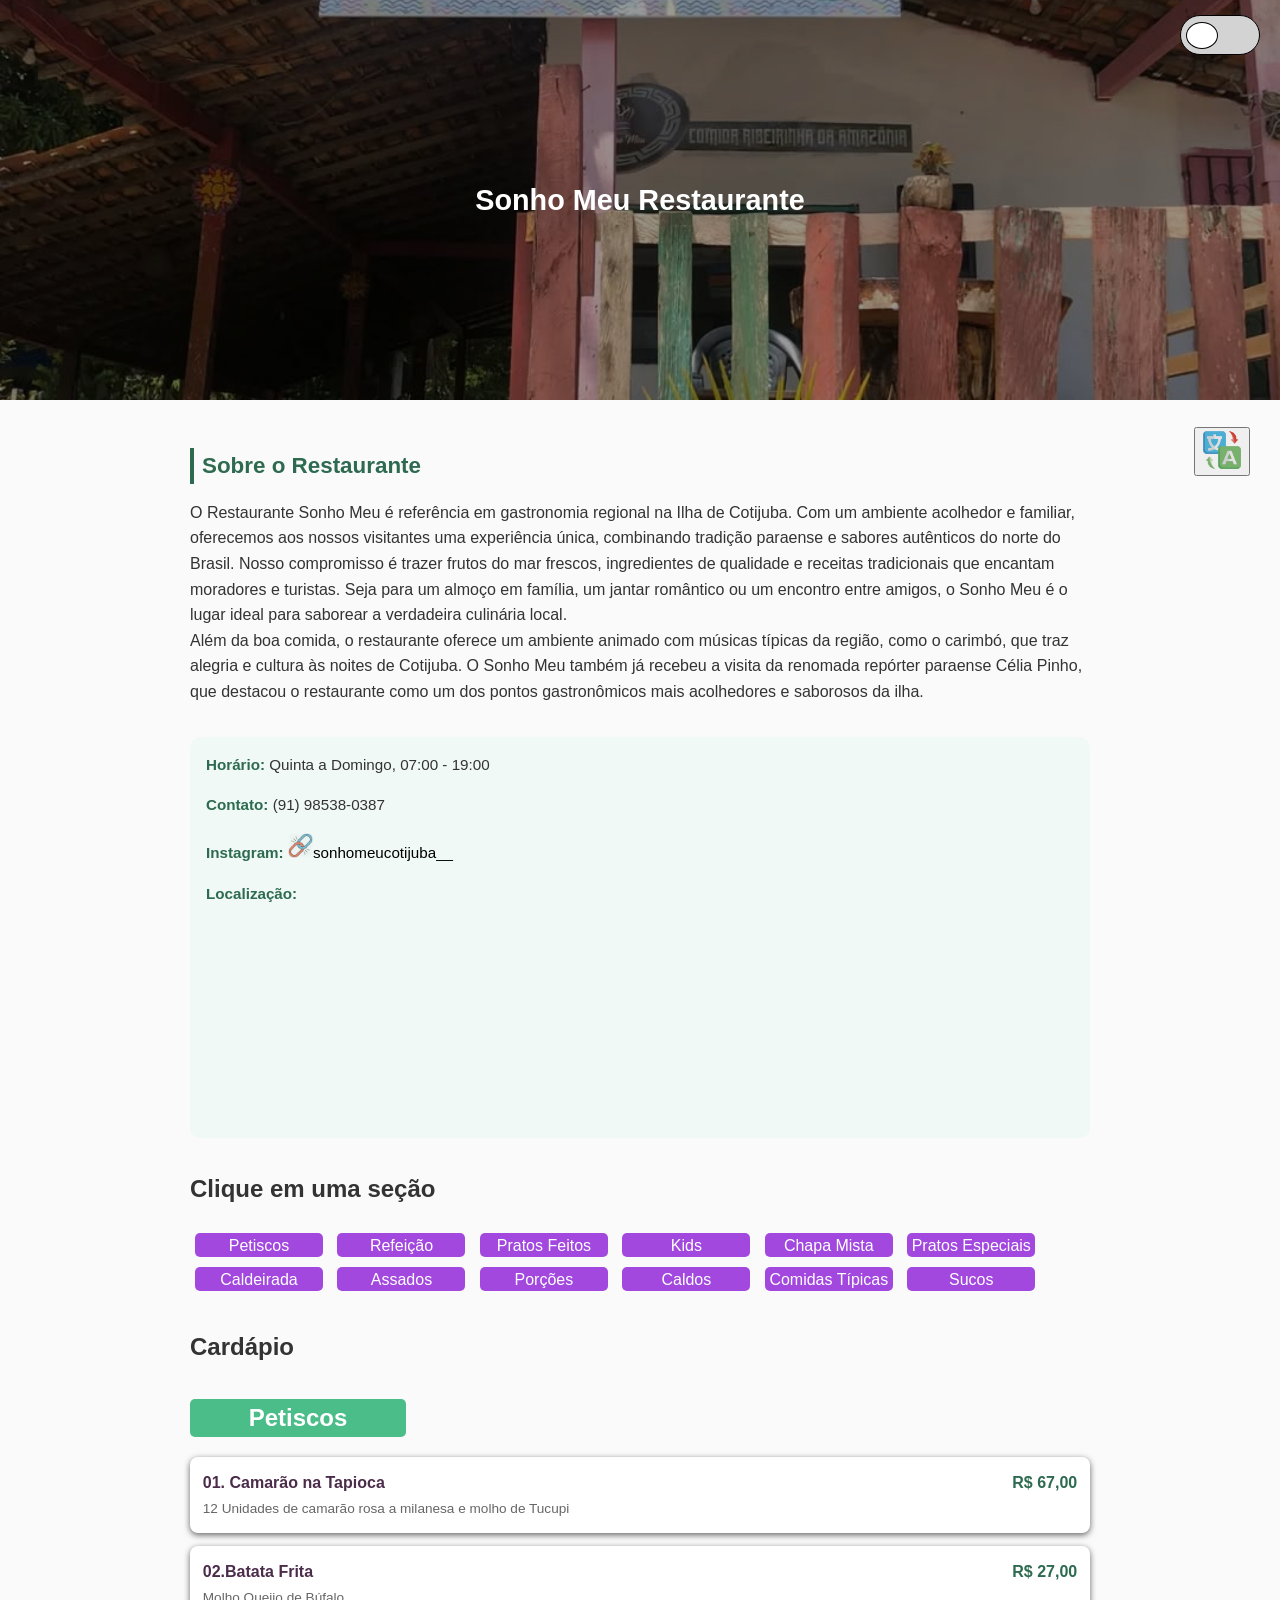
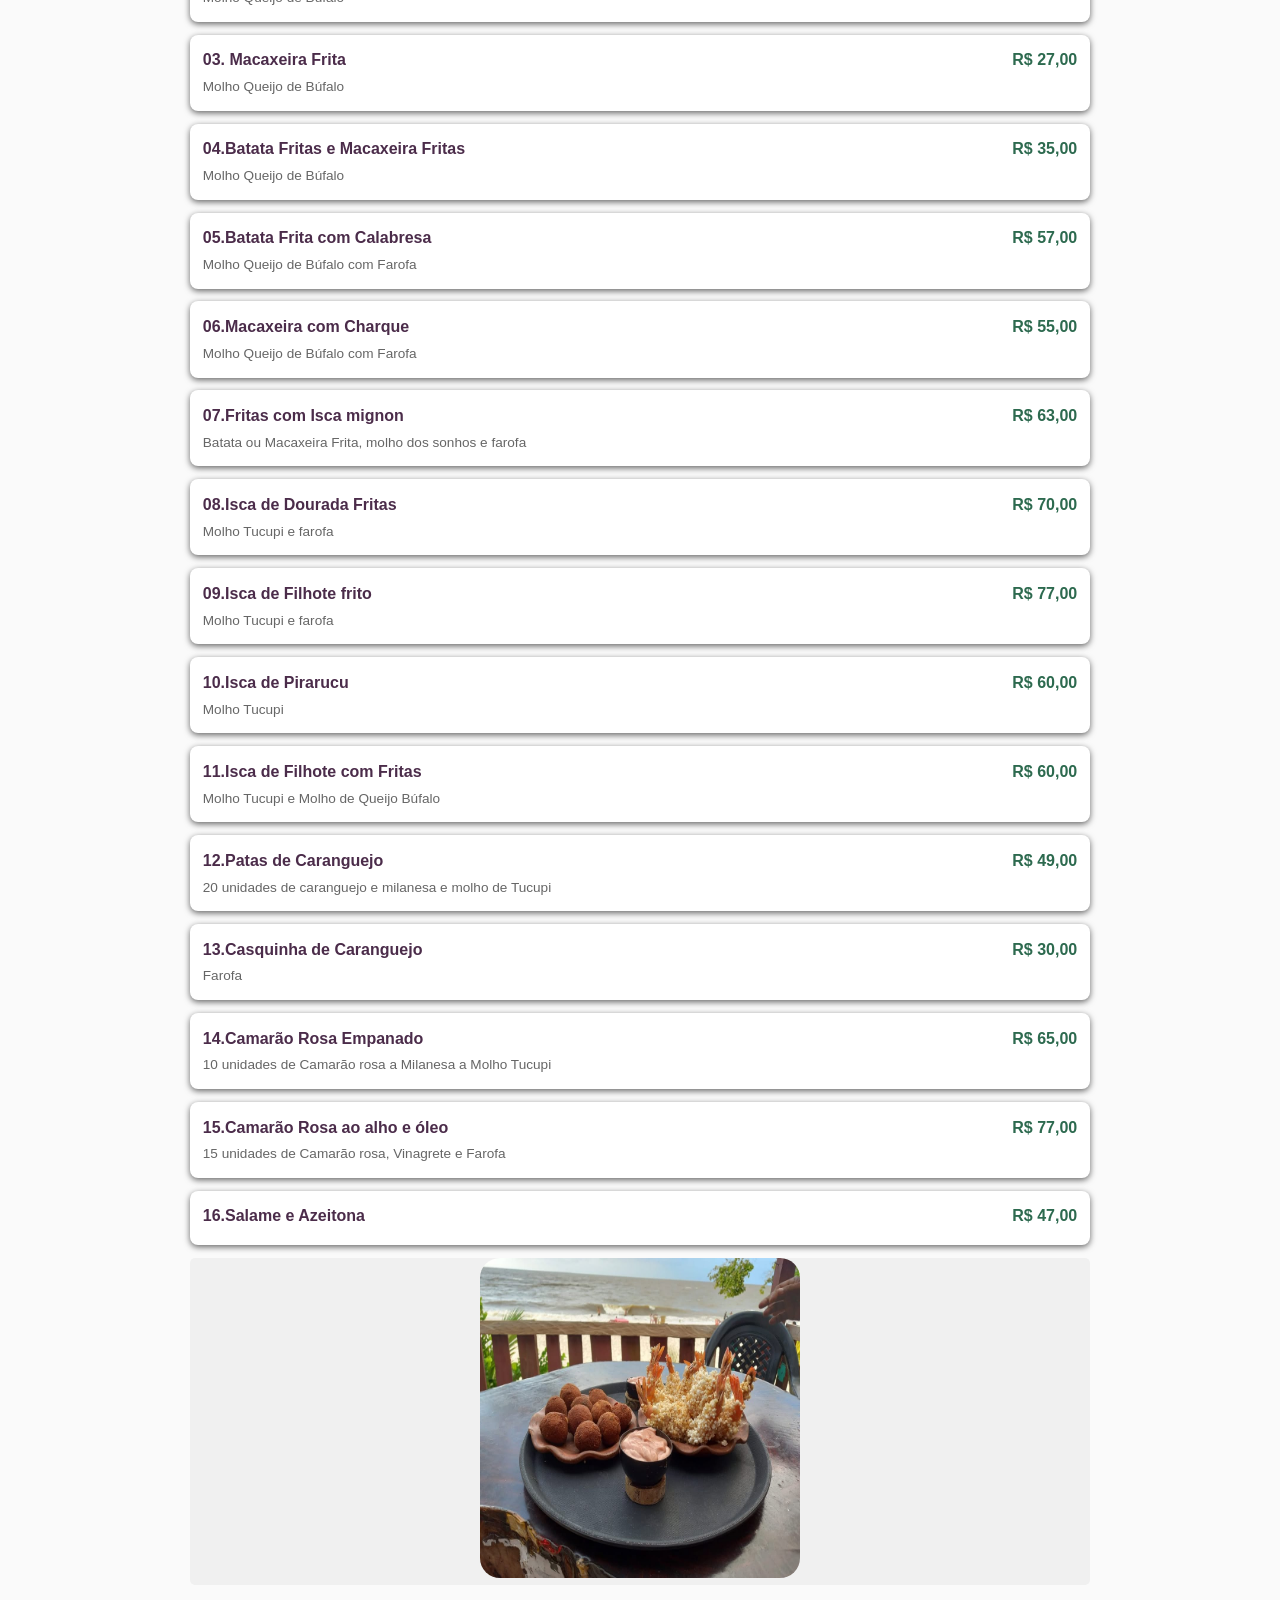
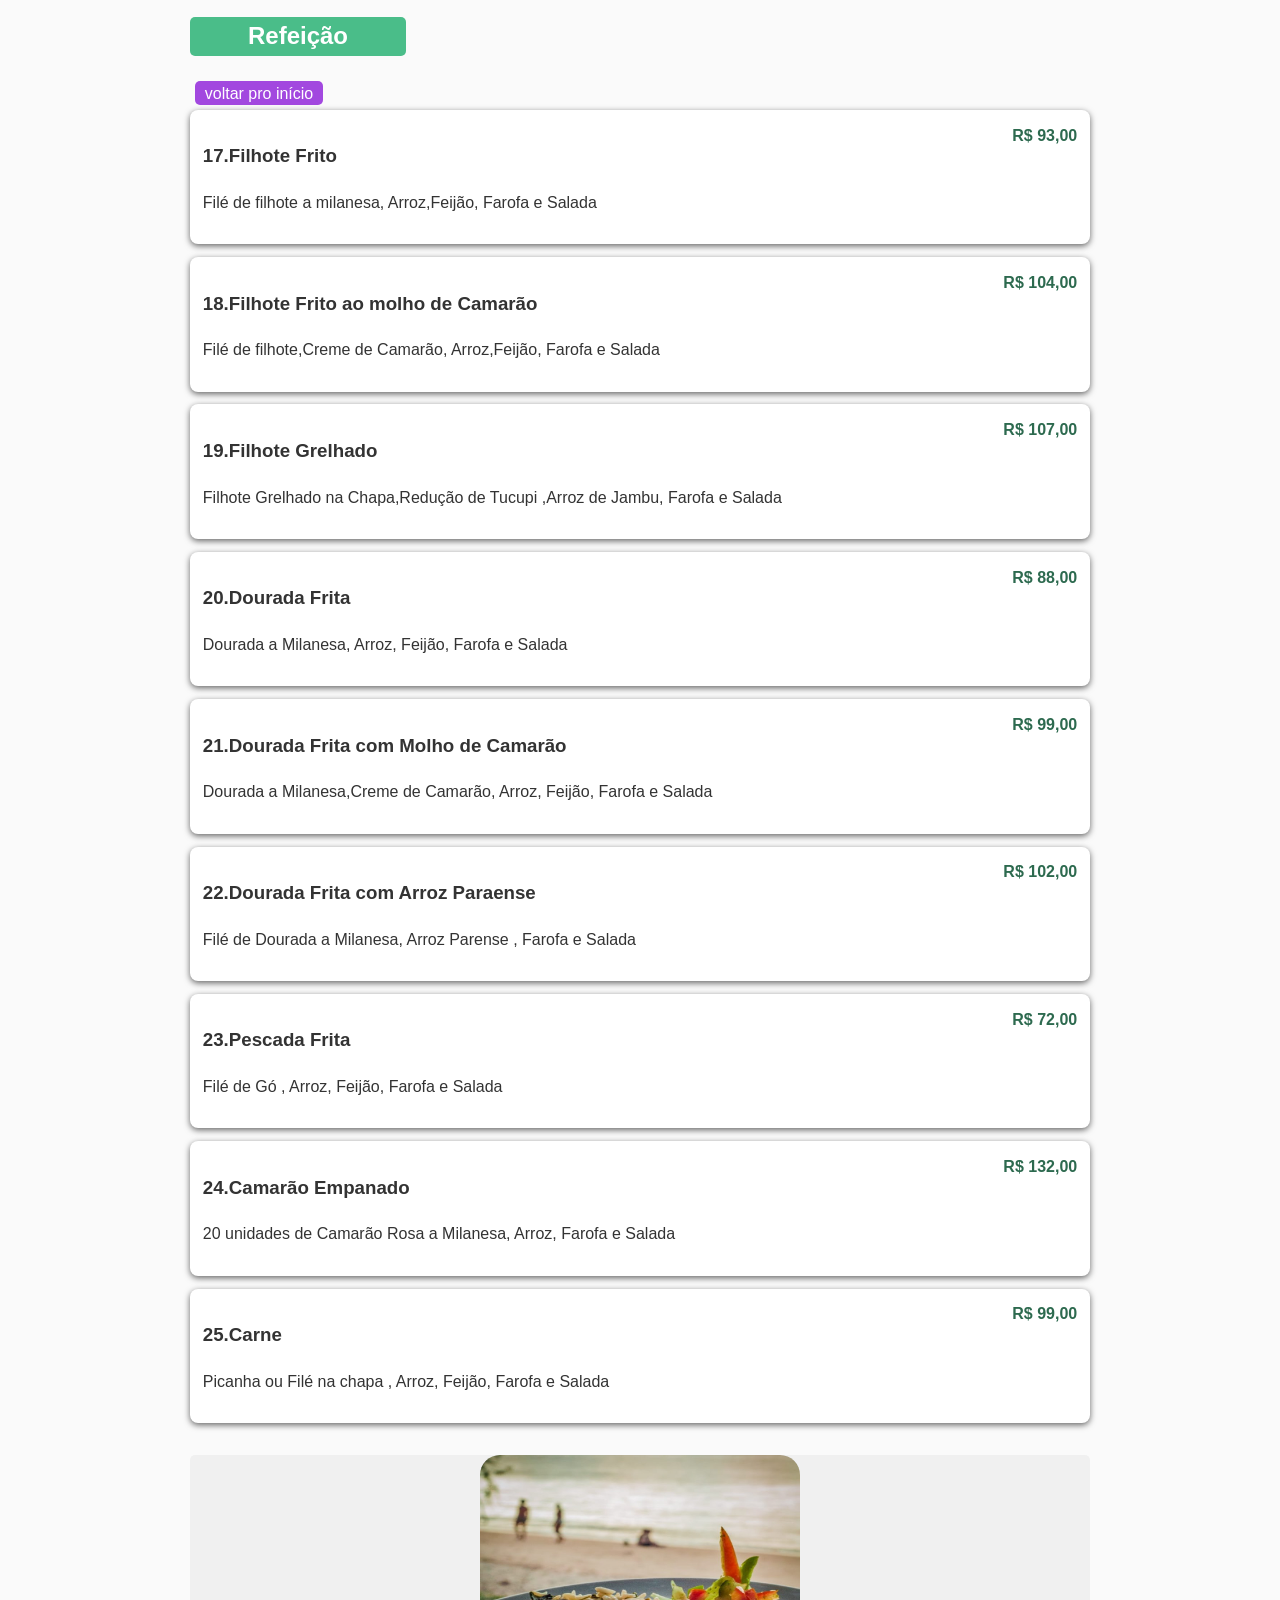
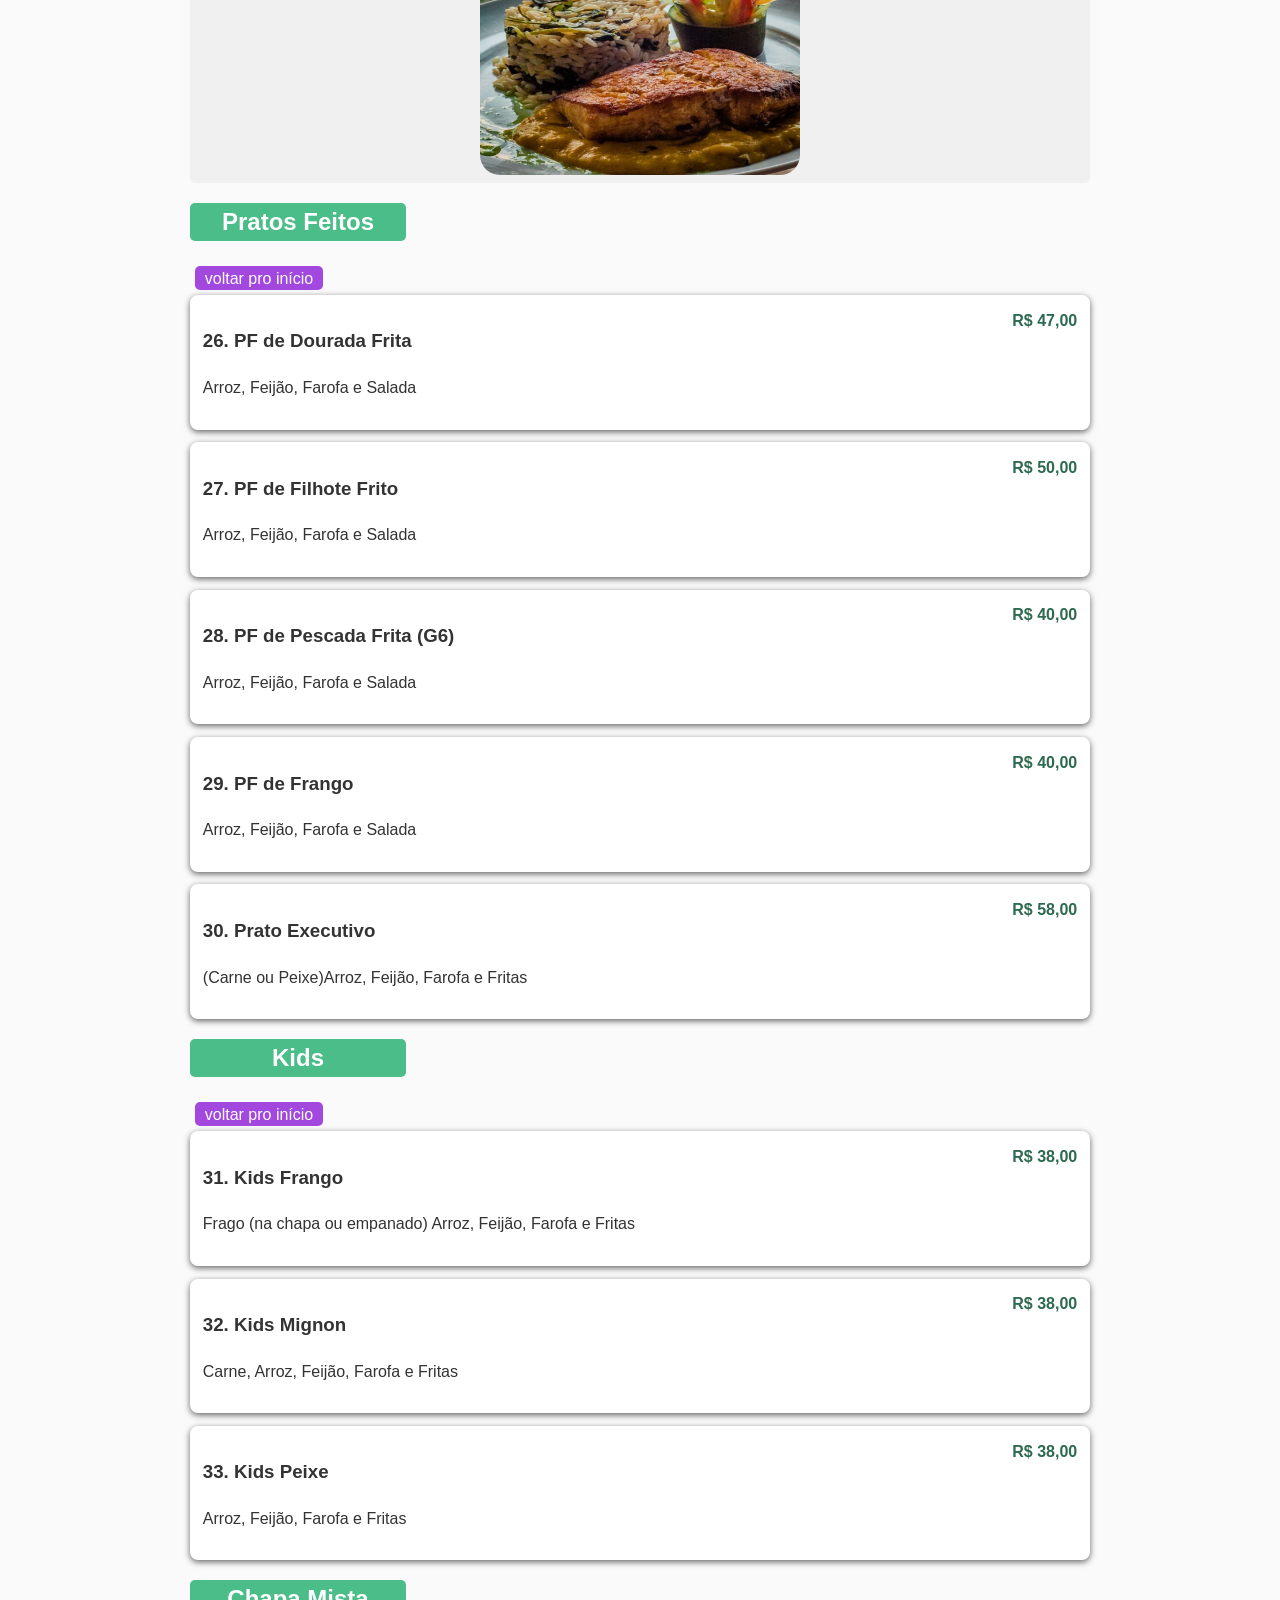
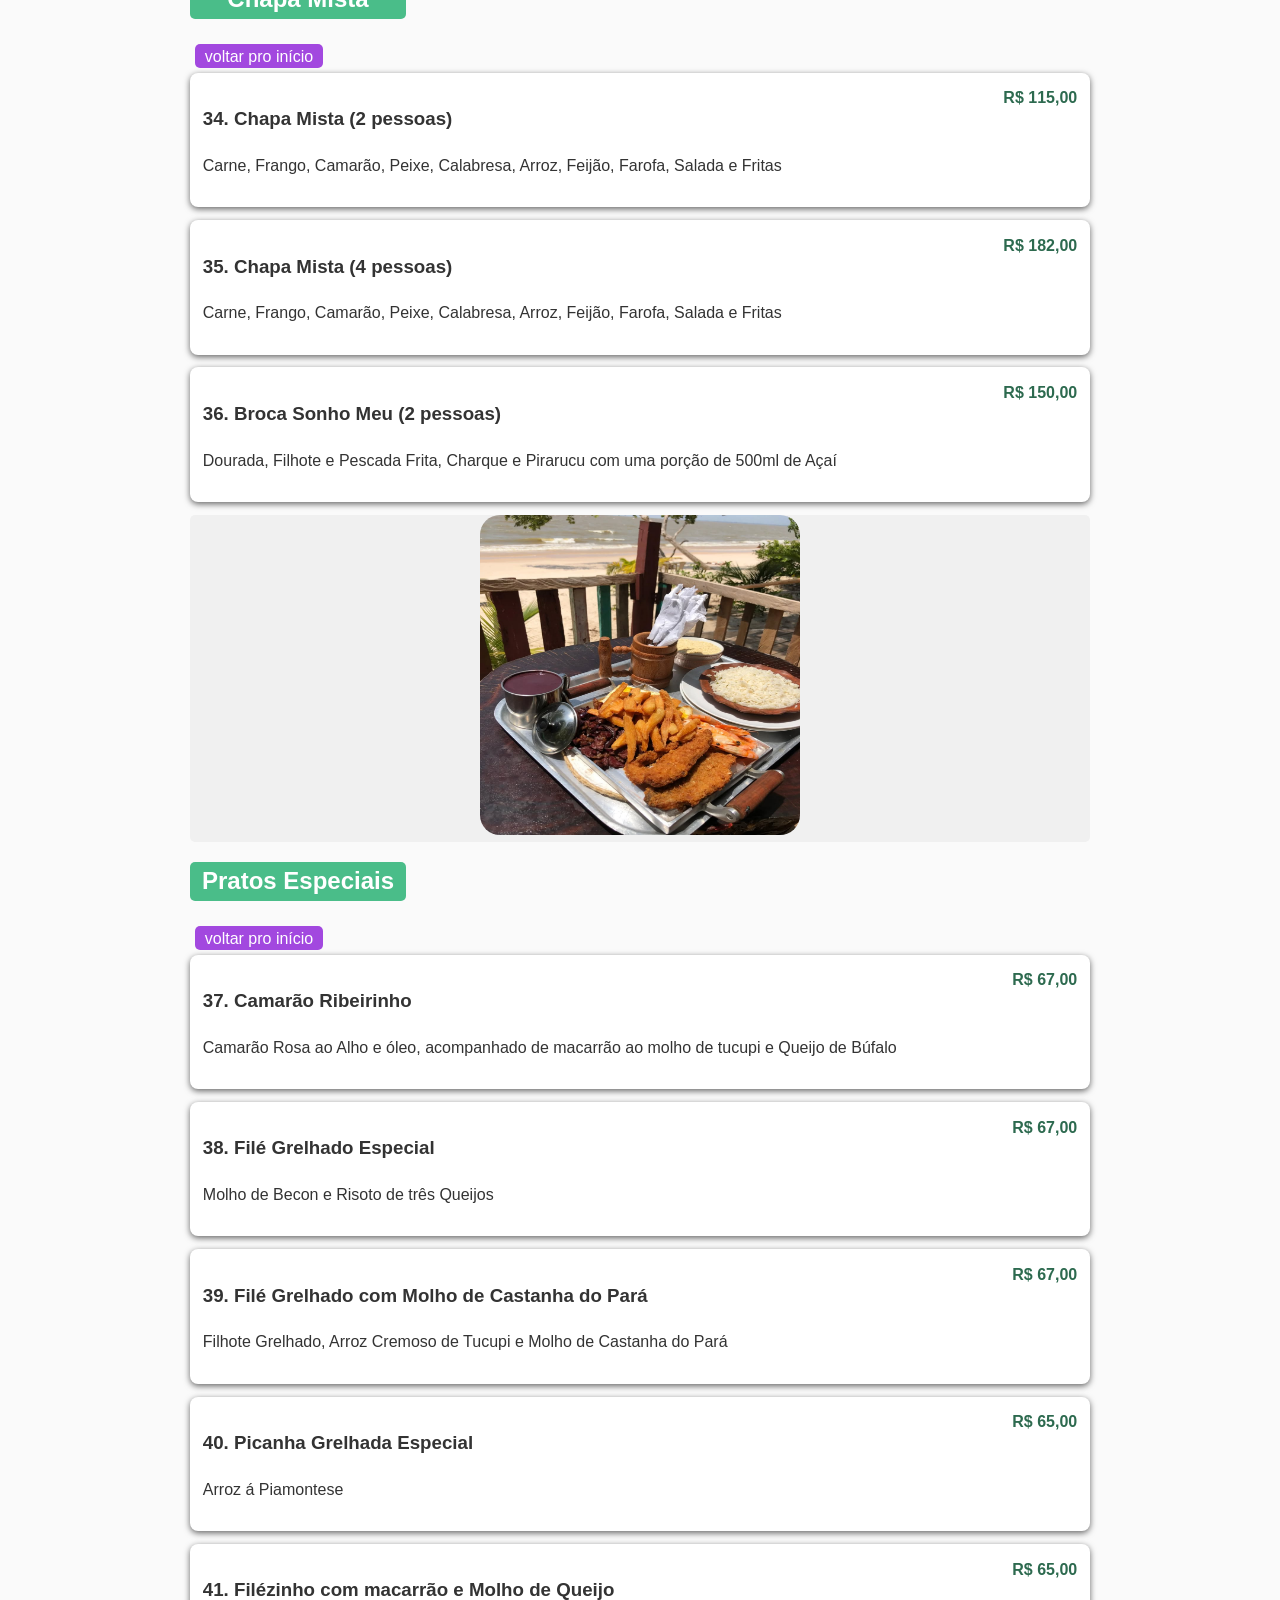
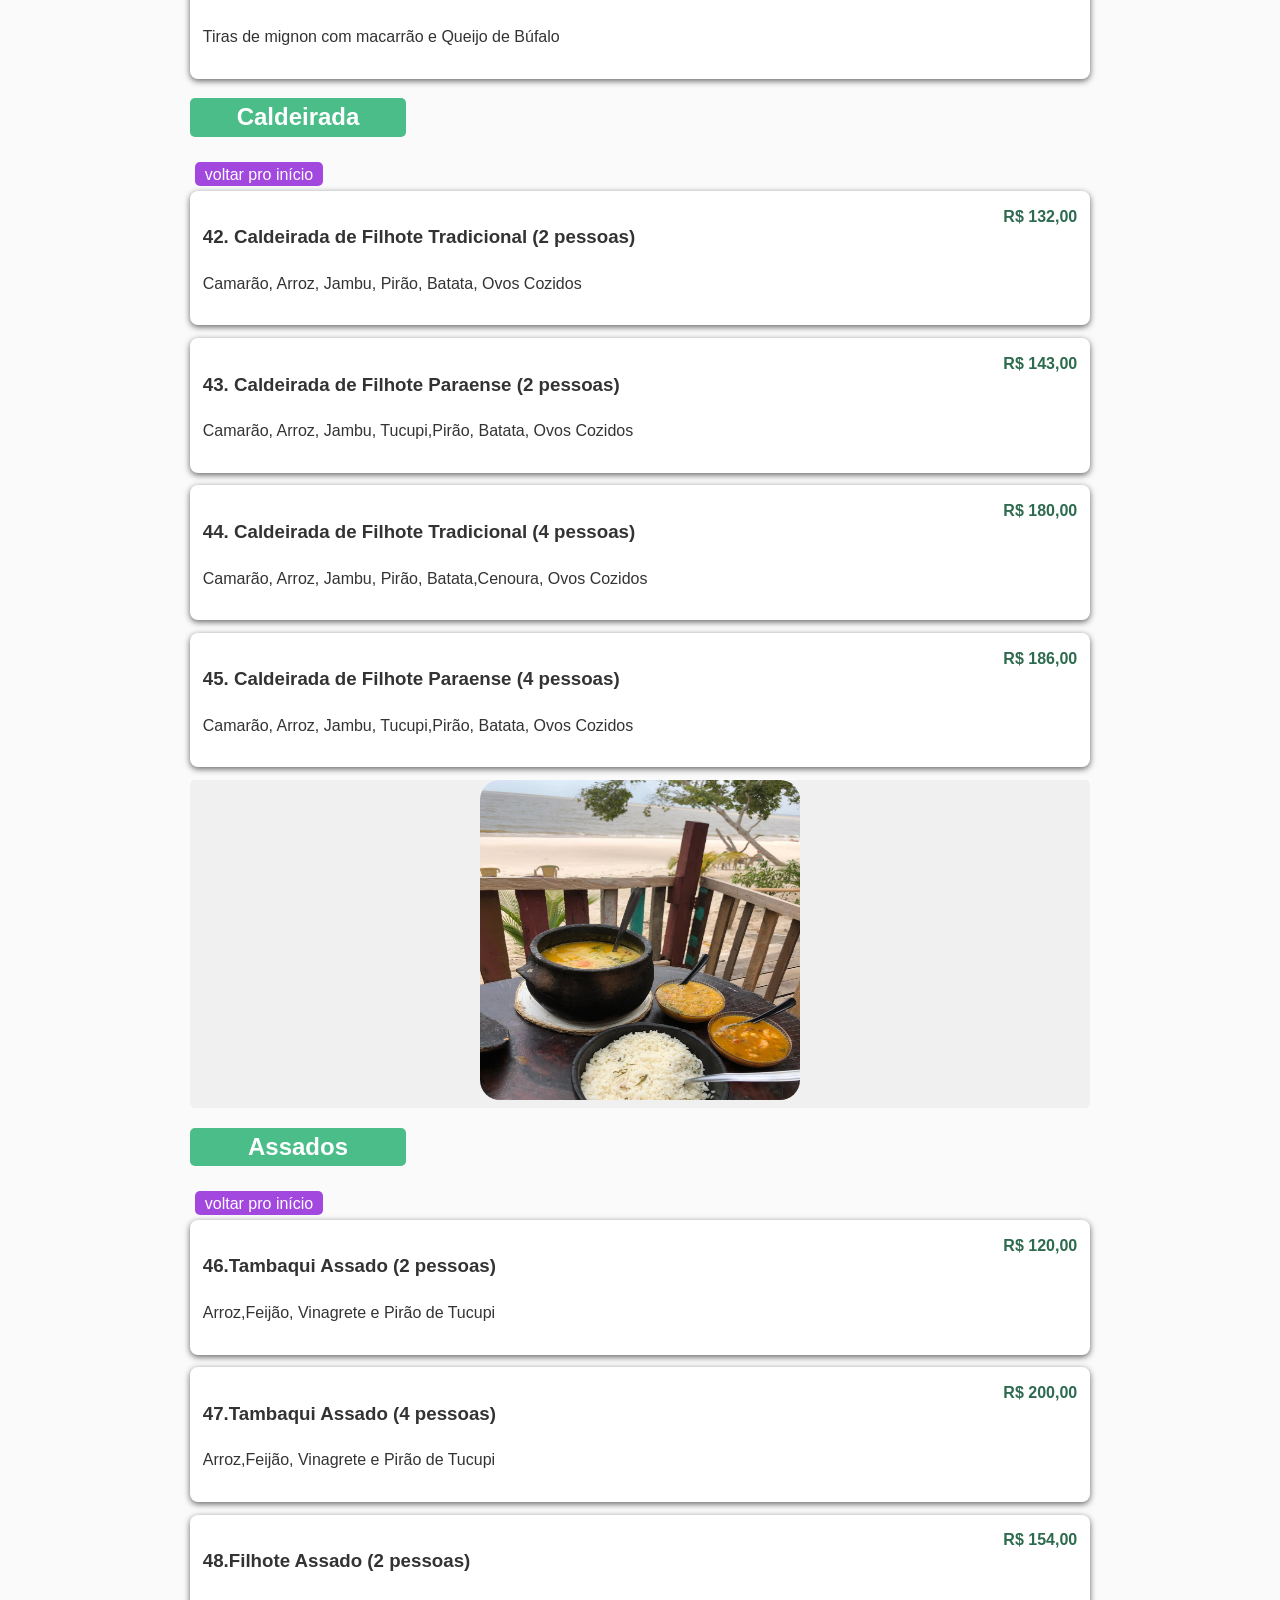
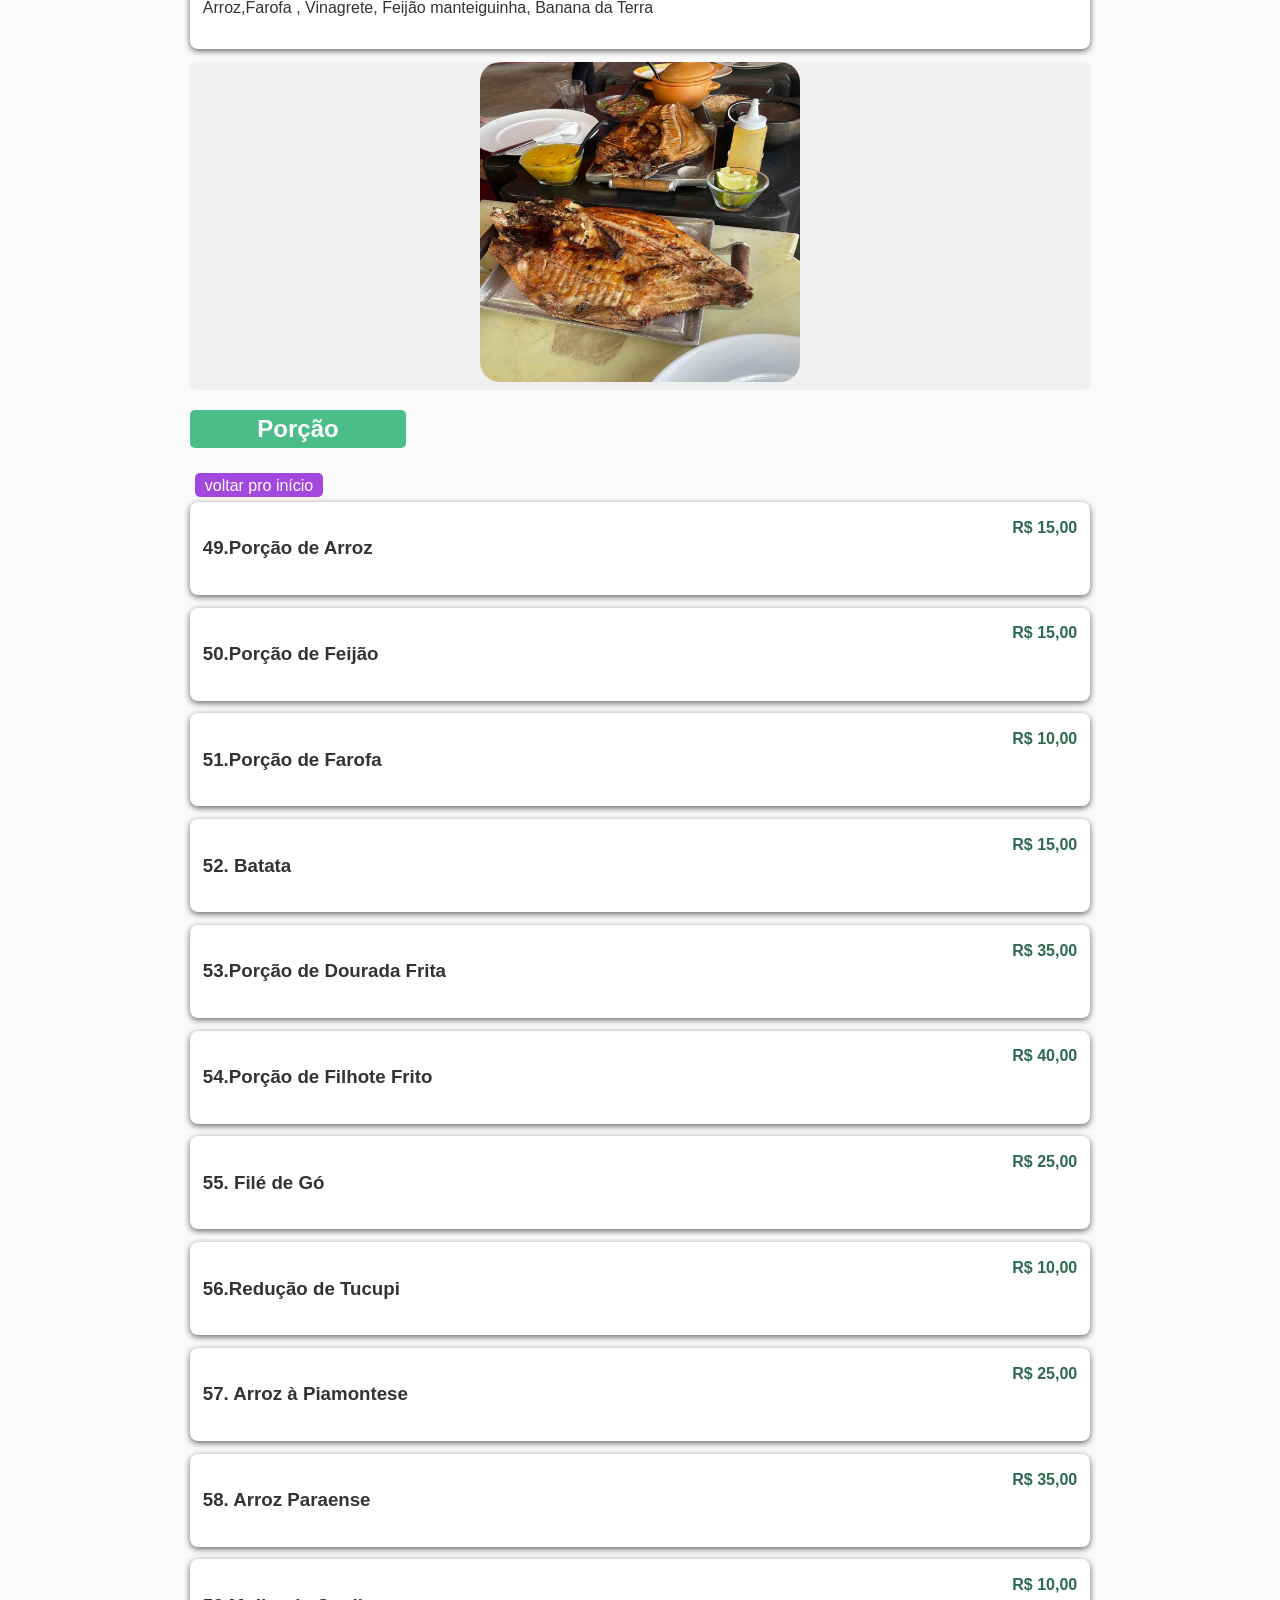
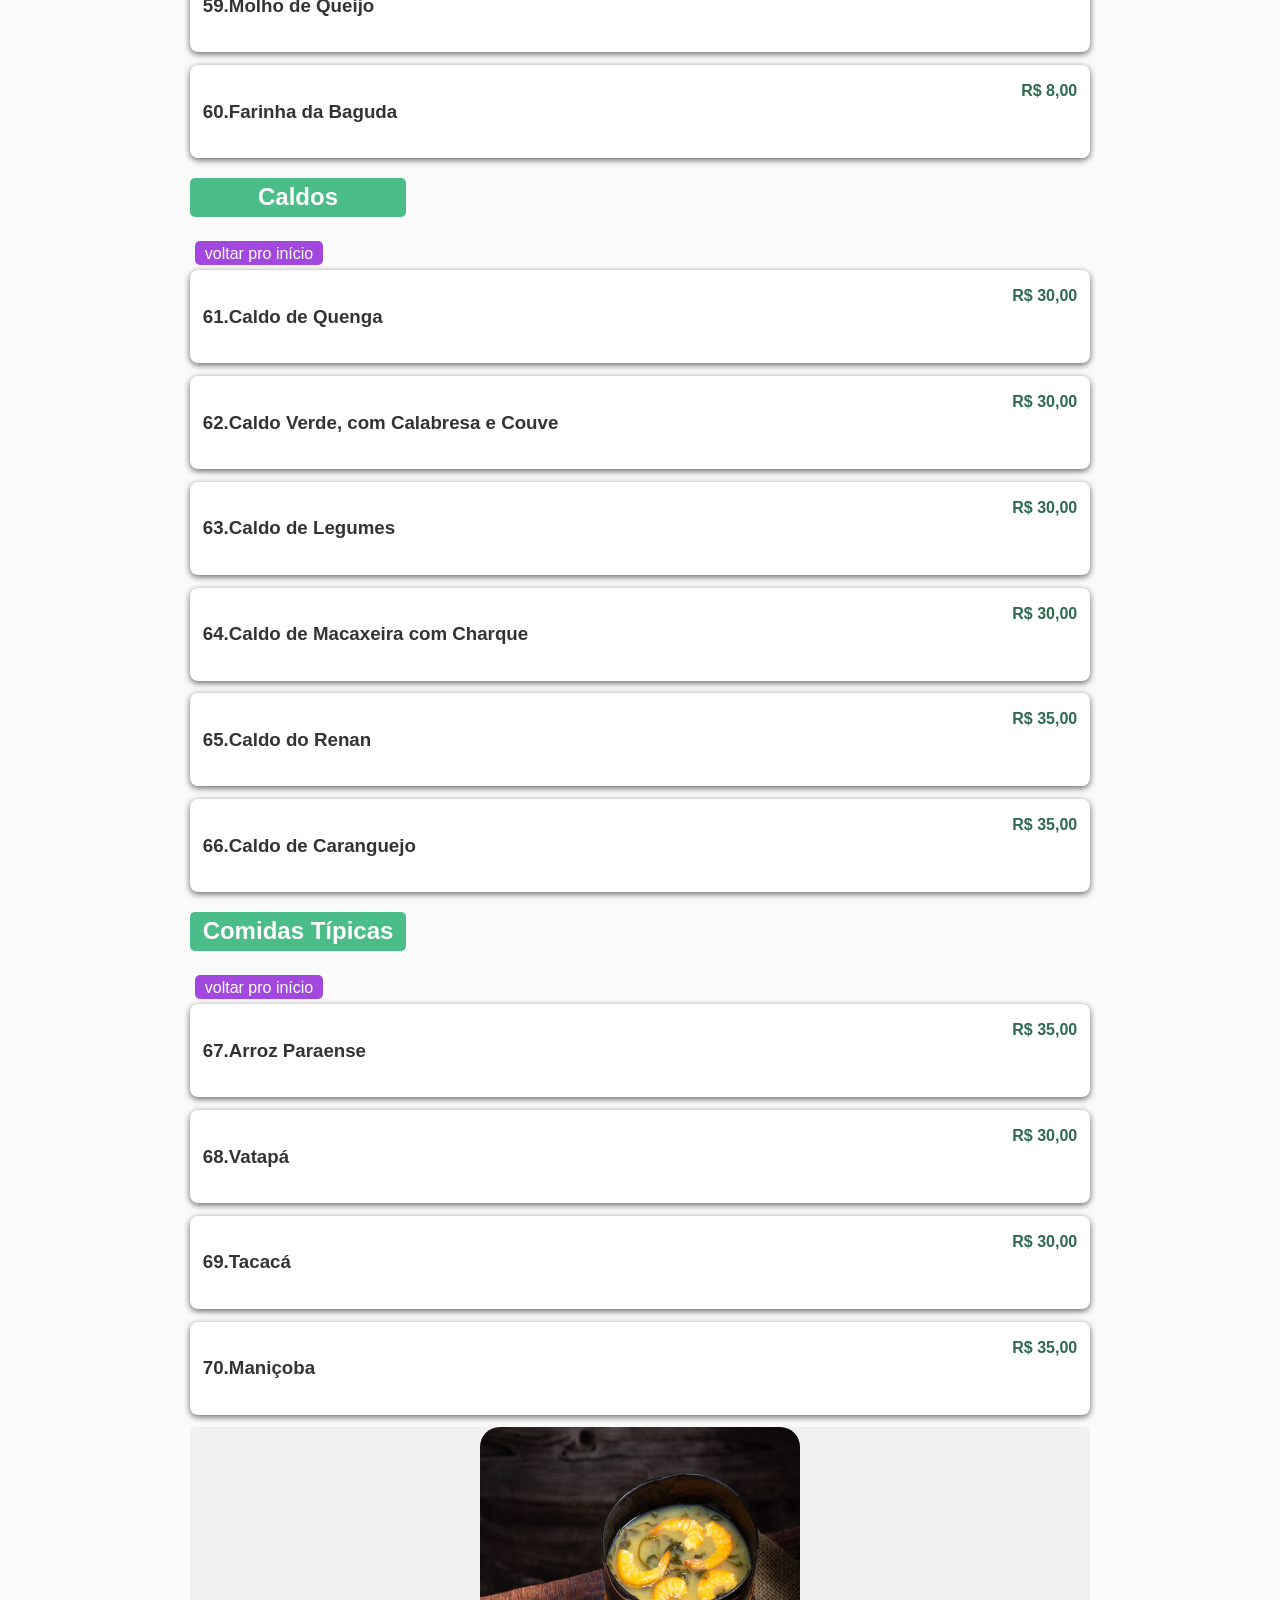
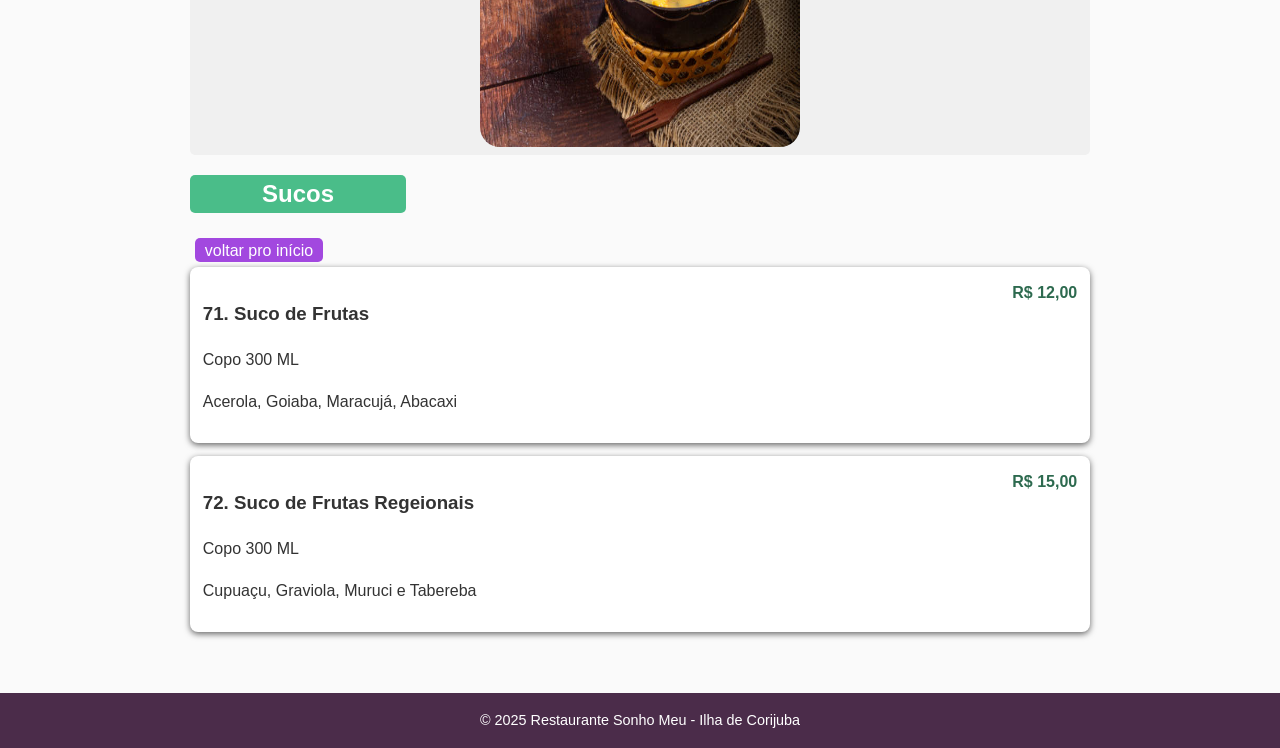
==== restaurantes/res1(1).html @ 06e5417c "versao2" ====
<!DOCTYPE html>
<html lang="pt-BR">

<head>
      <meta charset="UTF-8">
      <meta name="viewport" content="width=device-width, initial-scale=1.0">
      <link rel="stylesheet" href="../estilos/style(1).css">
      <link rel="stylesheet" href="../estilos/res1.css">
      <link rel="shortcut icon" href="../imagem/icone_ilha.webp">
      <title>Restaurante Sabores da Ilha</title>
</head>

<body>
      <button class="btnDarkMode">
            <span class="circle"></span>
      </button>

      <header>
            <h1>Sonho Meu Restaurante</h1>
      </header>

      <button class="icone_tradução"><a href="res1(versão ingles).html"><img style="   width: 3em;
    height: 3em;" src="../imagem/icone_traducao-removebg-preview.png" alt=""></a></button>

      <div class="container">
            <!-- História -->
            <section class="history">
                  <h2>Sobre o Restaurante</h2>
                  <p>
                        O Restaurante Sonho Meu é referência em gastronomia regional na Ilha de Cotijuba. Com um
                        ambiente acolhedor e familiar, oferecemos aos nossos visitantes uma experiência única,
                        combinando tradição paraense e sabores autênticos do norte do Brasil.

                        Nosso compromisso é trazer frutos do mar frescos, ingredientes de qualidade e receitas
                        tradicionais que encantam moradores e turistas. Seja para um almoço em família, um jantar
                        romântico ou um encontro entre amigos, o Sonho Meu é o lugar ideal para saborear a verdadeira
                        culinária local. <br>


                        Além da boa comida, o restaurante oferece um ambiente animado com músicas típicas da região,
                        como o carimbó, que traz alegria e cultura às noites de Cotijuba.

                        O Sonho Meu também já recebeu a visita da renomada repórter paraense Célia Pinho, que destacou o
                        restaurante como um dos pontos gastronômicos mais acolhedores e saborosos da ilha.

                  </p>
            </section>

            <!-- Informações -->
            <section class="info">
                  <div><strong>Horário:</strong> Quinta a Domingo, 07:00 - 19:00</div>
                  <div><strong>Contato:</strong> (91) 98538-0387</div>
                  <div><strong>Instagram:</strong> <a class="instagram" href="https://www.instagram.com/sonhomeucotijuba__/" 
                              target="_blank"> <img class="instagram" src="../imagem/link-quebrado-1921749-1627441.webp" width="25em"  height="25em">sonhomeucotijuba__</a></div>
                  <div><strong>Localização:</strong></div>
                  <iframe
                        src="https://www.google.com/maps/embed?pb=!1m18!1m12!1m3!1d3988.912061819131!2d-48.555133124119116!3d-1.2212240355603712!2m3!1f0!2f0!3f0!3m2!1i1024!2i768!4f13.1!3m3!1m2!1s0x92a46e2f3e67f0e1%3A0x65326433aa85cadb!2sSonho%20Meu!5e0!3m2!1spt-BR!2sbr!4v1761140699485!5m2!1spt-BR!2sbr"
                        width="600" height="450" style="border:0;" allowfullscreen="" loading="lazy"
                        referrerpolicy="no-referrer-when-downgrade"></iframe>
            </section>
            <div id="voltar"></div>

            <!-- Cardápio -->

            <h2>Clique em uma seção</h2>
            <a class="escolha" href="#anchor">Petiscos</a>
            <a class="escolha" href="#refei">Refeição</a>
            <a class="escolha" href="#eitos">Pratos Feitos</a>
            <a class="escolha" href="#kids">Kids</a>
            

            <a class="escolha" href="#mista">Chapa Mista</a>
            
            <a class="escolha" href="#especial">Pratos Especiais</a>
            <a class="escolha" href="#caldeirada">Caldeirada</a>
            <a class="escolha" href="#assados">Assados</a>
            <a class="escolha" href="#porcoes">Porções</a>
            <a class="escolha" href="#caldo">Caldos</a>
            <a class="escolha" href="#tipicas">Comidas Típicas</a>
            <a class="escolha" href="#sucos">Sucos</a>




            <section id="escolha"></section>
            <section class="menu-section">
                  <h2>Cardápio</h2>


            </section>
            <div id="anchor"></div>


            <h2 id="petiscos" class="nova">Petiscos</h2>
            <div class="menu-item">
                  <div>
                        <h3 class="menu-item-h3">01. Camarão na Tapioca</h3>
                        <p class="menu-item-p"> 12 Unidades de camarão rosa a milanesa e molho de Tucupi </p>
                  </div>
                  <span class="price">R$ 67,00</span>
            </div>

            <div class="menu-item">
                  <div>
                        <h3 class="menu-item-h3">02.Batata Frita</h3>
                        <p class="menu-item-p">Molho Queijo de Búfalo</p>
                  </div>
                  <span class="price">R$ 27,00</span>
            </div>

            <div class="menu-item">
                  <div>
                        <h3 class="menu-item-h3">03. Macaxeira Frita</h3>
                        <p class="menu-item-p">Molho Queijo de Búfalo</p>
                  </div>
                  <span class="price">R$ 27,00</span>
            </div>
            <div class="menu-item">
                  <div>
                        <h3 class="menu-item-h3">04.Batata Fritas e Macaxeira Fritas </h3>
                        <p class="menu-item-p">Molho Queijo de Búfalo</p>
                  </div>
                  <span class="price">R$ 35,00</span>
            </div>
            <div class="menu-item">
                  <div>
                        <h3 class="menu-item-h3">05.Batata Frita com Calabresa</h3>
                        <p class="menu-item-p">Molho Queijo de Búfalo com Farofa</p>
                  </div>
                  <span class="price">R$ 57,00</span>
            </div>
            <div class="menu-item">
                  <div>
                        <h3 class="menu-item-h3">06.Macaxeira com Charque</h3>
                        <p class="menu-item-p">Molho Queijo de Búfalo com Farofa</p>
                  </div>
                  <span class="price">R$ 55,00</span>
            </div>

            <div class="menu-item">
                  <div>
                        <h3 class="menu-item-h3">07.Fritas com Isca mignon</h3>
                        <p class="menu-item-p">Batata ou Macaxeira Frita, molho dos sonhos e farofa </p>
                  </div>
                  <span class="price">R$ 63,00</span>

            </div>
            <div class="menu-item">
                  <div>
                        <h3 class="menu-item-h3">08.Isca de Dourada Fritas </h3>
                        <p class="menu-item-p">Molho Tucupi e farofa </p>
                  </div>
                  <span class="price">R$ 70,00</span>
            </div>
            <div class="menu-item">


                  <div>
                        <h3 class="menu-item-h3">09.Isca de Filhote frito </h3>
                        <p class="menu-item-p">Molho Tucupi e farofa </p>
                  </div>
                  <span class="price">R$ 77,00</span>
            </div>

            <div class="menu-item">
                  <div>
                        <h3 class="menu-item-h3">10.Isca de Pirarucu </h3>
                        <p class="menu-item-p">Molho Tucupi </p>
                  </div>
                  <span class="price">R$ 60,00</span>
            </div>

            <div class="menu-item">
                  <div>
                        <h3 class="menu-item-h3">11.Isca de Filhote com Fritas </h3>
                        <p class="menu-item-p">Molho Tucupi e Molho de Queijo Búfalo </p>
                  </div>
                  <span class="price">R$ 60,00</span>
            </div>

            <div class="menu-item">
                  <div>
                        <h3 class="menu-item-h3">12.Patas de Caranguejo </h3>
                        <p class="menu-item-p">20 unidades de caranguejo e milanesa e molho de Tucupi </p>
                  </div>
                  <span class="price">R$ 49,00</span>
            </div>

            <div class="menu-item">
                  <div>
                        <h3 class="menu-item-h3">13.Casquinha de Caranguejo</h3>
                        <p class="menu-item-p">Farofa </p>
                  </div>
                  <span class="price">R$ 30,00</span>
            </div>

            <div class="menu-item">
                  <div>
                        <h3 class="menu-item-h3">14.Camarão Rosa Empanado </h3>
                        <p class="menu-item-p">10 unidades de Camarão rosa a Milanesa a Molho Tucupi </p>
                  </div>
                  <span class="price">R$ 65,00</span>
            </div>
            <div class="menu-item">
                  <div>
                        <h3 class="menu-item-h3">15.Camarão Rosa ao alho e óleo </h3>
                        <p class="menu-item-p">15 unidades de Camarão rosa, Vinagrete e Farofa </p>
                  </div>
                  <span class="price">R$ 77,00</span>
            </div>


            <div class="menu-item">
                  <div>
                        <h3 class="menu-item-h3">16.Salame e Azeitona </h3>
                        <p class="menu-item-p"> </p>
                  </div>
                  <span class="price">R$ 47,00</span>
            </div>

            <div id="fotos">
                  <img src="../imagem/tapioca.jpg" alt="fotos_comidas">
            </div>
            <div id="refei"></div>
            <section class="menu-section">


                  <h2 id="refeição" class="nova">Refeição</h2> <a class="escolha" href="#voltar">voltar pro início</a>
                  <div class="menu-item">
                        <div>
                              <h3>17.Filhote Frito </h3>
                              <p>Filé de filhote a milanesa, Arroz,Feijão, Farofa e Salada </p>
                        </div>
                        <span class="price">R$ 93,00</span>
                  </div>

                  <div>
                        <div class="menu-item">
                              <div>
                                    <h3>18.Filhote Frito ao molho de Camarão </h3>
                                    <p>Filé de filhote,Creme de Camarão, Arroz,Feijão, Farofa e Salada </p>
                              </div>
                              <span class="price">R$ 104,00</span>
                        </div>


                        <div>
                              <div class="menu-item">
                                    <div>
                                          <h3>19.Filhote Grelhado </h3>
                                          <p> Filhote Grelhado na Chapa,Redução de Tucupi ,Arroz de Jambu, Farofa
                                                e Salada </p>
                                    </div>
                                    <span class="price">R$ 107,00</span>
                              </div>


                              <div>
                                    <div class="menu-item">
                                          <div>
                                                <h3>20.Dourada Frita </h3>
                                                <p>Dourada a Milanesa, Arroz, Feijão, Farofa e Salada</p>
                                          </div>
                                          <span class="price">R$ 88,00</span>
                                    </div>


                                    <div>
                                          <div class="menu-item">
                                                <div>
                                                      <h3>21.Dourada Frita com Molho de Camarão </h3>
                                                      <p>Dourada a Milanesa,Creme de Camarão, Arroz, Feijão,
                                                            Farofa e Salada</p>
                                                </div>
                                                <span class="price">R$ 99,00</span>
                                          </div>

                                          <div>
                                                <div class="menu-item">
                                                      <div>
                                                            <h3>22.Dourada Frita com Arroz Paraense </h3>
                                                            <p> Filé de Dourada a Milanesa, Arroz Parense , Farofa
                                                                  e Salada</p>
                                                      </div>
                                                      <span class="price">R$ 102,00</span>
                                                </div>

                                                <div>
                                                      <div class="menu-item">
                                                            <div>
                                                                  <h3>23.Pescada Frita </h3>
                                                                  <p>Filé de Gó , Arroz, Feijão, Farofa e Salada
                                                                  </p>
                                                            </div>
                                                            <span class="price">R$ 72,00</span>
                                                      </div>

                                                      <div>
                                                            <div class="menu-item">
                                                                  <div>
                                                                        <h3>24.Camarão Empanado </h3>
                                                                        <p>20 unidades de Camarão Rosa a Milanesa,
                                                                              Arroz, Farofa e Salada</p>
                                                                  </div>
                                                                  <span class="price">R$ 132,00</span>
                                                            </div>

                                                            <div>
                                                                  <div class="menu-item">
                                                                        <div>
                                                                              <h3>25.Carne </h3>
                                                                              <p>Picanha ou Filé na chapa , Arroz,
                                                                                    Feijão, Farofa e Salada</p>
                                                                        </div>
                                                                        <span class="price">R$ 99,00</span>
                                                                  </div>


                                                                  <div id="eitos"></div>

            </section>
            <div id="fotos">
                  <img src="../imagem/file.jpg" alt="fotos_comidas">
            </div>

            <h2 id="pratosFeitos" class="nova">Pratos Feitos</h2>
            <a class="escolha" href="#voltar">voltar pro início</a>
            <div>
                  <div class="menu-item">
                        <div>
                              <h3> 26. PF de Dourada Frita </h3>
                              <p> Arroz, Feijão, Farofa e Salada</p>
                        </div>
                        <span class="price">R$ 47,00</span>
                  </div>
                  <div class="menu-item">
                        <div>
                              <h3> 27. PF de Filhote Frito </h3>
                              <p> Arroz, Feijão, Farofa e Salada</p>
                        </div>
                        <span class="price">R$ 50,00</span>
                  </div>
                  <div class="menu-item">
                        <div>
                              <h3> 28. PF de Pescada Frita (G6) </h3>
                              <p> Arroz, Feijão, Farofa e Salada</p>
                        </div>
                        <span class="price">R$ 40,00</span>
                  </div>

            </div>
            <div class="menu-item">
                  <div>
                        <h3> 29. PF de Frango </h3>
                        <p> Arroz, Feijão, Farofa e Salada</p>
                  </div>
                  <span class="price">R$ 40,00</span>
            </div>


            <div class="menu-item">
                  <div>
                        <h3> 30. Prato Executivo </h3>
                        <p> (Carne ou Peixe)Arroz, Feijão, Farofa e Fritas</p>
                  </div>
                  <span class="price">R$ 58,00</span>
            </div>

            <div id="kids" class="nova"></div>


            </section>
            <h2 id="kids" class="nova">Kids</h2>
            <a class="escolha" href="#voltar">voltar pro início</a>
            <div class="menu-item">
                  <div>
                        <h3> 31. Kids Frango</h3>
                        <p> Frago (na chapa ou empanado) Arroz, Feijão, Farofa e Fritas</p>
                  </div>
                  <span class="price">R$ 38,00</span>
            </div>
            <div class="menu-item">
                  <div>
                        <h3> 32. Kids Mignon</h3>
                        <p> Carne, Arroz, Feijão, Farofa e Fritas</p>
                  </div>
                  <span class="price">R$ 38,00</span>
            </div>
            <div class="menu-item">
                  <div>
                        <h3> 33. Kids Peixe</h3>
                        <p> Arroz, Feijão, Farofa e Fritas</p>
                  </div>
                  <span class="price">R$ 38,00</span>
            </div>

            <div id="mista" class="nova"></div>
 
            <h2 id="chapaMista" class="nova">Chapa Mista </h2>
            <a class="escolha" href="#voltar">voltar pro início</a>
            <div class="menu-item">
                  <div>
                        <h3> 34. Chapa Mista (2 pessoas) </h3>
                        <p> Carne, Frango, Camarão, Peixe, Calabresa, Arroz, Feijão, Farofa, Salada e Fritas</p>
                  </div>
                  <span class="price">R$ 115,00</span>
            </div>
            <div class="menu-item">
                  <div>
                        <h3> 35. Chapa Mista (4 pessoas) </h3>
                        <p> Carne, Frango, Camarão, Peixe, Calabresa, Arroz, Feijão, Farofa, Salada e Fritas</p>
                  </div>
                  <span class="price">R$ 182,00</span>
            </div>
            <div class="menu-item">
                  <div>
                        <h3> 36. Broca Sonho Meu (2 pessoas) </h3>
                        <p> Dourada, Filhote e Pescada Frita, Charque e Pirarucu com uma porção de 500ml de Açaí </p>
                  </div>
                  <span class="price">R$ 150,00</span>

            </div>
            <div id="fotos">
                  <img src="../imagem/chapa.jpg" alt="fotos_comidas">
            </div>
            <div id="especial"></div>

            <h2 id="pratosEspeciais" class="nova">Pratos Especiais </h2>
            <a class="escolha" href="#voltar">voltar pro início</a>
            <div class="menu-item">
                  <div>
                        <h3> 37. Camarão Ribeirinho </h3>
                        <p> Camarão Rosa ao Alho e óleo, acompanhado de macarrão ao molho de tucupi e Queijo de Búfalo
                        </p>
                  </div>
                  <span class="price">R$ 67,00</span>



            </div>
            <div class="menu-item">
                  <div>
                        <h3> 38. Filé Grelhado Especial </h3>
                        <p> Molho de Becon e Risoto de três Queijos </p>
                  </div>
                  <span class="price">R$ 67,00</span>


            </div>
            <div class="menu-item">
                  <div>
                        <h3> 39. Filé Grelhado com Molho de Castanha do Pará </h3>
                        <p> Filhote Grelhado, Arroz Cremoso de Tucupi e Molho de Castanha do Pará </p>
                  </div>
                  <span class="price">R$ 67,00</span>


            </div>
            <div class="menu-item">
                  <div>
                        <h3> 40. Picanha Grelhada Especial</h3>
                        <p> Arroz á Piamontese </p>
                  </div>
                  <span class="price">R$ 65,00</span>


            </div>
            <div class="menu-item">
                  <div>
                        <h3> 41. Filézinho com macarrão e Molho de Queijo</h3>
                        <p> Tiras de mignon com macarrão e Queijo de Búfalo </p>
                  </div>
                  <span class="price">R$ 65,00</span>


            </div>
            <div id="caldeirada" class="nova"></div>

            <h2 class="nova">Caldeirada </h2>
            <a class="escolha" href="#voltar">voltar pro início</a>
            <div class="menu-item">
                  <div>
                        <h3> 42. Caldeirada de Filhote Tradicional (2 pessoas) </h3>
                        <p> Camarão, Arroz, Jambu, Pirão, Batata, Ovos Cozidos </p>
                  </div>
                  <span class="price">R$ 132,00</span>


            </div>
            <div class="menu-item">
                  <div>
                        <h3> 43. Caldeirada de Filhote Paraense (2 pessoas) </h3>
                        <p> Camarão, Arroz, Jambu, Tucupi,Pirão, Batata, Ovos Cozidos </p>
                  </div>
                  <span class="price">R$ 143,00</span>


            </div>
            <div class="menu-item">
                  <div>
                        <h3> 44. Caldeirada de Filhote Tradicional (4 pessoas) </h3>
                        <p> Camarão, Arroz, Jambu, Pirão, Batata,Cenoura, Ovos Cozidos </p>
                  </div>
                  <span class="price">R$ 180,00</span>


            </div>
            <div class="menu-item">
                  <div>
                        <h3> 45. Caldeirada de Filhote Paraense (4 pessoas) </h3>
                        <p> Camarão, Arroz, Jambu, Tucupi,Pirão, Batata, Ovos Cozidos </p>
                  </div>
                  <span class="price">R$ 186,00</span>
            </div>
            <div id="fotos">
                  <img src="../imagem/cozidos.jpg" alt="fotos_comidas">
            </div>

            <div id="assados" class="nova"></div>
            <h2 class="nova">Assados </h2>
            <a class="escolha" href="#voltar">voltar pro início</a>
            <div class="menu-item">
                  <div>
                        <h3> 46.Tambaqui Assado (2 pessoas) </h3>
                        <p> Arroz,Feijão, Vinagrete e Pirão de Tucupi </p>
                  </div>
                  <span class="price">R$ 120,00</span>
            </div>
            <div class="menu-item">
                  <div>
                        <h3> 47.Tambaqui Assado (4 pessoas) </h3>
                        <p> Arroz,Feijão, Vinagrete e Pirão de Tucupi </p>
                  </div>
                  <span class="price">R$ 200,00</span>
            </div>
            <div class="menu-item">
                  <div>
                        <h3> 48.Filhote Assado (2 pessoas) </h3>
                        <p> Arroz,Farofa , Vinagrete, Feijão manteiguinha, Banana da Terra </p>
                  </div>
                  <span class="price">R$ 154,00</span>


            </div>

            <div id="fotos">
                  <img src="../imagem/assados.jpg" alt="fotos_comidas">
            </div>
            <div id="porcoes" class="nova"></div>
            <h2 class="nova">Porção </h2>
            <a class="escolha" href="#voltar">voltar pro início</a>
            <div class="menu-item">
                  <div>
                        <h3> 49.Porção de Arroz </h3>

                  </div>
                  <span class="price">R$ 15,00</span>
            </div>
            <div class="menu-item">
                  <div>
                        <h3> 50.Porção de Feijão </h3>

                  </div>
                  <span class="price">R$ 15,00</span>
            </div>
            <div class="menu-item">
                  <div>
                        <h3> 51.Porção de Farofa </h3>

                  </div>
                  <span class="price">R$ 10,00</span>
            </div>
            <div class="menu-item">
                  <div>
                        <h3> 52. Batata </h3>

                  </div>
                  <span class="price">R$ 15,00</span>
            </div>
            <div class="menu-item">
                  <div>
                        <h3> 53.Porção de Dourada Frita </h3>

                  </div>
                  <span class="price">R$ 35,00</span>
            </div>
            <div class="menu-item">
                  <div>
                        <h3> 54.Porção de Filhote Frito </h3>

                  </div>
                  <span class="price">R$ 40,00</span>
            </div>
            <div class="menu-item">
                  <div>
                        <h3> 55. Filé de Gó </h3>

                  </div>
                  <span class="price">R$ 25,00</span>
            </div>
            <div class="menu-item">
                  <div>
                        <h3> 56.Redução de Tucupi </h3>

                  </div>
                  <span class="price">R$ 10,00</span>
            </div>

            <div class="menu-item">
                  <div>
                        <h3> 57. Arroz à Piamontese </h3>

                  </div>
                  <span class="price">R$ 25,00</span>
            </div>
            <div class="menu-item">
                  <div>
                        <h3> 58. Arroz Paraense </h3>

                  </div>
                  <span class="price">R$ 35,00</span>
            </div>
            <div class="menu-item">
                  <div>
                        <h3> 59.Molho de Queijo </h3>

                  </div>
                  <span class="price">R$ 10,00</span>
            </div>
            <div class="menu-item">
                  <div>
                        <h3> 60.Farinha da Baguda </h3>

                  </div>
                  <span class="price">R$ 8,00</span>
            </div>
            <div id="caldo"></div>
            <h2 id="caldos" class="nova">Caldos </h2>
            <a class="escolha" href="#voltar">voltar pro início</a>
            <div class="menu-item">
                  <div>
                        <h3> 61.Caldo de Quenga </h3>

                  </div>
                  <span class="price">R$ 30,00</span>
            </div>
            <div class="menu-item">
                  <div>
                        <h3> 62.Caldo Verde, com Calabresa e Couve </h3>

                  </div>
                  <span class="price">R$ 30,00</span>

            </div>
            <div class="menu-item">
                  <div>
                        <h3> 63.Caldo de Legumes </h3>

                  </div>
                  <span class="price">R$ 30,00</span>

            </div>
            <div class="menu-item">
                  <div>
                        <h3> 64.Caldo de Macaxeira com Charque </h3>

                  </div>
                  <span class="price">R$ 30,00</span>

            </div>
            <div class="menu-item">
                  <div>
                        <h3> 65.Caldo do Renan </h3>

                  </div>
                  <span class="price">R$ 35,00</span>

            </div>

            <div class="menu-item">
                  <div>
                        <h3> 66.Caldo de Caranguejo</h3>

                  </div>
                  <span class="price">R$ 35,00</span>

            </div>
            <div id="tipicas"></div>

            <h2 id="comidasTípicas" class="nova">Comidas Típicas </h2>
            <a class="escolha" href="#voltar">voltar pro início</a>
            <div class="menu-item">
                  <div>
                        <h3> 67.Arroz Paraense </h3>

                  </div>
                  <span class="price">R$ 35,00</span>

            </div>

            <div class="menu-item">
                  <div>
                        <h3> 68.Vatapá</h3>

                  </div>
                  <span class="price">R$ 30,00</span>

            </div>
            <div class="menu-item">
                  <div>
                        <h3> 69.Tacacá</h3>

                  </div>
                  <span class="price">R$ 30,00</span>

            </div>
            <div class="menu-item">
                  <div>
                        <h3> 70.Maniçoba</h3>

                  </div>
                  <span class="price">R$ 35,00</span>

            </div>

            <div id="fotos">
                  <img src="../imagem/foto-tacaca.jpg" alt="fotos_comidas">
            </div>
            <h2 class="nova">Sucos </h2>
            <a class="escolha" href="#voltar">voltar pro início</a>
            <div id="sucos"></div>

            <div class="menu-item">
                  <div>
                        <h3>71. Suco de Frutas </h3>
                        <p> Copo 300 ML </p>
                        <p> Acerola, Goiaba, Maracujá, Abacaxi</p>

                  </div>
                  <span class="price">R$ 12,00</span>

            </div>
            <div class="menu-item">
                  <div>
                        <h3>72. Suco de Frutas Regeionais </h3>
                        <p> Copo 300 ML </p>
                        <p> Cupuaçu, Graviola, Muruci e Tabereba </p>

                  </div>
                  <span class="price">R$ 15,00</span>

            </div>



      </div>

      <footer>
            © 2025 Restaurante Sonho Meu - Ilha de Corijuba
      </footer>
      <script type="module" src="../scripts/page1(1).js"></script>
      <script src="../scripts/rolagem(1).js"></script>
</body>

</html>
---- estilos/style(1).css ----
body {
  margin: 0;
  font-family: "Poppins", sans-serif;
  color: #333;
  transition: background .3s ease-in-out;
  /* background-color: black; */
  /*  PRECISO ADICIONAR UMA COR PRETA DIFERENTE PARA O MODO ESCURO  */
}

.btnDarkMode {
  min-width: 80px;
  min-height: 40px;
  border-radius: 20px;
  border: 1px solid black;
  position: absolute;
  top: 15px;
  right: 20px;
  background-color: lightGray;
  color: white;
  z-index: 1;
  transition: all ease-in-out .3s;
}

.circle {
  min-width: 30px;
  min-height: 25px;
  border: 1px solid black;
  border-radius: 50%;
  position: absolute;
  top: 6px;
  left: 5px;
  background-color: white;
  transition: all .3s ease-in-out;
}

.eventBtn {
  background-color: lightgreen;
}

.eventBtnCircle {
  left: 40px;
}

.hero {
  height: 80vh;
  background: url("../imagem/praia.jpg") no-repeat center center/cover;
  display: flex;
  flex-direction: column;
  justify-content: center;
  align-items: center;
  text-align: center;
  color: #fff;
  position: relative;
}

.hero::after {
  content: "";
  position: absolute;
  top: 0;
  left: 0;
  right: 0;
  bottom: 0;
  background: rgba(0, 0, 0, 0.619);
}

.hero-conteudo {
  z-index: 2;
}

.hero h1 {
  font-size: 2.5rem;
  margin: 0 0 1rem;
}

.hero p {
  font-size: 1.2rem;
  margin-bottom: 2rem;
}

.ver-restaurante {
  background-color: #2d6a4f;
  color: white;
  padding: 0.9rem 1.6rem;
  border-radius: 8px;
  font-size: 1rem;
  cursor: pointer;
  transition: background 0.3s;
}
.btn:hover {
  background-color: #24543e;
}

.ver-restaurante {
  text-decoration: none;
}

/*História*/

.historia {
  display: grid;
  grid-template-columns: 1fr 1fr;
  align-items: center;
  gap: 2rem;
  max-width: 1200px;
  margin: 4rem auto;
  padding: 0 1rem;
}

#img-historia {
  width: 100%;
  border-radius: 12px;
  box-shadow: 0 4px 10px rgba(0, 0, 0, 0.15);
  object-fit: cover;
  height: 450px;
}

.subtitulo {
  font-size: 2rem;
  color: #2d6a4f;
  margin-bottom: 1rem;
  transition: all ease-in-out .5s;
}

.paragraph {
  font-size: 1rem;
  line-height: 1.6;
  color: #444;
  text-indent: 0.3em;
}

/*Restaurantes*/
.restaurantes {
  padding: 30px 10px;
  max-width: 1200px;
  margin: 0 auto;
  text-align: center;
  background-color: white;
}

.restaurantes h2 {
  font-size: 2rem;
  margin-bottom: 2rem;
}
.cards {
  display: grid;
  grid-template-columns: repeat(auto-fit, minmax(300px, 1fr));
  gap: 1.5rem;
  
}
.card {
  background: #fff;
  border-radius: 12px;
  overflow: hidden;
  box-shadow: 0 4px 10px rgba(0, 0, 0, 0.1);
  transition: transform 0.2s ease;
}

.card:hover {
  transform: translateY(-3px);
}

.card img {
  width: 100%;
  height: 200px;
  object-fit: cover;
}

.card-conteudo {
  padding: 1rem;
  text-align: left;
}

.nameRestaurant {
  margin: 0;
  font-size: 1.2rem;
  color: #2d6a4f;
}

.infoRestaurant {
  font-size: 0.95rem;
  margin: 0.5rem 0 1rem;
  color: #555;
}

.btn {
  display: inline-block;
  text-decoration: none;
  background: #2d6a4f;
  color: #fff;
  padding: 0.6rem 1rem;
  border-radius: 6px;
  font-size: 0.9rem;
  transition: background 0.3s;
}

.card-conteudo a:hover {
  background: #24543e;
}

.features {
  margin: 30px 0;
  background: #edf9f4;
  padding: 2rem 1rem;
  display: flex;
  justify-content: center;
  gap: 2rem;
  text-align: center;
  flex-wrap: wrap;
}

.feature {
  max-width: 200px;
  padding: 20px;
  border-radius: 10px;
}

.tittleFeature {
  margin: 0.5rem 0;
  color: #2d6a4f;
}

footer {
  background-color: #2d6a4f;
  color: #fff;
  text-align: center;
  padding: 1rem;
  margin-top: 2rem;
}

.black {
  background-color: #0D0D0D;
}

.darkModeContrast {
  background-color: #121212;
}

.darkModeMainText {
  color: #EAEAEA;
}

.darkModeSecondaryText {
  color: #B3B3B3;
}

.darkModeBorder {
  border: #2A2A2A;
}

.darkVioletText {
  color: #9B2EC6;
}


@media (max-width: 600px) {
  .hero h1 {
    font-size: 1.8rem;
  }
  .hero p {
    font-size: 1rem;
  }
}
---- estilos/res1.css ----
@charset "utf-8";

a {
  color: #FFF;
  text-decoration: none;
}

body {
  margin: 0;
  font-family: "Poppins", sans-serif;
  background-color: #fafafa;
  color: #333;
  line-height: 1.6;
}

header {
  position: relative;
  height: 400px;
  background: url("../imagem/logo5.jpg") center/cover
    no-repeat;
  display: flex;
  align-items: center;
  justify-content: center;
  color: #fff;
}

header::after {
  content: "";
  position: absolute;
  inset: 0;
  background: rgba(0, 0, 0, 0.4);
}

header h1 {
  position: relative;
  font-size: 1.8rem;
  z-index: 1;
}

.container {
  max-width: 900px;
  margin: auto;
  padding: 1rem;
}

/* História */
.history {
  margin: 2rem 0;
}

.history h2 {
  margin-bottom: 0.5rem;
  font-size: 1.4rem;
  border-left: 4px solid #2d6a4f;
  padding-left: 0.5rem;
  color: #2d6a4f;
}

/* Informações práticas */
.info {
  display: grid;
  gap: 1rem;
  background: #f0f9f5;
  padding: 1rem;
  border-radius: 10px;
  margin-bottom: 2rem;
}

.info div {
  font-size: 0.95rem;
}

.info strong {
  color: #2d6a4f;
}

.instagram {
  color: #000;
}

iframe {
  width: 100%;
  border: none;
  border-radius: 10px;
  height: 200px;
}

/* Cardápio */
.menu-section {
  margin: 2rem 0;
}

.menu-item {
  display: flex;
  justify-content: space-between;
  background: #fff;
  padding: 0.8rem;
  border-radius: 8px;
  margin-bottom: 0.8rem;
  box-shadow: 0 2px 6px rgba(0, 0, 0, 0.6);
}

.menu-item-h3 {
  margin: 0;
  font-size: 1rem;
  color: #4b2c4a;
}

.menu-item-p {
  margin: 0.2rem 0 0;
  font-size: 0.85rem;
  color: #666;
}

.price {
  font-weight: bold;
  color: #2d6a4f;
  margin-left: 1rem;
  white-space: nowrap;
}

footer {
  text-align: center;
  background: #4b2c4a;
  color: #fff;
  padding: 1rem;
  font-size: 0.9rem;
  margin-top: 2rem;
}

.nova {
  text-decoration: none;
  border: none;
  border-radius: 5px;
  color: white;
  background-color: #4abd89;
  width: 9em;
  text-align: center;

}

a.escolha {
  display: inline-block ;
  background-color: #a248df;
  color: white;
  text-decoration: none;
  text-align: center;

  width: 8em ;
  height: 1.5em;

  border-radius: 5px;
  gap: 5px;
  margin: 5px;
}




 #fotos {
    background-color: #f0f0f0;
    text-align: center;
    border-radius: 5px;
  }


  #fotos img {
    width: 20em;
    height: 20em;
    border-radius: 20px;

  
  }
 .icone_tradução {
  position: absolute;
  top: 32em;
  right: 30px;
  
}

.icone_tradução img {
  width: 5em;
  height: 5em;
   mix-blend-mode: multiply;
}

.black {
  background-color: #0D0D0D;
}

.darkModeContrast {
  background-color: #121212;
}

.darkModeMainText {
  color: #EAEAEA;
}

.darkModeSecondaryText {
  color: #B3B3B3;
}

.darkModeBorder {
  border: #2A2A2A;
}

.darkVioletText {
  color: #9B2EC6;
}
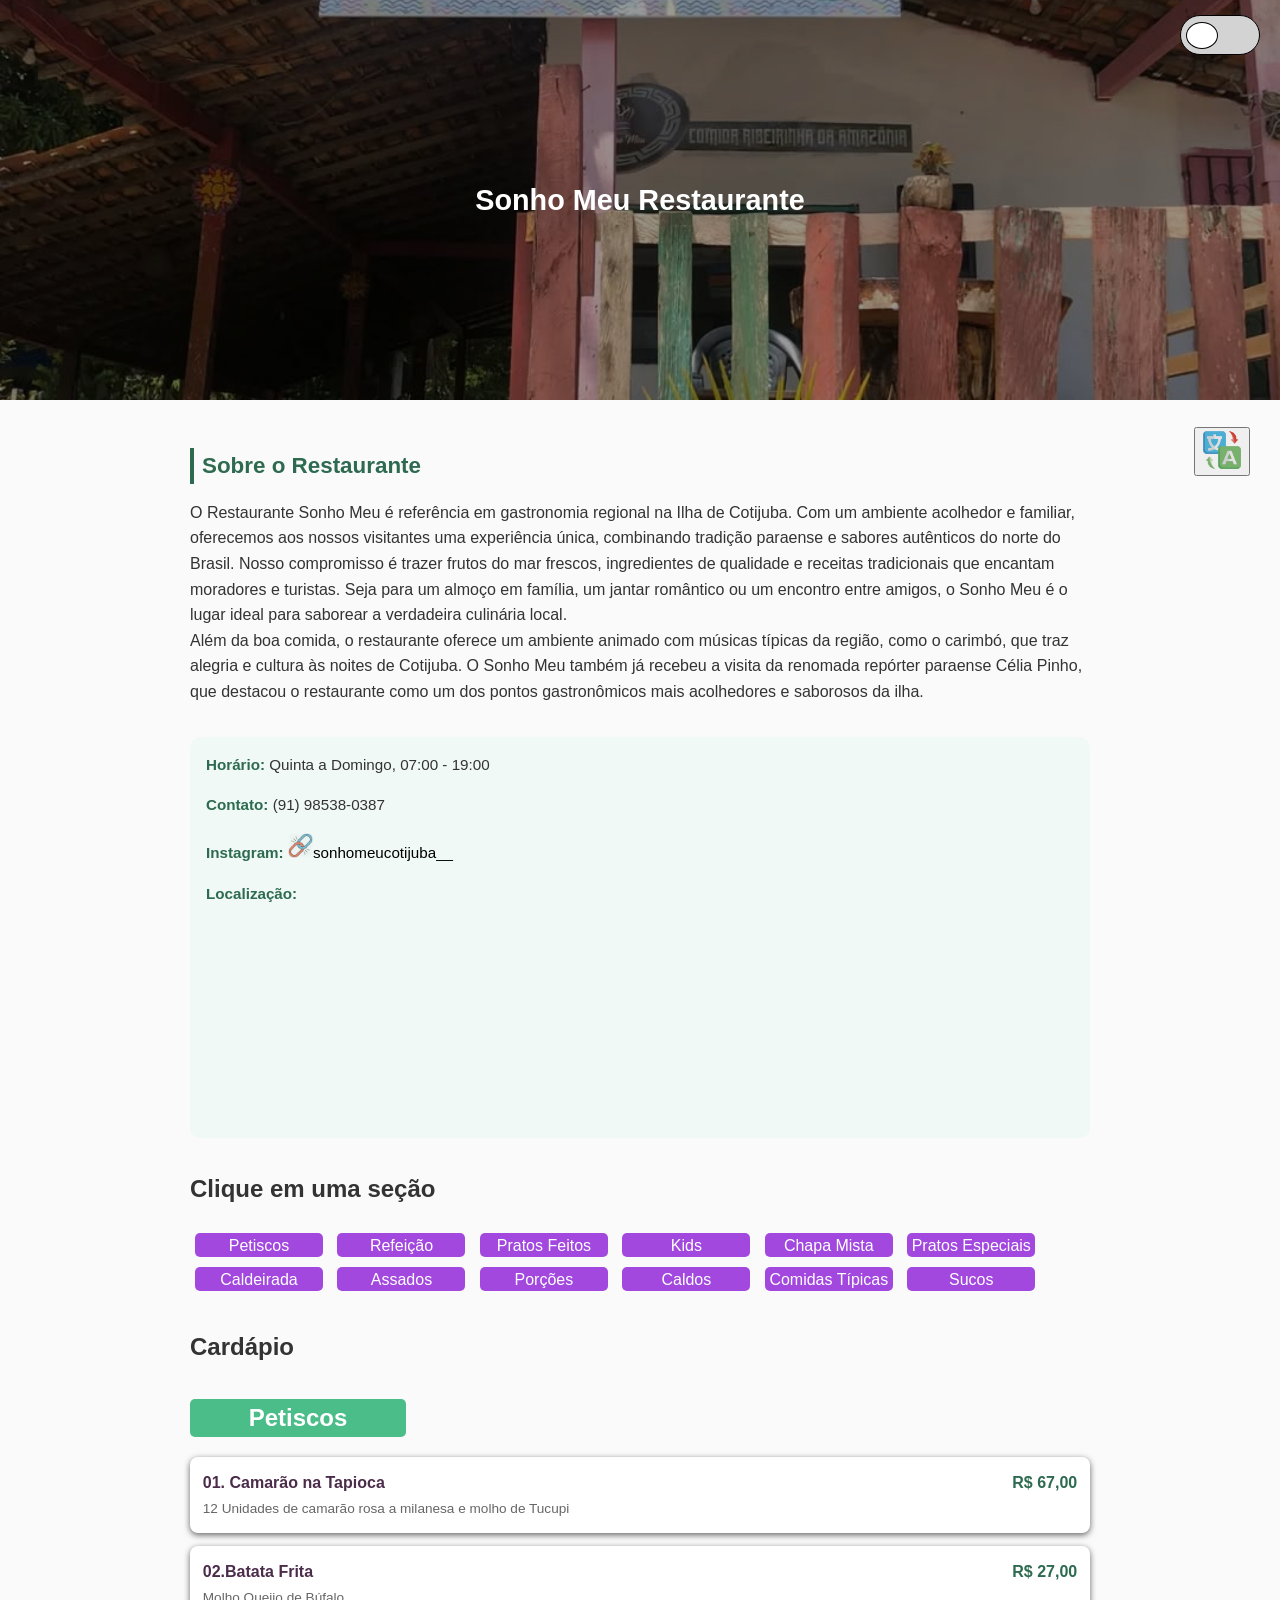
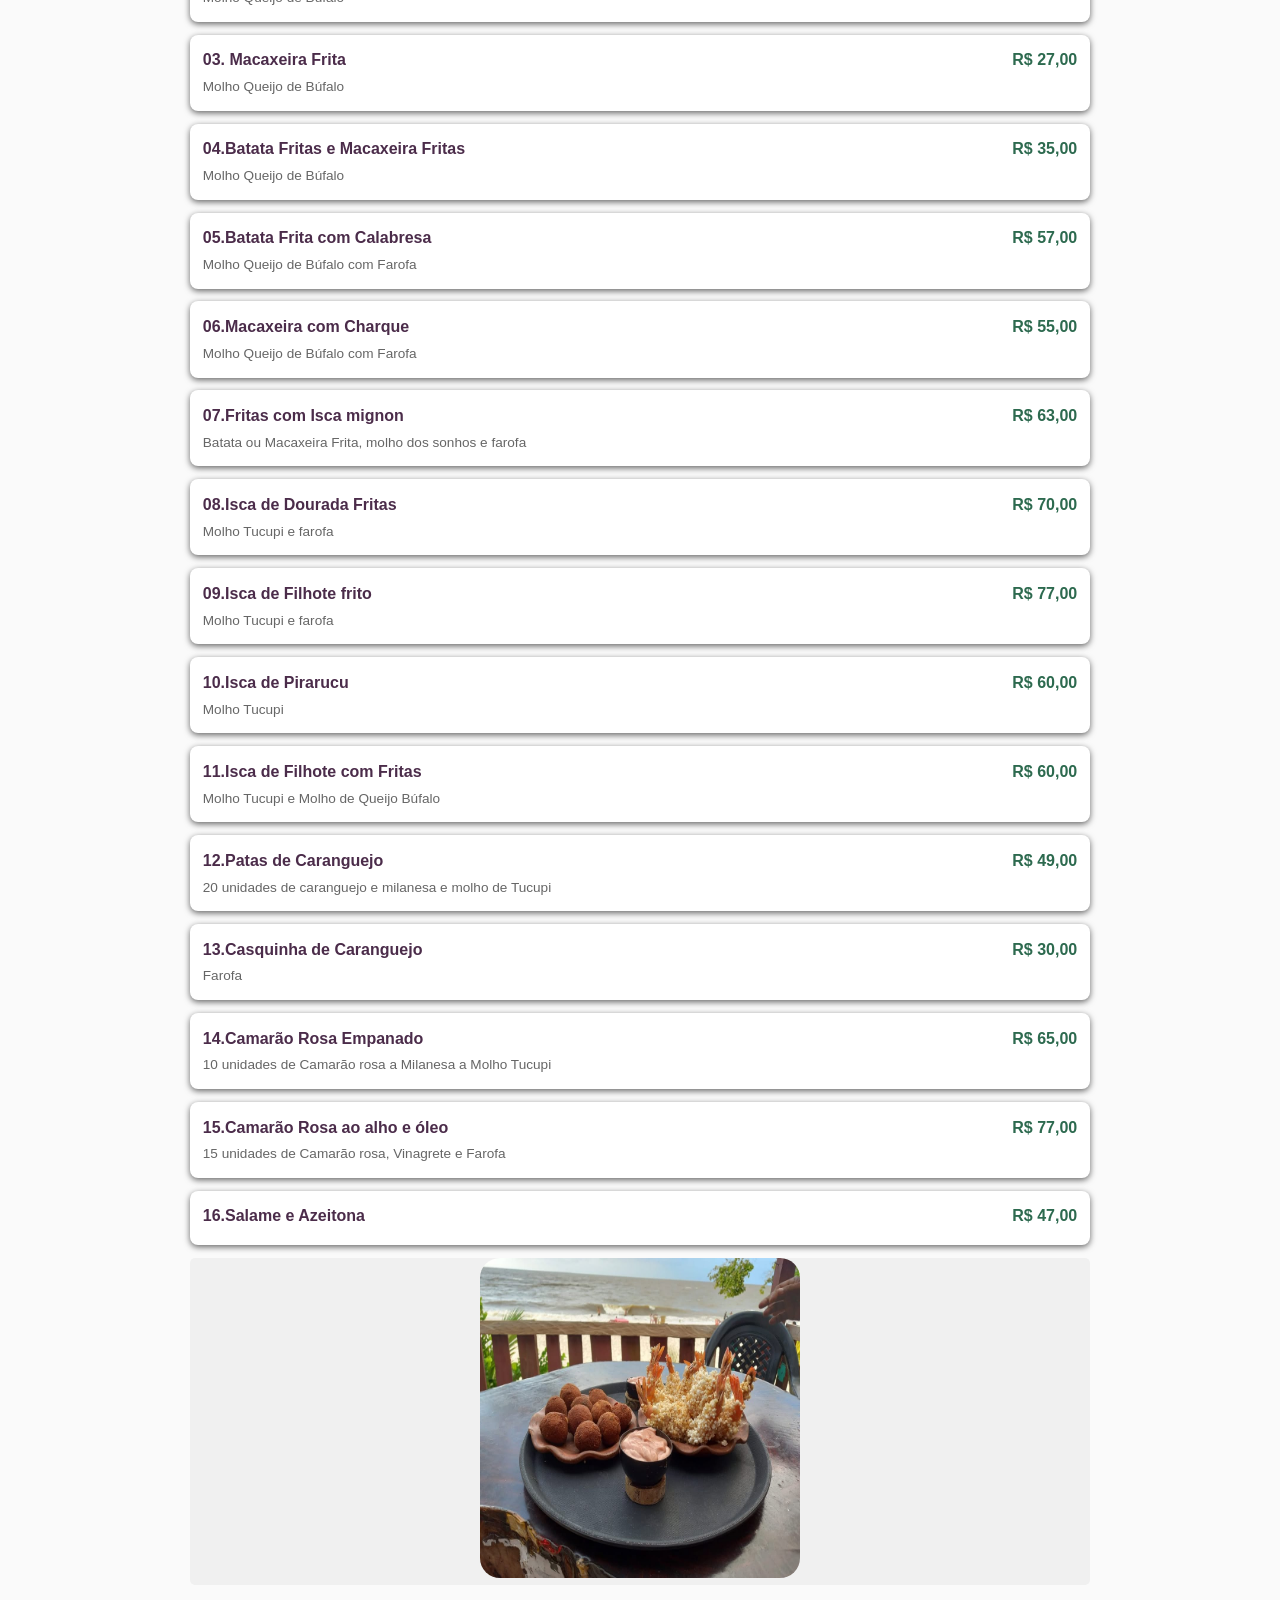
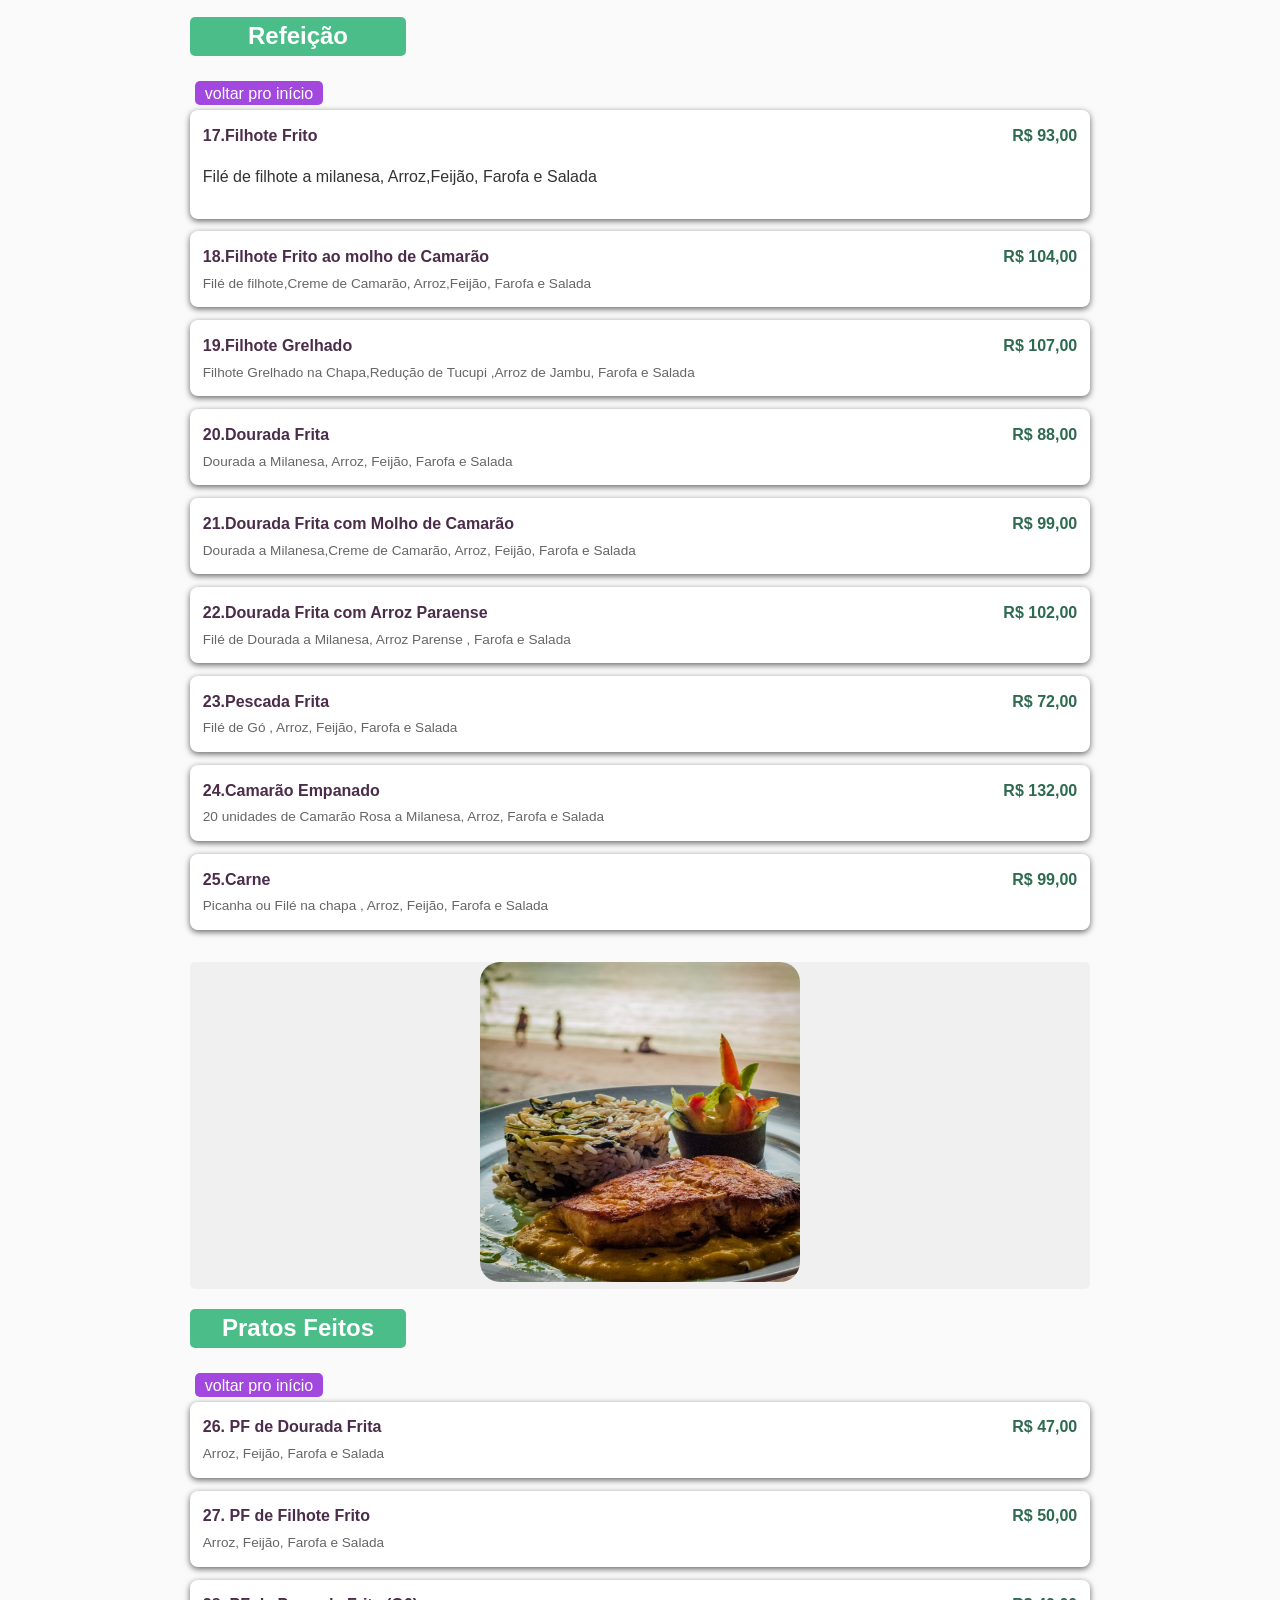
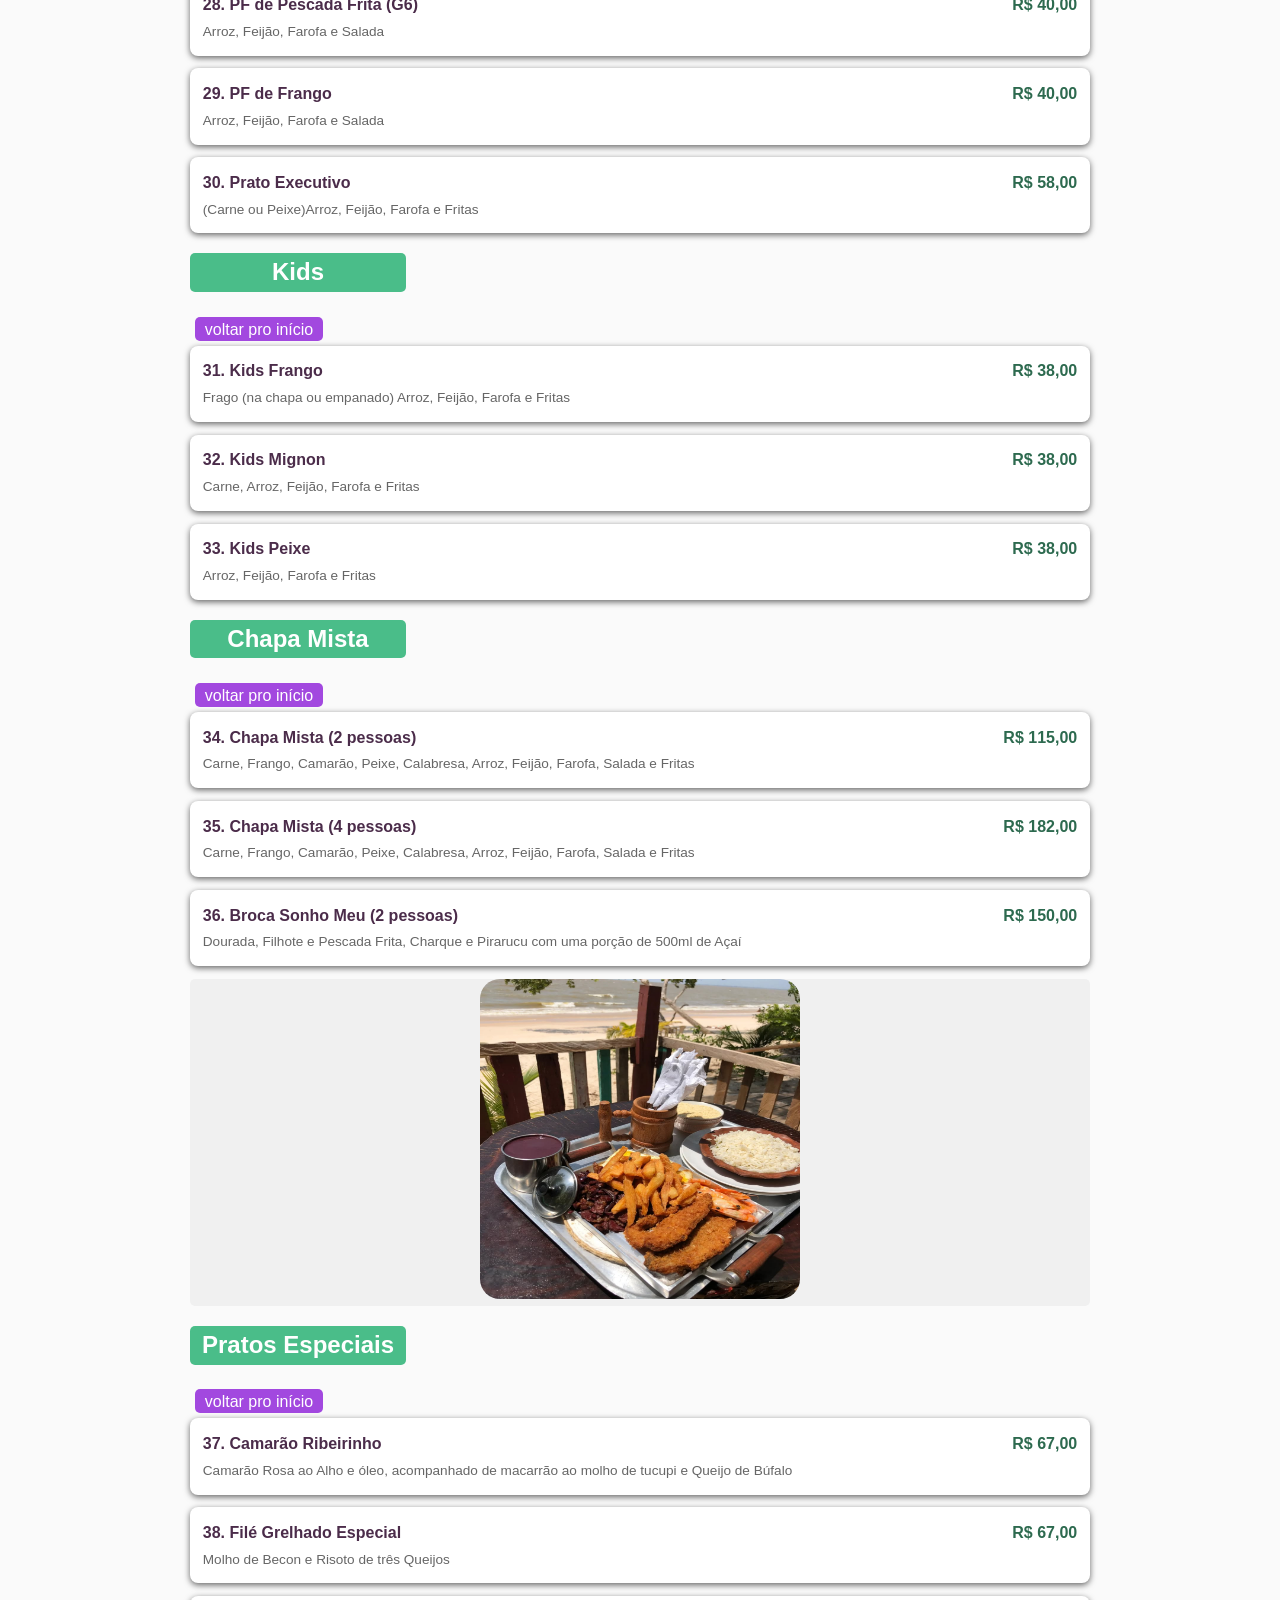
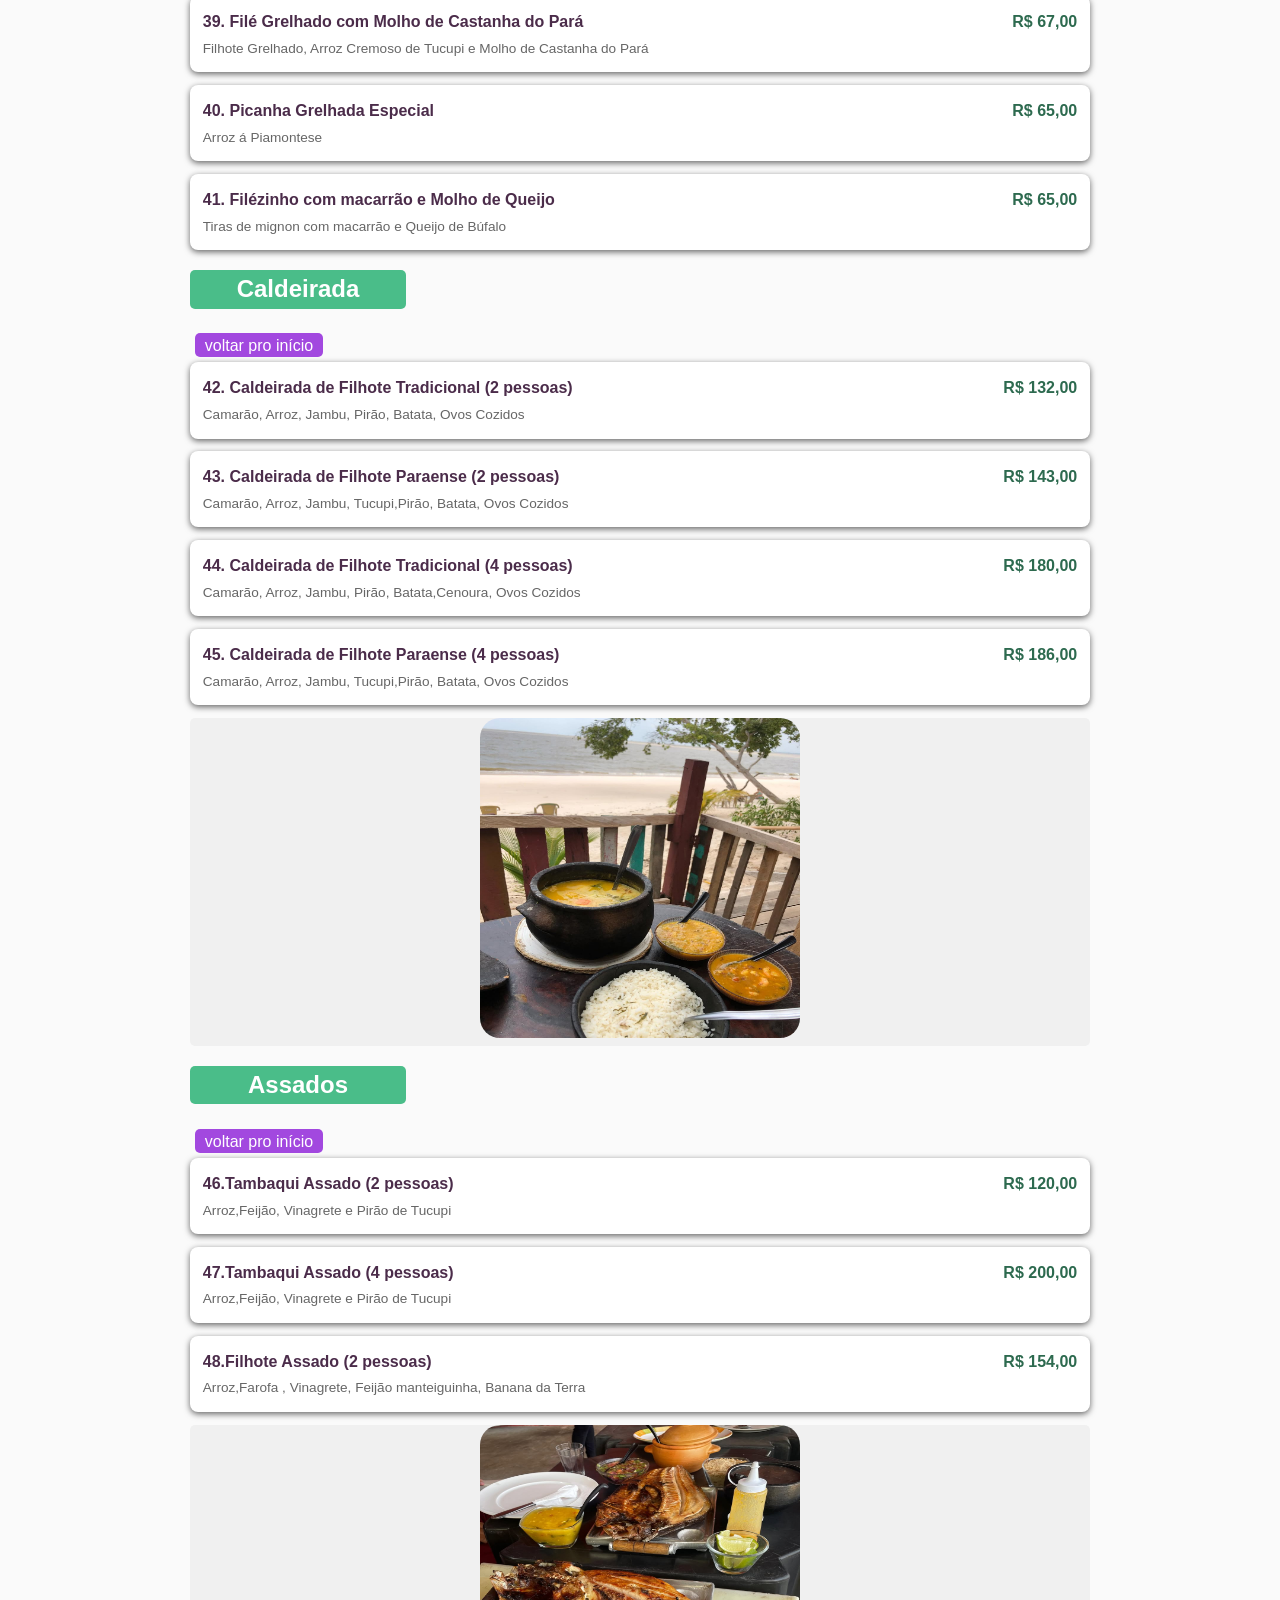
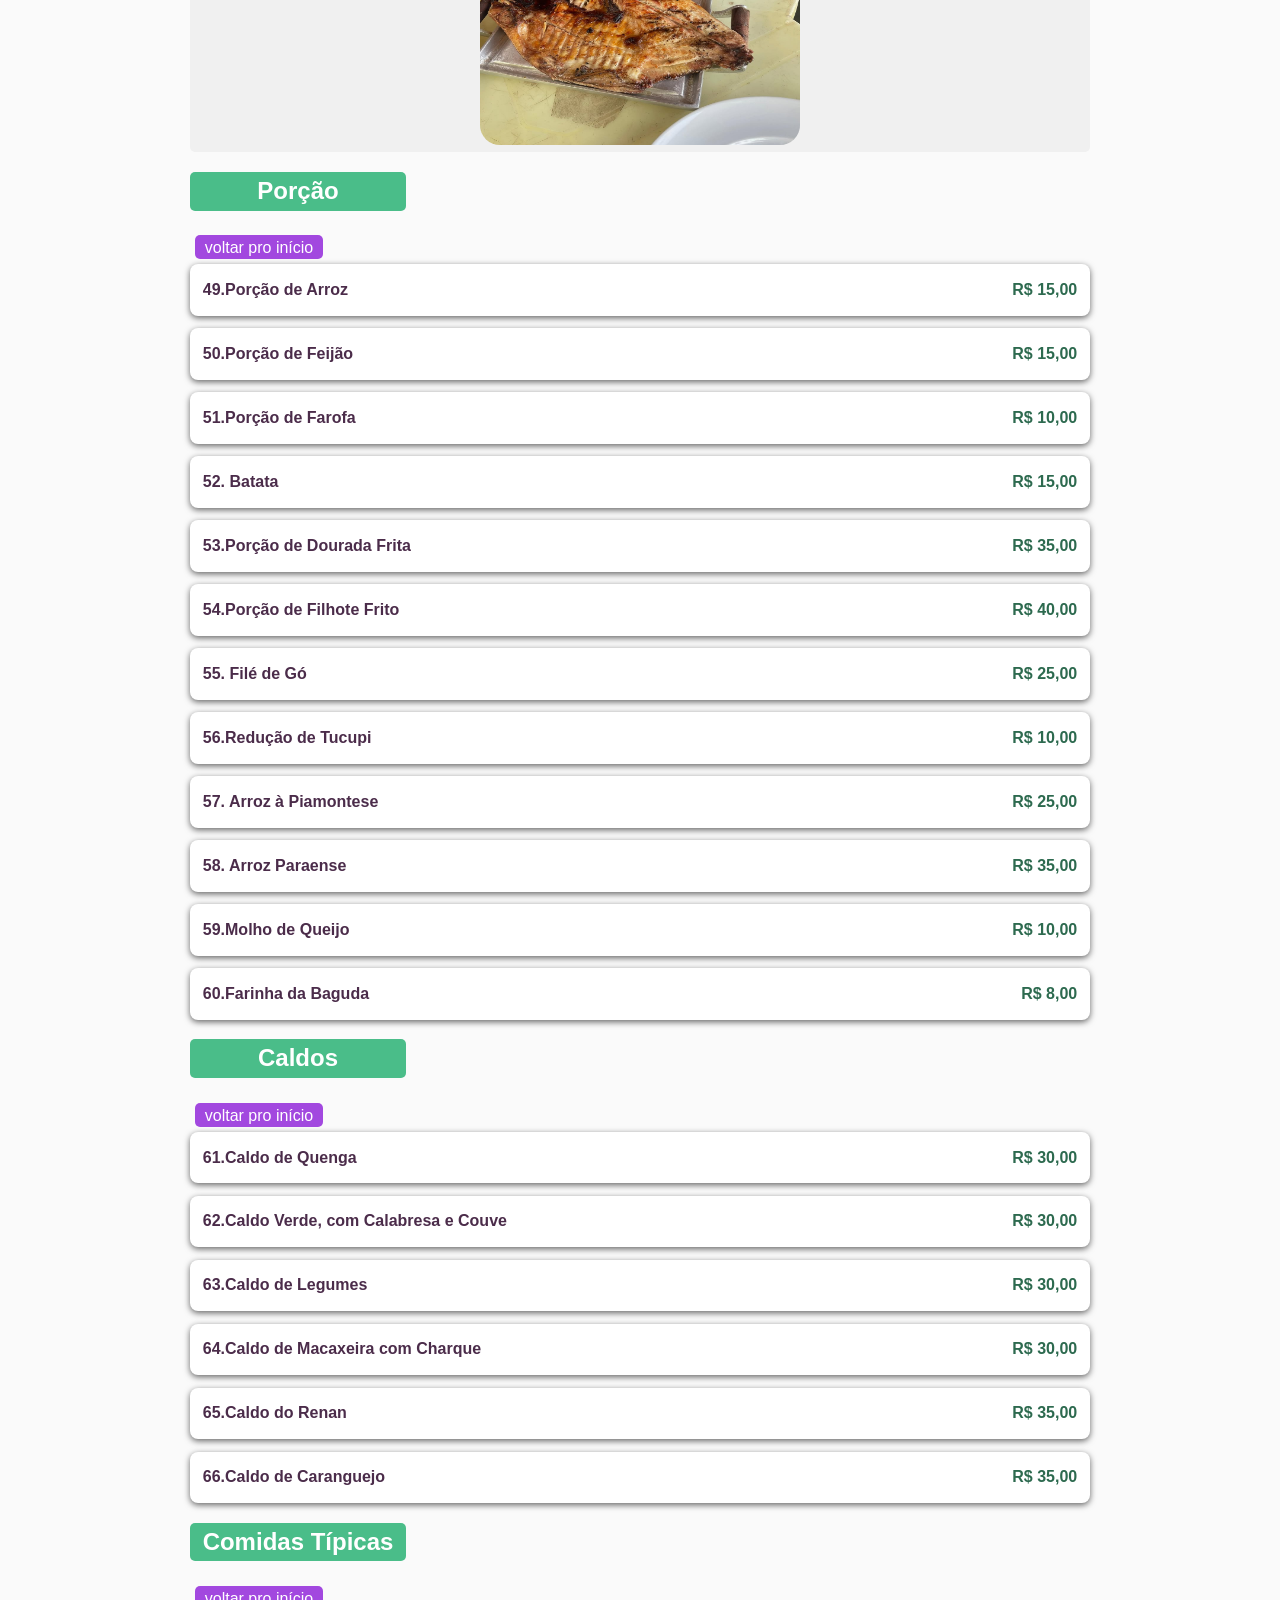
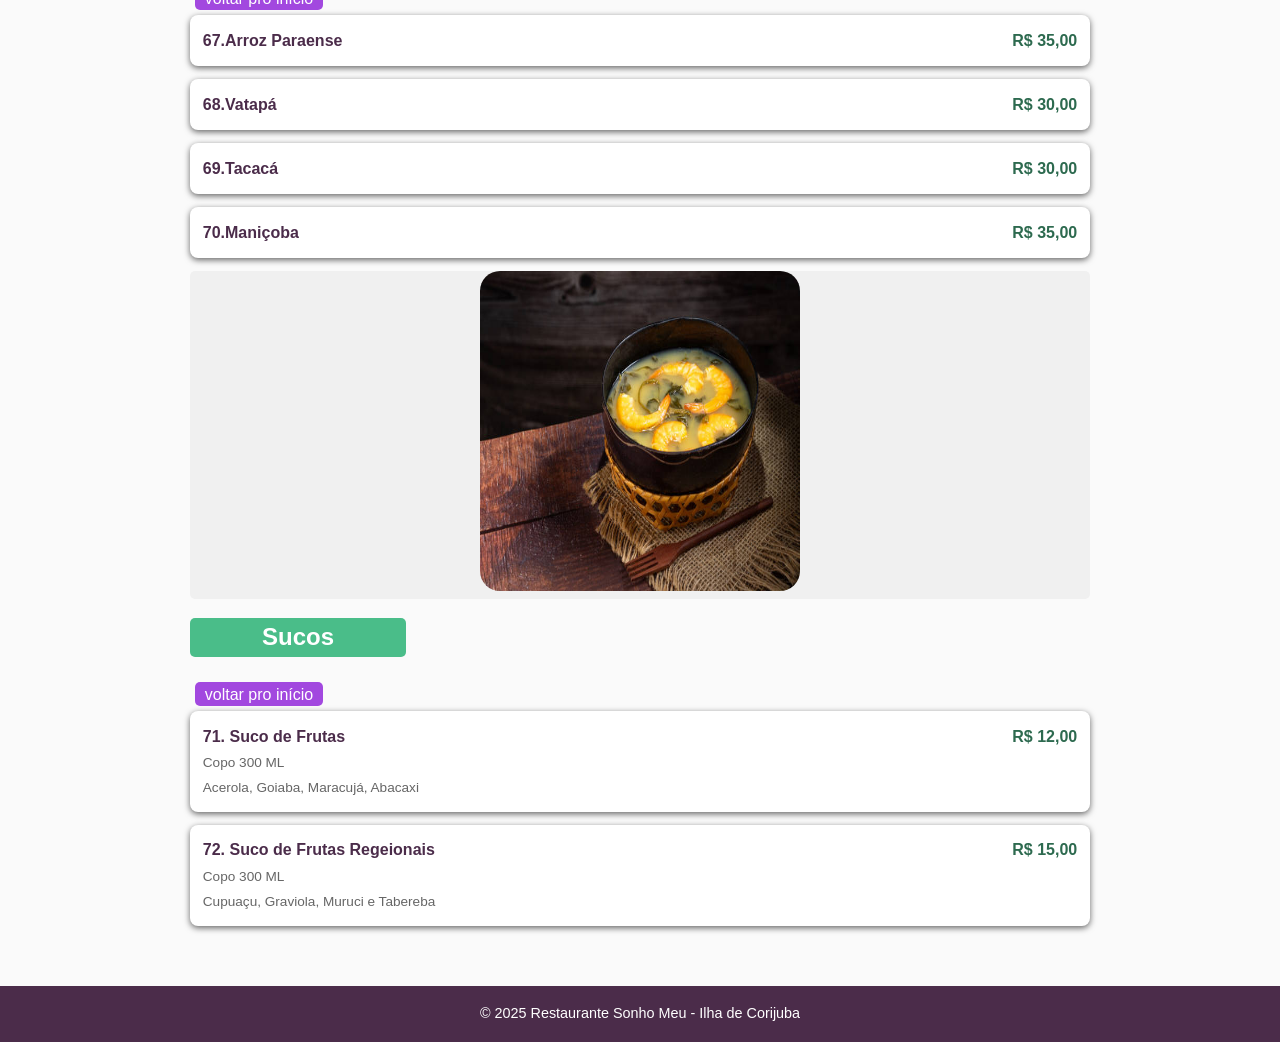
==== commit 76e1ecd5: "02" ====
--- a/restaurantes/res1(1).html
+++ b/restaurantes/res1(1).html
@@ -4,6 +4,7 @@
 <head>
       <meta charset="UTF-8">
       <meta name="viewport" content="width=device-width, initial-scale=1.0">
+      <link rel="shortcut icon" href="/imagem/icone_ilha.webp">
       <link rel="stylesheet" href="../estilos/style(1).css">
       <link rel="stylesheet" href="../estilos/res1.css">
       <link rel="shortcut icon" href="../imagem/icone_ilha.webp">
@@ -228,7 +229,7 @@
                   <h2 id="refeição" class="nova">Refeição</h2> <a class="escolha" href="#voltar">voltar pro início</a>
                   <div class="menu-item">
                         <div>
-                              <h3>17.Filhote Frito </h3>
+                              <h3 class="menu-item-h3" >17.Filhote Frito </h3>
                               <p>Filé de filhote a milanesa, Arroz,Feijão, Farofa e Salada </p>
                         </div>
                         <span class="price">R$ 93,00</span>
@@ -237,8 +238,8 @@
                   <div>
                         <div class="menu-item">
                               <div>
-                                    <h3>18.Filhote Frito ao molho de Camarão </h3>
-                                    <p>Filé de filhote,Creme de Camarão, Arroz,Feijão, Farofa e Salada </p>
+                                    <h3 class="menu-item-h3" >18.Filhote Frito ao molho de Camarão </h3>
+                                    <p class="menu-item-p">Filé de filhote,Creme de Camarão, Arroz,Feijão, Farofa e Salada </p>
                               </div>
                               <span class="price">R$ 104,00</span>
                         </div>
@@ -247,8 +248,8 @@
                         <div>
                               <div class="menu-item">
                                     <div>
-                                          <h3>19.Filhote Grelhado </h3>
-                                          <p> Filhote Grelhado na Chapa,Redução de Tucupi ,Arroz de Jambu, Farofa
+                                          <h3 class="menu-item-h3">19.Filhote Grelhado </h3>
+                                          <p class="menu-item-p"> Filhote Grelhado na Chapa,Redução de Tucupi ,Arroz de Jambu, Farofa
                                                 e Salada </p>
                                     </div>
                                     <span class="price">R$ 107,00</span>
@@ -258,8 +259,8 @@
                               <div>
                                     <div class="menu-item">
                                           <div>
-                                                <h3>20.Dourada Frita </h3>
-                                                <p>Dourada a Milanesa, Arroz, Feijão, Farofa e Salada</p>
+                                                <h3 class="menu-item-h3" >20.Dourada Frita </h3>
+                                                <p class="menu-item-p">Dourada a Milanesa, Arroz, Feijão, Farofa e Salada</p>
                                           </div>
                                           <span class="price">R$ 88,00</span>
                                     </div>
@@ -268,8 +269,8 @@
                                     <div>
                                           <div class="menu-item">
                                                 <div>
-                                                      <h3>21.Dourada Frita com Molho de Camarão </h3>
-                                                      <p>Dourada a Milanesa,Creme de Camarão, Arroz, Feijão,
+                                                      <h3 class="menu-item-h3">21.Dourada Frita com Molho de Camarão </h3>
+                                                      <p class="menu-item-p">Dourada a Milanesa,Creme de Camarão, Arroz, Feijão,
                                                             Farofa e Salada</p>
                                                 </div>
                                                 <span class="price">R$ 99,00</span>
@@ -278,8 +279,8 @@
                                           <div>
                                                 <div class="menu-item">
                                                       <div>
-                                                            <h3>22.Dourada Frita com Arroz Paraense </h3>
-                                                            <p> Filé de Dourada a Milanesa, Arroz Parense , Farofa
+                                                            <h3 class="menu-item-h3">22.Dourada Frita com Arroz Paraense </h3>
+                                                            <p class="menu-item-p"> Filé de Dourada a Milanesa, Arroz Parense , Farofa
                                                                   e Salada</p>
                                                       </div>
                                                       <span class="price">R$ 102,00</span>
@@ -288,8 +289,8 @@
                                                 <div>
                                                       <div class="menu-item">
                                                             <div>
-                                                                  <h3>23.Pescada Frita </h3>
-                                                                  <p>Filé de Gó , Arroz, Feijão, Farofa e Salada
+                                                                  <h3 class="menu-item-h3">23.Pescada Frita </h3>
+                                                                  <p class="menu-item-p">Filé de Gó , Arroz, Feijão, Farofa e Salada
                                                                   </p>
                                                             </div>
                                                             <span class="price">R$ 72,00</span>
@@ -298,8 +299,8 @@
                                                       <div>
                                                             <div class="menu-item">
                                                                   <div>
-                                                                        <h3>24.Camarão Empanado </h3>
-                                                                        <p>20 unidades de Camarão Rosa a Milanesa,
+                                                                        <h3 class="menu-item-h3">24.Camarão Empanado </h3>
+                                                                        <p class="menu-item-p">20 unidades de Camarão Rosa a Milanesa,
                                                                               Arroz, Farofa e Salada</p>
                                                                   </div>
                                                                   <span class="price">R$ 132,00</span>
@@ -308,9 +309,9 @@
                                                             <div>
                                                                   <div class="menu-item">
                                                                         <div>
-                                                                              <h3>25.Carne </h3>
-                                                                              <p>Picanha ou Filé na chapa , Arroz,
-                                                                                    Feijão, Farofa e Salada</p>
+                                                                              <h3 class="menu-item-h3">25.Carne </h3>
+                                                                              <p class="menu-item-p">Picanha ou Filé na chapa , Arroz,
+                                                                                     Feijão, Farofa e Salada</p>
                                                                         </div>
                                                                         <span class="price">R$ 99,00</span>
                                                                   </div>
@@ -328,22 +329,22 @@
             <div>
                   <div class="menu-item">
                         <div>
-                              <h3> 26. PF de Dourada Frita </h3>
-                              <p> Arroz, Feijão, Farofa e Salada</p>
+                              <h3 class="menu-item-h3"> 26. PF de Dourada Frita </h3>
+                              <p class="menu-item-p"> Arroz, Feijão, Farofa e Salada</p>
                         </div>
                         <span class="price">R$ 47,00</span>
                   </div>
                   <div class="menu-item">
                         <div>
-                              <h3> 27. PF de Filhote Frito </h3>
-                              <p> Arroz, Feijão, Farofa e Salada</p>
+                              <h3 class="menu-item-h3"> 27. PF de Filhote Frito </h3>
+                              <p class="menu-item-p"> Arroz, Feijão, Farofa e Salada</p>
                         </div>
                         <span class="price">R$ 50,00</span>
                   </div>
                   <div class="menu-item">
                         <div>
-                              <h3> 28. PF de Pescada Frita (G6) </h3>
-                              <p> Arroz, Feijão, Farofa e Salada</p>
+                              <h3 class="menu-item-h3"> 28. PF de Pescada Frita (G6) </h3>
+                              <p class="menu-item-p"> Arroz, Feijão, Farofa e Salada</p>
                         </div>
                         <span class="price">R$ 40,00</span>
                   </div>
@@ -351,8 +352,8 @@
             </div>
             <div class="menu-item">
                   <div>
-                        <h3> 29. PF de Frango </h3>
-                        <p> Arroz, Feijão, Farofa e Salada</p>
+                        <h3 class="menu-item-h3"> 29. PF de Frango </h3>
+                        <p class="menu-item-p" > Arroz, Feijão, Farofa e Salada</p>
                   </div>
                   <span class="price">R$ 40,00</span>
             </div>
@@ -360,8 +361,8 @@
 
             <div class="menu-item">
                   <div>
-                        <h3> 30. Prato Executivo </h3>
-                        <p> (Carne ou Peixe)Arroz, Feijão, Farofa e Fritas</p>
+                        <h3 class="menu-item-h3"> 30. Prato Executivo </h3>
+                        <p class="menu-item-p"> (Carne ou Peixe)Arroz, Feijão, Farofa e Fritas</p>
                   </div>
                   <span class="price">R$ 58,00</span>
             </div>
@@ -374,22 +375,22 @@
             <a class="escolha" href="#voltar">voltar pro início</a>
             <div class="menu-item">
                   <div>
-                        <h3> 31. Kids Frango</h3>
-                        <p> Frago (na chapa ou empanado) Arroz, Feijão, Farofa e Fritas</p>
+                        <h3 class="menu-item-h3"> 31. Kids Frango</h3>
+                        <p class="menu-item-p"> Frago (na chapa ou empanado) Arroz, Feijão, Farofa e Fritas</p>
                   </div>
                   <span class="price">R$ 38,00</span>
             </div>
             <div class="menu-item">
                   <div>
-                        <h3> 32. Kids Mignon</h3>
-                        <p> Carne, Arroz, Feijão, Farofa e Fritas</p>
+                        <h3 class="menu-item-h3"> 32. Kids Mignon</h3>
+                        <p class="menu-item-p"> Carne, Arroz, Feijão, Farofa e Fritas</p>
                   </div>
                   <span class="price">R$ 38,00</span>
             </div>
             <div class="menu-item">
                   <div>
-                        <h3> 33. Kids Peixe</h3>
-                        <p> Arroz, Feijão, Farofa e Fritas</p>
+                        <h3 class="menu-item-h3"> 33. Kids Peixe</h3>
+                        <p class="menu-item-p"> Arroz, Feijão, Farofa e Fritas</p>
                   </div>
                   <span class="price">R$ 38,00</span>
             </div>
@@ -400,22 +401,22 @@
             <a class="escolha" href="#voltar">voltar pro início</a>
             <div class="menu-item">
                   <div>
-                        <h3> 34. Chapa Mista (2 pessoas) </h3>
-                        <p> Carne, Frango, Camarão, Peixe, Calabresa, Arroz, Feijão, Farofa, Salada e Fritas</p>
+                        <h3 class="menu-item-h3"> 34. Chapa Mista (2 pessoas) </h3>
+                        <p class="menu-item-p"> Carne, Frango, Camarão, Peixe, Calabresa, Arroz, Feijão, Farofa, Salada e Fritas</p>
                   </div>
                   <span class="price">R$ 115,00</span>
             </div>
             <div class="menu-item">
                   <div>
-                        <h3> 35. Chapa Mista (4 pessoas) </h3>
-                        <p> Carne, Frango, Camarão, Peixe, Calabresa, Arroz, Feijão, Farofa, Salada e Fritas</p>
+                        <h3 class="menu-item-h3"> 35. Chapa Mista (4 pessoas) </h3>
+                        <p class="menu-item-p"> Carne, Frango, Camarão, Peixe, Calabresa, Arroz, Feijão, Farofa, Salada e Fritas</p>
                   </div>
                   <span class="price">R$ 182,00</span>
             </div>
             <div class="menu-item">
                   <div>
-                        <h3> 36. Broca Sonho Meu (2 pessoas) </h3>
-                        <p> Dourada, Filhote e Pescada Frita, Charque e Pirarucu com uma porção de 500ml de Açaí </p>
+                        <h3 class="menu-item-h3"> 36. Broca Sonho Meu (2 pessoas) </h3>
+                        <p class="menu-item-p"> Dourada, Filhote e Pescada Frita, Charque e Pirarucu com uma porção de 500ml de Açaí </p>
                   </div>
                   <span class="price">R$ 150,00</span>
 
@@ -429,8 +430,8 @@
             <a class="escolha" href="#voltar">voltar pro início</a>
             <div class="menu-item">
                   <div>
-                        <h3> 37. Camarão Ribeirinho </h3>
-                        <p> Camarão Rosa ao Alho e óleo, acompanhado de macarrão ao molho de tucupi e Queijo de Búfalo
+                        <h3 class="menu-item-h3"> 37. Camarão Ribeirinho </h3>
+                        <p class="menu-item-p"> Camarão Rosa ao Alho e óleo, acompanhado de macarrão ao molho de tucupi e Queijo de Búfalo
                         </p>
                   </div>
                   <span class="price">R$ 67,00</span>
@@ -440,8 +441,8 @@
             </div>
             <div class="menu-item">
                   <div>
-                        <h3> 38. Filé Grelhado Especial </h3>
-                        <p> Molho de Becon e Risoto de três Queijos </p>
+                        <h3 class="menu-item-h3"> 38. Filé Grelhado Especial </h3>
+                        <p class="menu-item-p"> Molho de Becon e Risoto de três Queijos </p>
                   </div>
                   <span class="price">R$ 67,00</span>
 
@@ -449,8 +450,8 @@
             </div>
             <div class="menu-item">
                   <div>
-                        <h3> 39. Filé Grelhado com Molho de Castanha do Pará </h3>
-                        <p> Filhote Grelhado, Arroz Cremoso de Tucupi e Molho de Castanha do Pará </p>
+                        <h3 class="menu-item-h3"> 39. Filé Grelhado com Molho de Castanha do Pará </h3>
+                        <p class="menu-item-p"> Filhote Grelhado, Arroz Cremoso de Tucupi e Molho de Castanha do Pará </p>
                   </div>
                   <span class="price">R$ 67,00</span>
 
@@ -458,8 +459,8 @@
             </div>
             <div class="menu-item">
                   <div>
-                        <h3> 40. Picanha Grelhada Especial</h3>
-                        <p> Arroz á Piamontese </p>
+                        <h3 class="menu-item-h3"> 40. Picanha Grelhada Especial</h3>
+                        <p class="menu-item-p"> Arroz á Piamontese </p>
                   </div>
                   <span class="price">R$ 65,00</span>
 
@@ -467,8 +468,8 @@
             </div>
             <div class="menu-item">
                   <div>
-                        <h3> 41. Filézinho com macarrão e Molho de Queijo</h3>
-                        <p> Tiras de mignon com macarrão e Queijo de Búfalo </p>
+                        <h3 class="menu-item-h3"> 41. Filézinho com macarrão e Molho de Queijo</h3>
+                        <p class="menu-item-p"> Tiras de mignon com macarrão e Queijo de Búfalo </p>
                   </div>
                   <span class="price">R$ 65,00</span>
 
@@ -480,8 +481,8 @@
             <a class="escolha" href="#voltar">voltar pro início</a>
             <div class="menu-item">
                   <div>
-                        <h3> 42. Caldeirada de Filhote Tradicional (2 pessoas) </h3>
-                        <p> Camarão, Arroz, Jambu, Pirão, Batata, Ovos Cozidos </p>
+                        <h3 class="menu-item-h3">  42. Caldeirada de Filhote Tradicional (2 pessoas) </h3>
+                        <p class="menu-item-p"> Camarão, Arroz, Jambu, Pirão, Batata, Ovos Cozidos </p>
                   </div>
                   <span class="price">R$ 132,00</span>
 
@@ -489,8 +490,8 @@
             </div>
             <div class="menu-item">
                   <div>
-                        <h3> 43. Caldeirada de Filhote Paraense (2 pessoas) </h3>
-                        <p> Camarão, Arroz, Jambu, Tucupi,Pirão, Batata, Ovos Cozidos </p>
+                        <h3 class="menu-item-h3"> 43. Caldeirada de Filhote Paraense (2 pessoas) </h3>
+                        <p class="menu-item-p">  Camarão, Arroz, Jambu, Tucupi,Pirão, Batata, Ovos Cozidos </p>
                   </div>
                   <span class="price">R$ 143,00</span>
 
@@ -498,8 +499,8 @@
             </div>
             <div class="menu-item">
                   <div>
-                        <h3> 44. Caldeirada de Filhote Tradicional (4 pessoas) </h3>
-                        <p> Camarão, Arroz, Jambu, Pirão, Batata,Cenoura, Ovos Cozidos </p>
+                        <h3 class="menu-item-h3"> 44. Caldeirada de Filhote Tradicional (4 pessoas) </h3>
+                        <p class="menu-item-p"> Camarão, Arroz, Jambu, Pirão, Batata,Cenoura, Ovos Cozidos </p>
                   </div>
                   <span class="price">R$ 180,00</span>
 
@@ -507,8 +508,8 @@
             </div>
             <div class="menu-item">
                   <div>
-                        <h3> 45. Caldeirada de Filhote Paraense (4 pessoas) </h3>
-                        <p> Camarão, Arroz, Jambu, Tucupi,Pirão, Batata, Ovos Cozidos </p>
+                        <h3 class="menu-item-h3"> 45. Caldeirada de Filhote Paraense (4 pessoas) </h3>
+                        <p class="menu-item-p"> Camarão, Arroz, Jambu, Tucupi,Pirão, Batata, Ovos Cozidos </p>
                   </div>
                   <span class="price">R$ 186,00</span>
             </div>
@@ -521,22 +522,22 @@
             <a class="escolha" href="#voltar">voltar pro início</a>
             <div class="menu-item">
                   <div>
-                        <h3> 46.Tambaqui Assado (2 pessoas) </h3>
-                        <p> Arroz,Feijão, Vinagrete e Pirão de Tucupi </p>
+                        <h3 class="menu-item-h3" > 46.Tambaqui Assado (2 pessoas) </h3>
+                        <p class="menu-item-p"> Arroz,Feijão, Vinagrete e Pirão de Tucupi </p>
                   </div>
                   <span class="price">R$ 120,00</span>
             </div>
             <div class="menu-item">
                   <div>
-                        <h3> 47.Tambaqui Assado (4 pessoas) </h3>
-                        <p> Arroz,Feijão, Vinagrete e Pirão de Tucupi </p>
+                        <h3 class="menu-item-h3"> 47.Tambaqui Assado (4 pessoas) </h3>
+                        <p class="menu-item-p"> Arroz,Feijão, Vinagrete e Pirão de Tucupi </p>
                   </div>
                   <span class="price">R$ 200,00</span>
             </div>
             <div class="menu-item">
                   <div>
-                        <h3> 48.Filhote Assado (2 pessoas) </h3>
-                        <p> Arroz,Farofa , Vinagrete, Feijão manteiguinha, Banana da Terra </p>
+                        <h3 class="menu-item-h3"> 48.Filhote Assado (2 pessoas) </h3>
+                        <p class="menu-item-p"> Arroz,Farofa , Vinagrete, Feijão manteiguinha, Banana da Terra </p>
                   </div>
                   <span class="price">R$ 154,00</span>
 
@@ -551,56 +552,56 @@
             <a class="escolha" href="#voltar">voltar pro início</a>
             <div class="menu-item">
                   <div>
-                        <h3> 49.Porção de Arroz </h3>
+                        <h3 class="menu-item-h3"> 49.Porção de Arroz </h3>
 
                   </div>
                   <span class="price">R$ 15,00</span>
             </div>
             <div class="menu-item">
                   <div>
-                        <h3> 50.Porção de Feijão </h3>
+                        <h3 class="menu-item-h3"> 50.Porção de Feijão </h3>
 
                   </div>
                   <span class="price">R$ 15,00</span>
             </div>
             <div class="menu-item">
                   <div>
-                        <h3> 51.Porção de Farofa </h3>
+                        <h3 class="menu-item-h3"> 51.Porção de Farofa </h3>
 
                   </div>
                   <span class="price">R$ 10,00</span>
             </div>
             <div class="menu-item">
                   <div>
-                        <h3> 52. Batata </h3>
+                        <h3 class="menu-item-h3"> 52. Batata </h3>
 
                   </div>
                   <span class="price">R$ 15,00</span>
             </div>
             <div class="menu-item">
                   <div>
-                        <h3> 53.Porção de Dourada Frita </h3>
+                        <h3 class="menu-item-h3"> 53.Porção de Dourada Frita </h3>
 
                   </div>
                   <span class="price">R$ 35,00</span>
             </div>
             <div class="menu-item">
                   <div>
-                        <h3> 54.Porção de Filhote Frito </h3>
+                        <h3 class="menu-item-h3"> 54.Porção de Filhote Frito </h3>
 
                   </div>
                   <span class="price">R$ 40,00</span>
             </div>
             <div class="menu-item">
                   <div>
-                        <h3> 55. Filé de Gó </h3>
+                        <h3 class="menu-item-h3"> 55. Filé de Gó </h3>
 
                   </div>
                   <span class="price">R$ 25,00</span>
             </div>
             <div class="menu-item">
                   <div>
-                        <h3> 56.Redução de Tucupi </h3>
+                        <h3 class="menu-item-h3"> 56.Redução de Tucupi </h3>
 
                   </div>
                   <span class="price">R$ 10,00</span>
@@ -608,28 +609,28 @@
 
             <div class="menu-item">
                   <div>
-                        <h3> 57. Arroz à Piamontese </h3>
+                        <h3 class="menu-item-h3"> 57. Arroz à Piamontese </h3>
 
                   </div>
                   <span class="price">R$ 25,00</span>
             </div>
             <div class="menu-item">
                   <div>
-                        <h3> 58. Arroz Paraense </h3>
+                        <h3 class="menu-item-h3"> 58. Arroz Paraense </h3>
 
                   </div>
                   <span class="price">R$ 35,00</span>
             </div>
             <div class="menu-item">
                   <div>
-                        <h3> 59.Molho de Queijo </h3>
+                        <h3 class="menu-item-h3"> 59.Molho de Queijo </h3>
 
                   </div>
                   <span class="price">R$ 10,00</span>
             </div>
             <div class="menu-item">
                   <div>
-                        <h3> 60.Farinha da Baguda </h3>
+                        <h3 class="menu-item-h3"> 60.Farinha da Baguda </h3>
 
                   </div>
                   <span class="price">R$ 8,00</span>
@@ -639,14 +640,14 @@
             <a class="escolha" href="#voltar">voltar pro início</a>
             <div class="menu-item">
                   <div>
-                        <h3> 61.Caldo de Quenga </h3>
+                        <h3 class="menu-item-h3"> 61.Caldo de Quenga </h3>
 
                   </div>
                   <span class="price">R$ 30,00</span>
             </div>
             <div class="menu-item">
                   <div>
-                        <h3> 62.Caldo Verde, com Calabresa e Couve </h3>
+                        <h3 class="menu-item-h3"> 62.Caldo Verde, com Calabresa e Couve </h3>
 
                   </div>
                   <span class="price">R$ 30,00</span>
@@ -654,7 +655,7 @@
             </div>
             <div class="menu-item">
                   <div>
-                        <h3> 63.Caldo de Legumes </h3>
+                        <h3 class="menu-item-h3"> 63.Caldo de Legumes </h3>
 
                   </div>
                   <span class="price">R$ 30,00</span>
@@ -662,7 +663,7 @@
             </div>
             <div class="menu-item">
                   <div>
-                        <h3> 64.Caldo de Macaxeira com Charque </h3>
+                        <h3 class="menu-item-h3"> 64.Caldo de Macaxeira com Charque </h3>
 
                   </div>
                   <span class="price">R$ 30,00</span>
@@ -670,7 +671,7 @@
             </div>
             <div class="menu-item">
                   <div>
-                        <h3> 65.Caldo do Renan </h3>
+                        <h3 class="menu-item-h3"> 65.Caldo do Renan </h3>
 
                   </div>
                   <span class="price">R$ 35,00</span>
@@ -679,7 +680,7 @@
 
             <div class="menu-item">
                   <div>
-                        <h3> 66.Caldo de Caranguejo</h3>
+                        <h3 class="menu-item-h3"> 66.Caldo de Caranguejo</h3>
 
                   </div>
                   <span class="price">R$ 35,00</span>
@@ -691,7 +692,7 @@
             <a class="escolha" href="#voltar">voltar pro início</a>
             <div class="menu-item">
                   <div>
-                        <h3> 67.Arroz Paraense </h3>
+                        <h3 class="menu-item-h3"> 67.Arroz Paraense </h3>
 
                   </div>
                   <span class="price">R$ 35,00</span>
@@ -700,7 +701,7 @@
 
             <div class="menu-item">
                   <div>
-                        <h3> 68.Vatapá</h3>
+                        <h3 class="menu-item-h3"> 68.Vatapá</h3>
 
                   </div>
                   <span class="price">R$ 30,00</span>
@@ -708,7 +709,7 @@
             </div>
             <div class="menu-item">
                   <div>
-                        <h3> 69.Tacacá</h3>
+                        <h3 class="menu-item-h3"> 69.Tacacá</h3>
 
                   </div>
                   <span class="price">R$ 30,00</span>
@@ -716,7 +717,7 @@
             </div>
             <div class="menu-item">
                   <div>
-                        <h3> 70.Maniçoba</h3>
+                        <h3 class="menu-item-h3"> 70.Maniçoba</h3>
 
                   </div>
                   <span class="price">R$ 35,00</span>
@@ -732,9 +733,9 @@
 
             <div class="menu-item">
                   <div>
-                        <h3>71. Suco de Frutas </h3>
-                        <p> Copo 300 ML </p>
-                        <p> Acerola, Goiaba, Maracujá, Abacaxi</p>
+                        <h3 class="menu-item-h3">71. Suco de Frutas </h3>
+                        <p class="menu-item-p"> Copo 300 ML </p>
+                        <p class="menu-item-p"> Acerola, Goiaba, Maracujá, Abacaxi</p>
 
                   </div>
                   <span class="price">R$ 12,00</span>
@@ -742,9 +743,9 @@
             </div>
             <div class="menu-item">
                   <div>
-                        <h3>72. Suco de Frutas Regeionais </h3>
-                        <p> Copo 300 ML </p>
-                        <p> Cupuaçu, Graviola, Muruci e Tabereba </p>
+                        <h3 class="menu-item-h3">72. Suco de Frutas Regeionais </h3>
+                        <p class="menu-item-p">  Copo 300 ML </p>
+                        <p class="menu-item-p"> Cupuaçu, Graviola, Muruci e Tabereba </p>
 
                   </div>
                   <span class="price">R$ 15,00</span>
--- a/estilos/res1.css
+++ b/estilos/res1.css
@@ -184,6 +184,8 @@
    mix-blend-mode: multiply;
 }
 
+
+
 .black {
   background-color: #0D0D0D;
 }
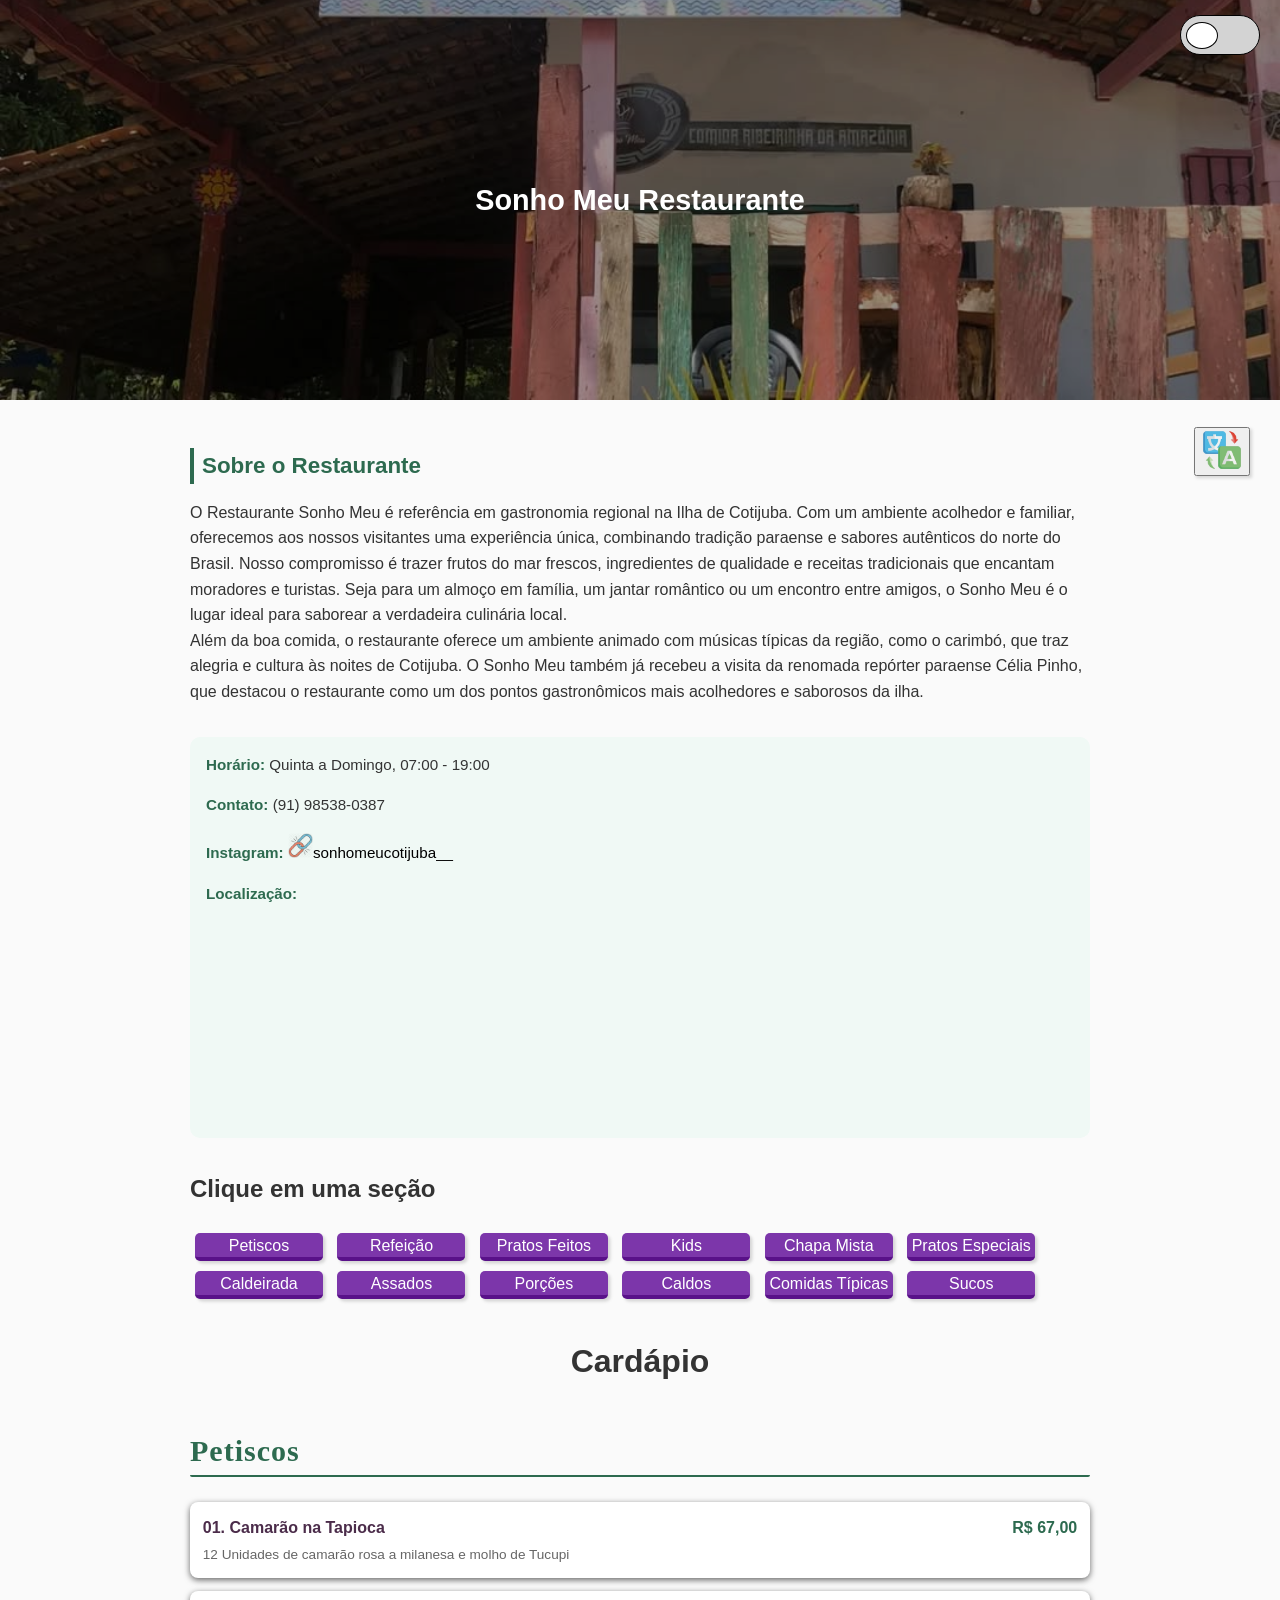
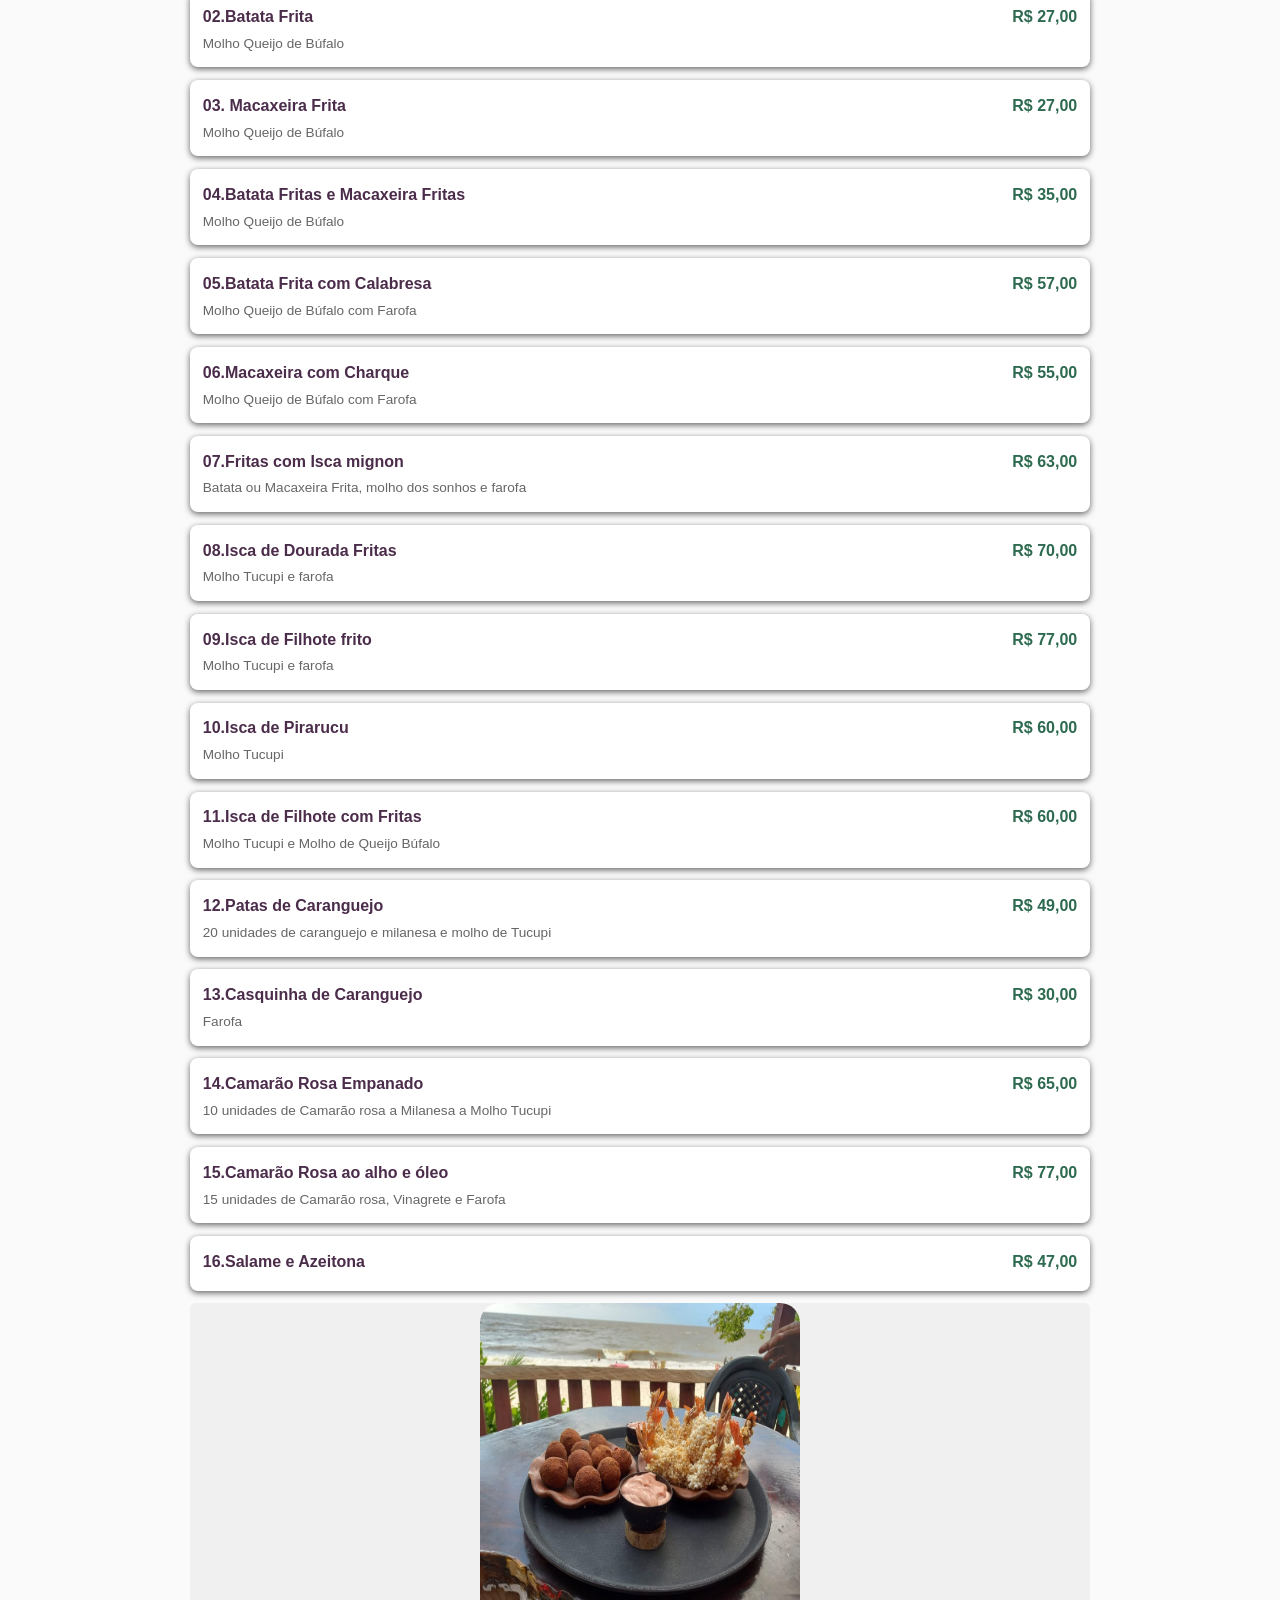
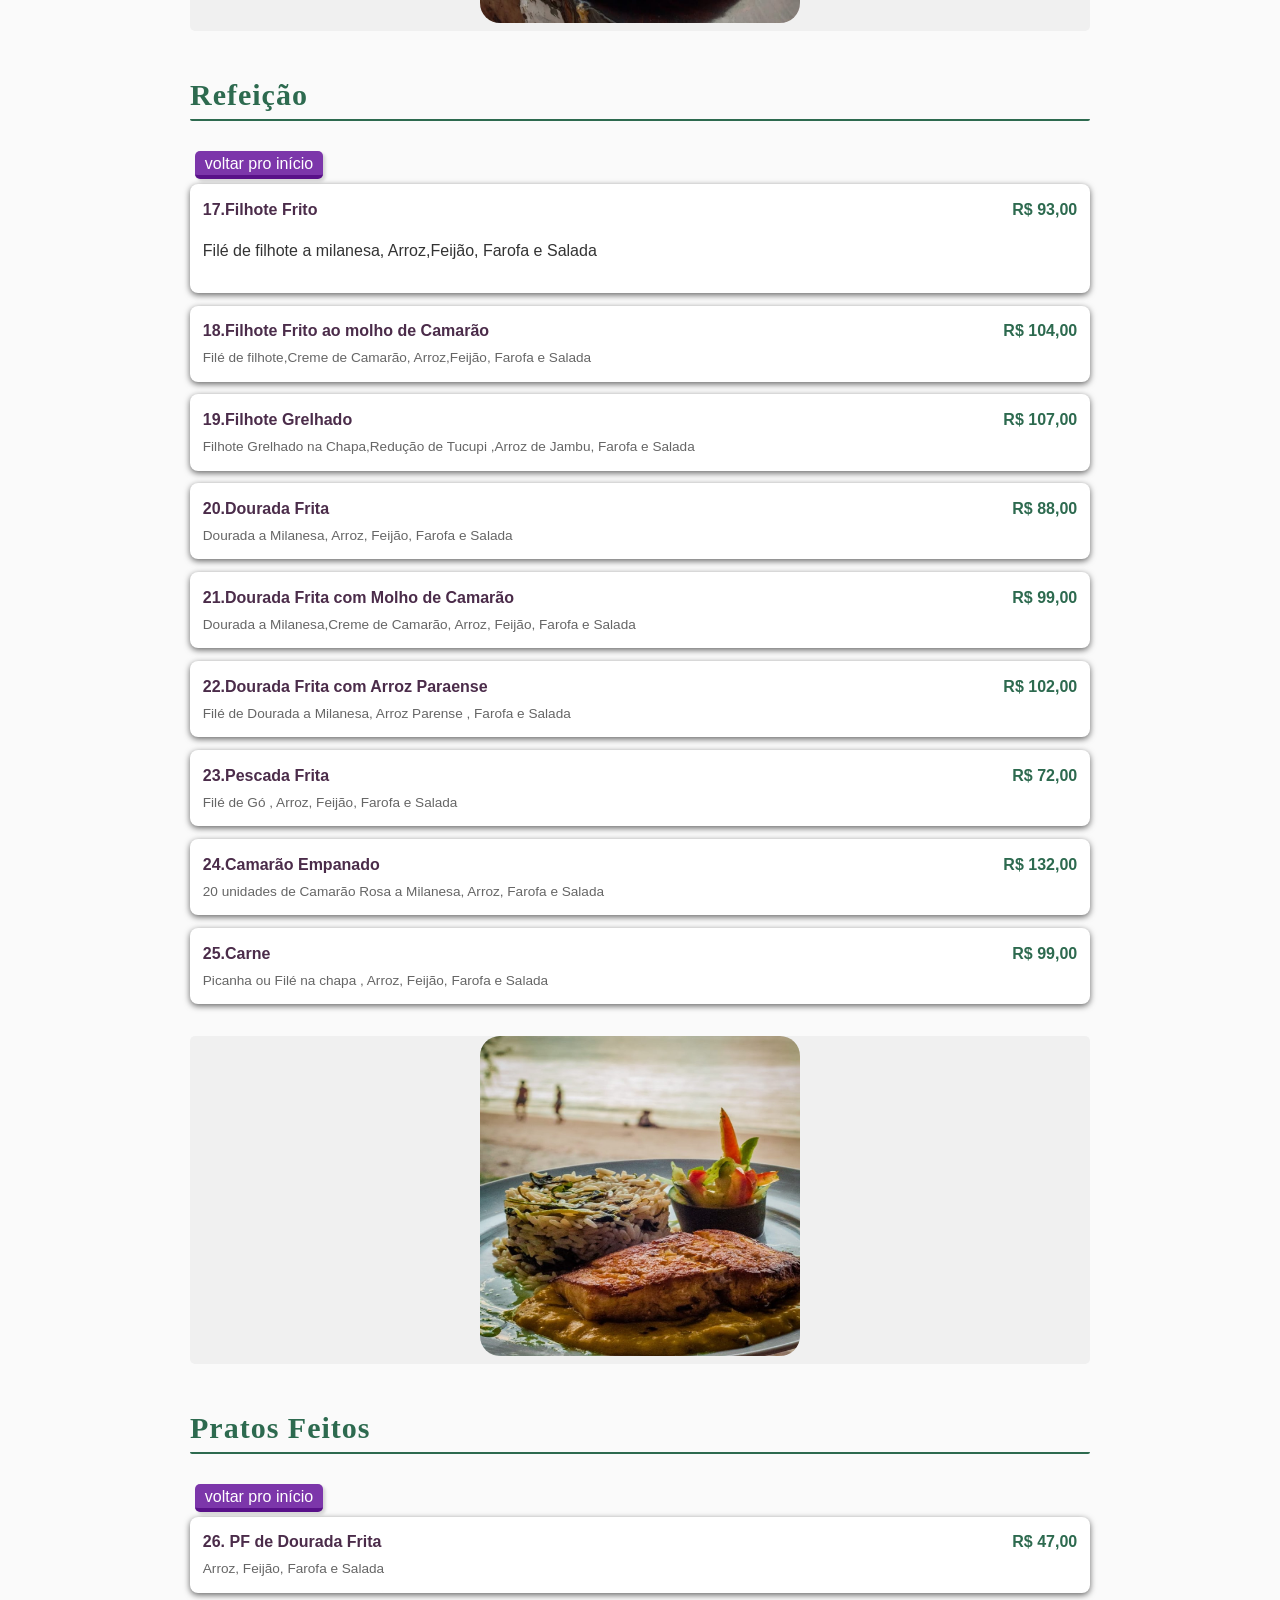
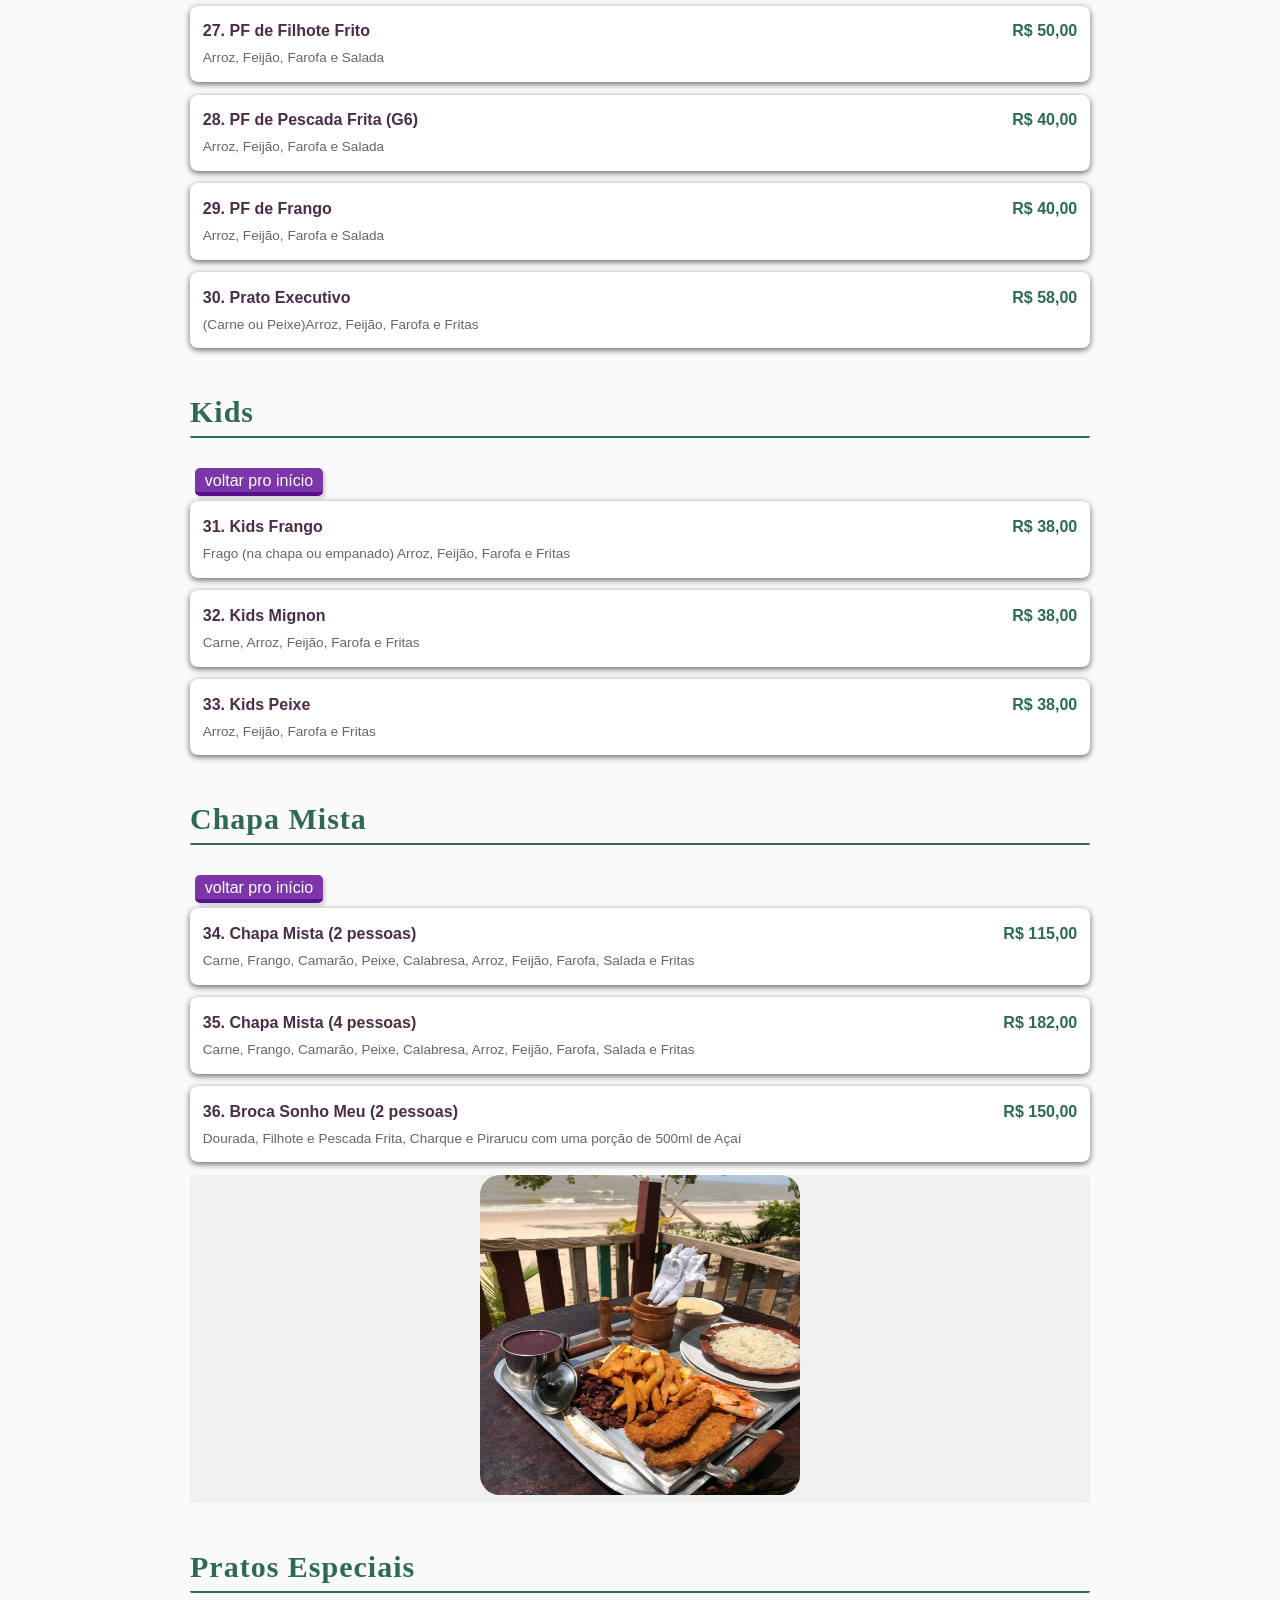
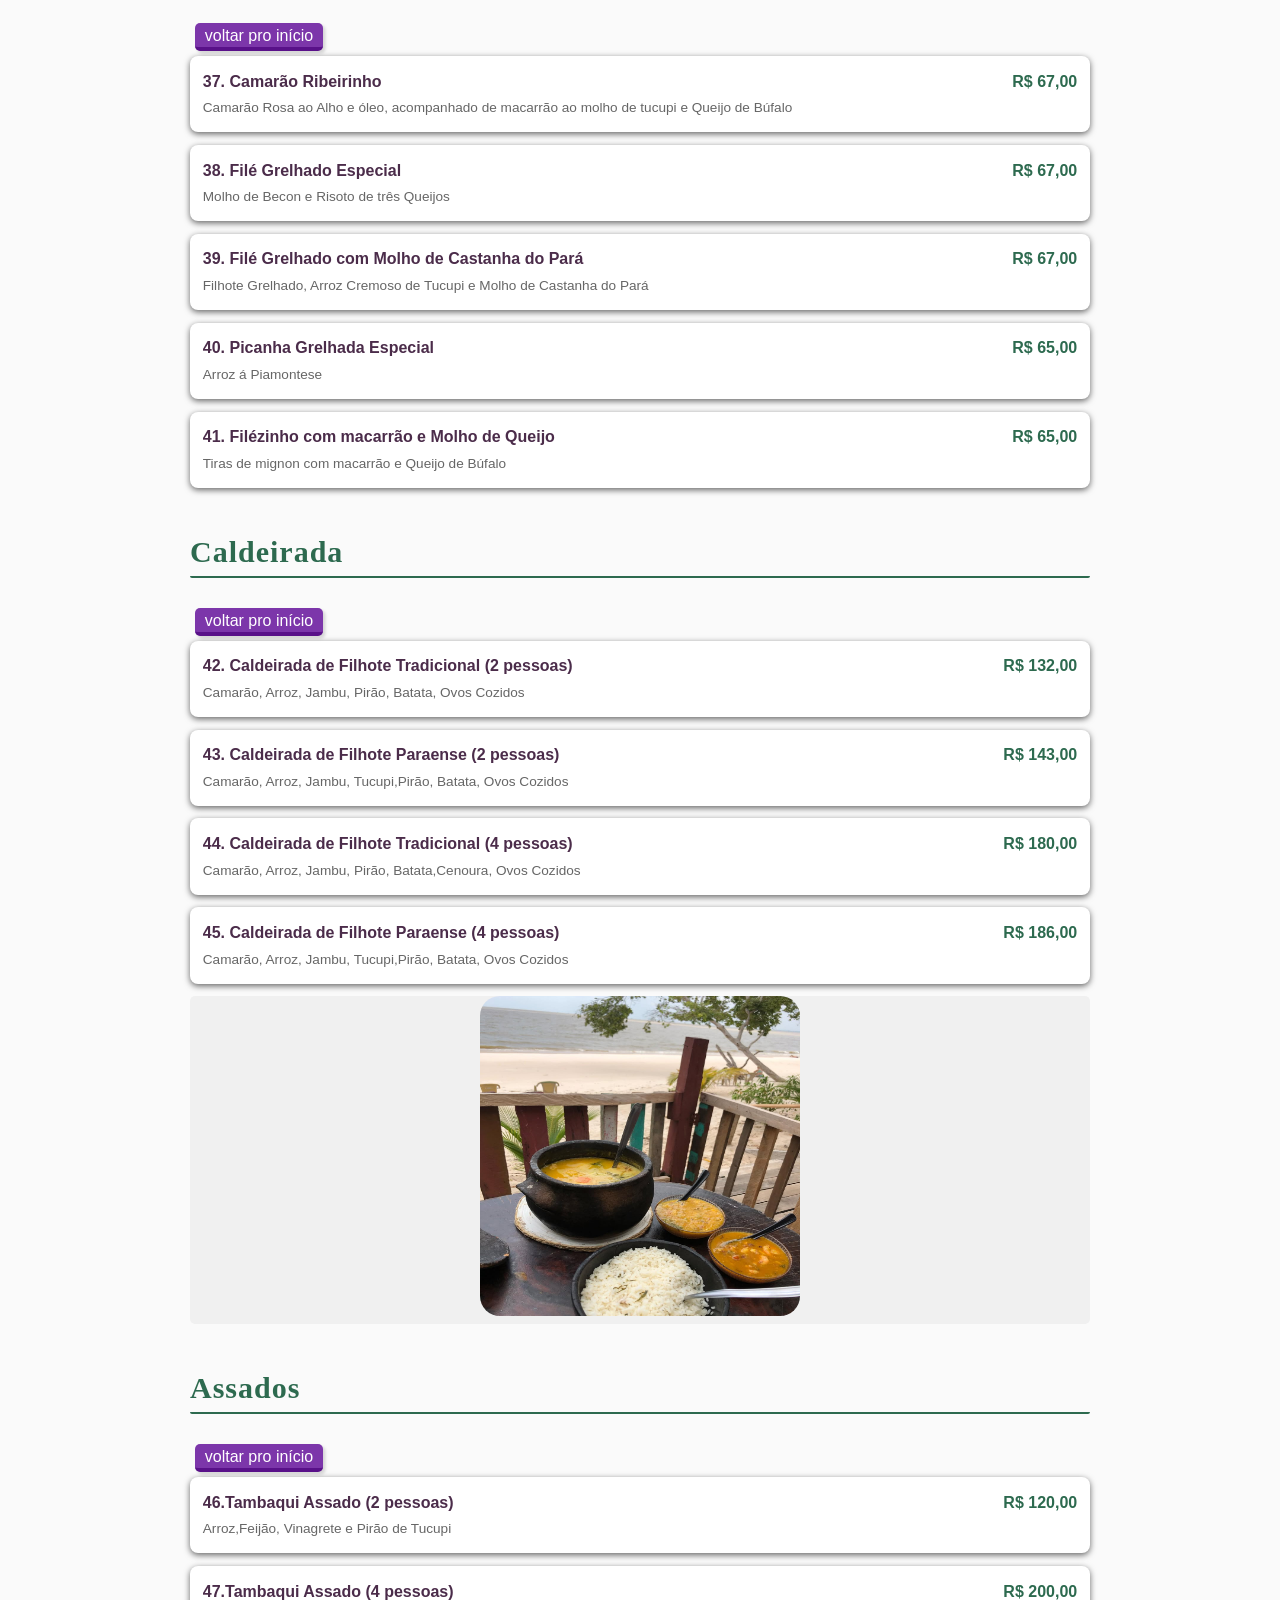
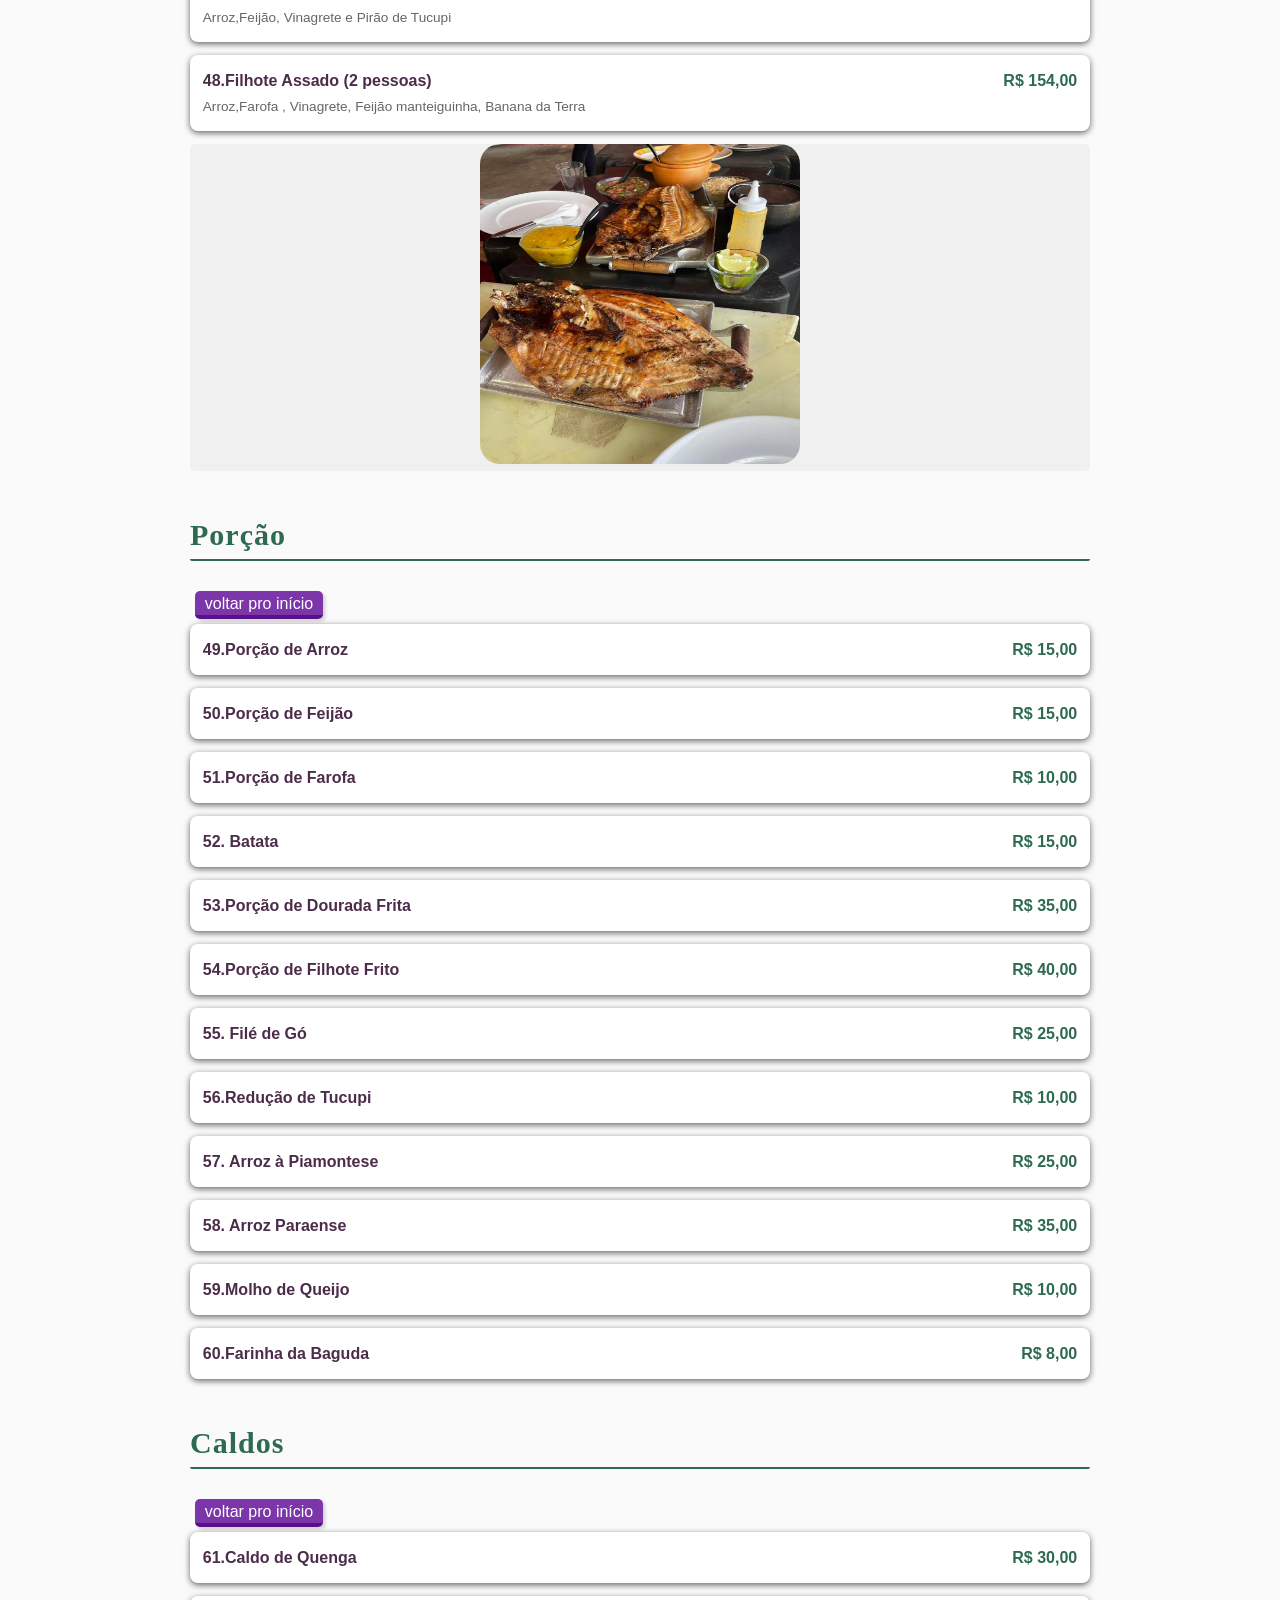
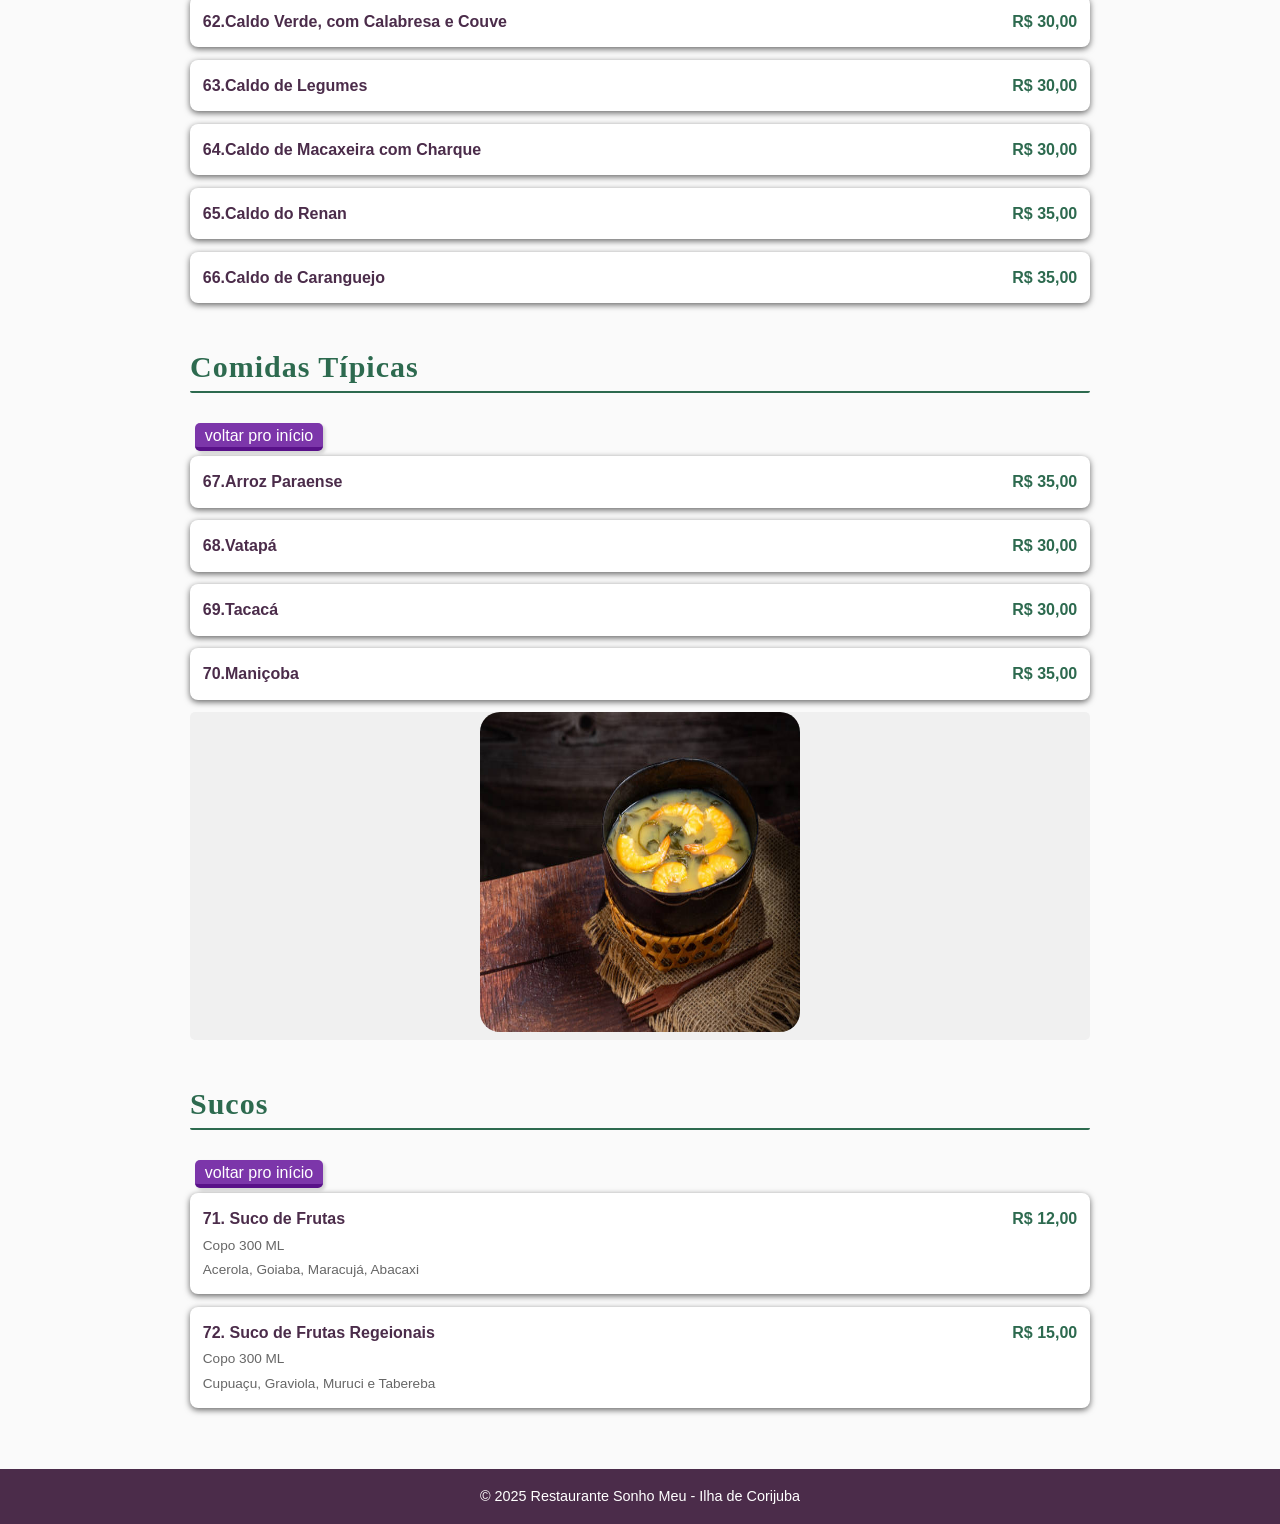
==== commit 618b0c1c: "95" ====
--- a/restaurantes/res1(1).html
+++ b/restaurantes/res1(1).html
@@ -70,7 +70,7 @@
             <a class="escolha" href="#kids">Kids</a>
             
 
-            <a class="escolha" href="#mista">Chapa Mista</a>
+            <a class="escolha" href="#chapaMista">Chapa Mista</a>
             
             <a class="escolha" href="#especial">Pratos Especiais</a>
             <a class="escolha" href="#caldeirada">Caldeirada</a>
@@ -85,7 +85,7 @@
 
             <section id="escolha"></section>
             <section class="menu-section">
-                  <h2>Cardápio</h2>
+                  <h2 id="titulo-cardapio">Cardápio</h2>
 
 
             </section>
@@ -219,14 +219,15 @@
                   <span class="price">R$ 47,00</span>
             </div>
 
-            <div id="fotos">
+            <div class="fotos">
                   <img src="../imagem/tapioca.jpg" alt="fotos_comidas">
             </div>
+
             <div id="refei"></div>
             <section class="menu-section">
 
 
-                  <h2 id="refeição" class="nova">Refeição</h2> <a class="escolha" href="#voltar">voltar pro início</a>
+                  <h2 id="refeicao" class="nova">Refeição</h2> <a class="escolha" href="#voltar">voltar pro início</a>
                   <div class="menu-item">
                         <div>
                               <h3 class="menu-item-h3" >17.Filhote Frito </h3>
@@ -320,7 +321,7 @@
                                                                   <div id="eitos"></div>
 
             </section>
-            <div id="fotos">
+            <div class="fotos">
                   <img src="../imagem/file.jpg" alt="fotos_comidas">
             </div>
 
@@ -367,7 +368,7 @@
                   <span class="price">R$ 58,00</span>
             </div>
 
-            <div id="kids" class="nova"></div>
+            
 
 
             </section>
@@ -395,7 +396,7 @@
                   <span class="price">R$ 38,00</span>
             </div>
 
-            <div id="mista" class="nova"></div>
+            
  
             <h2 id="chapaMista" class="nova">Chapa Mista </h2>
             <a class="escolha" href="#voltar">voltar pro início</a>
@@ -421,7 +422,7 @@
                   <span class="price">R$ 150,00</span>
 
             </div>
-            <div id="fotos">
+            <div class="fotos">
                   <img src="../imagem/chapa.jpg" alt="fotos_comidas">
             </div>
             <div id="especial"></div>
@@ -475,9 +476,9 @@
 
 
             </div>
-            <div id="caldeirada" class="nova"></div>
-
-            <h2 class="nova">Caldeirada </h2>
+            
+
+            <h2 id="caldeirada" class="nova">Caldeirada </h2>
             <a class="escolha" href="#voltar">voltar pro início</a>
             <div class="menu-item">
                   <div>
@@ -513,12 +514,12 @@
                   </div>
                   <span class="price">R$ 186,00</span>
             </div>
-            <div id="fotos">
+            <div class="fotos">
                   <img src="../imagem/cozidos.jpg" alt="fotos_comidas">
             </div>
 
-            <div id="assados" class="nova"></div>
-            <h2 class="nova">Assados </h2>
+            
+            <h2 id="assados" class="nova">Assados </h2>
             <a class="escolha" href="#voltar">voltar pro início</a>
             <div class="menu-item">
                   <div>
@@ -544,11 +545,11 @@
 
             </div>
 
-            <div id="fotos">
+            <div class="fotos">
                   <img src="../imagem/assados.jpg" alt="fotos_comidas">
             </div>
-            <div id="porcoes" class="nova"></div>
-            <h2 class="nova">Porção </h2>
+            
+            <h2 class="nova" id="porcoes">Porção </h2>
             <a class="escolha" href="#voltar">voltar pro início</a>
             <div class="menu-item">
                   <div>
@@ -724,7 +725,7 @@
 
             </div>
 
-            <div id="fotos">
+            <div class="fotos">
                   <img src="../imagem/foto-tacaca.jpg" alt="fotos_comidas">
             </div>
             <h2 class="nova">Sucos </h2>
@@ -761,6 +762,14 @@
       </footer>
       <script type="module" src="../scripts/page1(1).js"></script>
       <script src="../scripts/rolagem(1).js"></script>
+      <!-- Google tag (gtag.js) -->
+<script async src="https://www.googletagmanager.com/gtag/js?id=G-M53TC2TPEJ"></script>
+<script>
+  window.dataLayer = window.dataLayer || [];
+  function gtag(){dataLayer.push(arguments);}
+  gtag('js', new Date());
+
+  gtag('config', 'G-M53TC2TPEJ');
+</script>
 </body>
-
 </html>
--- a/estilos/res1.css
+++ b/estilos/res1.css
@@ -90,6 +90,11 @@
   margin: 2rem 0;
 }
 
+#titulo-cardapio{
+  text-align: center;
+   font-size: 2rem;
+
+}
 .menu-item {
   display: flex;
   justify-content: space-between;
@@ -129,69 +134,87 @@
 }
 
 .nova {
-  text-decoration: none;
+  /*text-decoration: none;
   border: none;
   border-radius: 5px;
   color: white;
   background-color: #4abd89;
   width: 9em;
-  text-align: center;
-
-}
+  text-align: center;*/
+
+  font-family: 'Playfair Display', serif;
+  font-size: 30px;
+  font-weight: 600;
+  color: #2d6a4f;
+  position: relative;
+  margin: 40px 0 25px 0;
+  letter-spacing: 1px;
+
+  border-bottom: 2.5px solid #2d6a4f;
+  border-radius: 2px;
+}
+
+
+
+
 
 a.escolha {
   display: inline-block ;
-  background-color: #a248df;
+  background-color: #7c36aa;
   color: white;
   text-decoration: none;
   text-align: center;
 
   width: 8em ;
   height: 1.5em;
-
+ border-bottom: 4px solid #591189;
   border-radius: 5px;
   gap: 5px;
   margin: 5px;
-}
-
-
-
-
- #fotos {
+
+box-shadow: rgba(0, 0, 0, 0.15) 2.4px 2.4px 3.2px;
+
+
+}
+
+
+
+
+ .fotos {
     background-color: #f0f0f0;
     text-align: center;
     border-radius: 5px;
   }
 
 
-  #fotos img {
+  .fotos img {
     width: 20em;
     height: 20em;
     border-radius: 20px;
-
+    
   
   }
  .icone_tradução {
   position: absolute;
   top: 32em;
   right: 30px;
-  
+  box-shadow: rgba(0, 0, 0, 0.15) 2.4px 2.4px 3.2px;
 }
 
 .icone_tradução img {
   width: 5em;
   height: 5em;
-   mix-blend-mode: multiply;
+
 }
 
 
 
 .black {
-  background-color: #0D0D0D;
+  background-color: #121212;
 }
 
 .darkModeContrast {
-  background-color: #121212;
+  background-color: #202020;
 }
 
 .darkModeMainText {
@@ -210,5 +233,10 @@
   color: #9B2EC6;
 }
 
-  
-
+
+
+.fotos.darkModeContrast {
+    background-color: #141212; 
+}
+
+
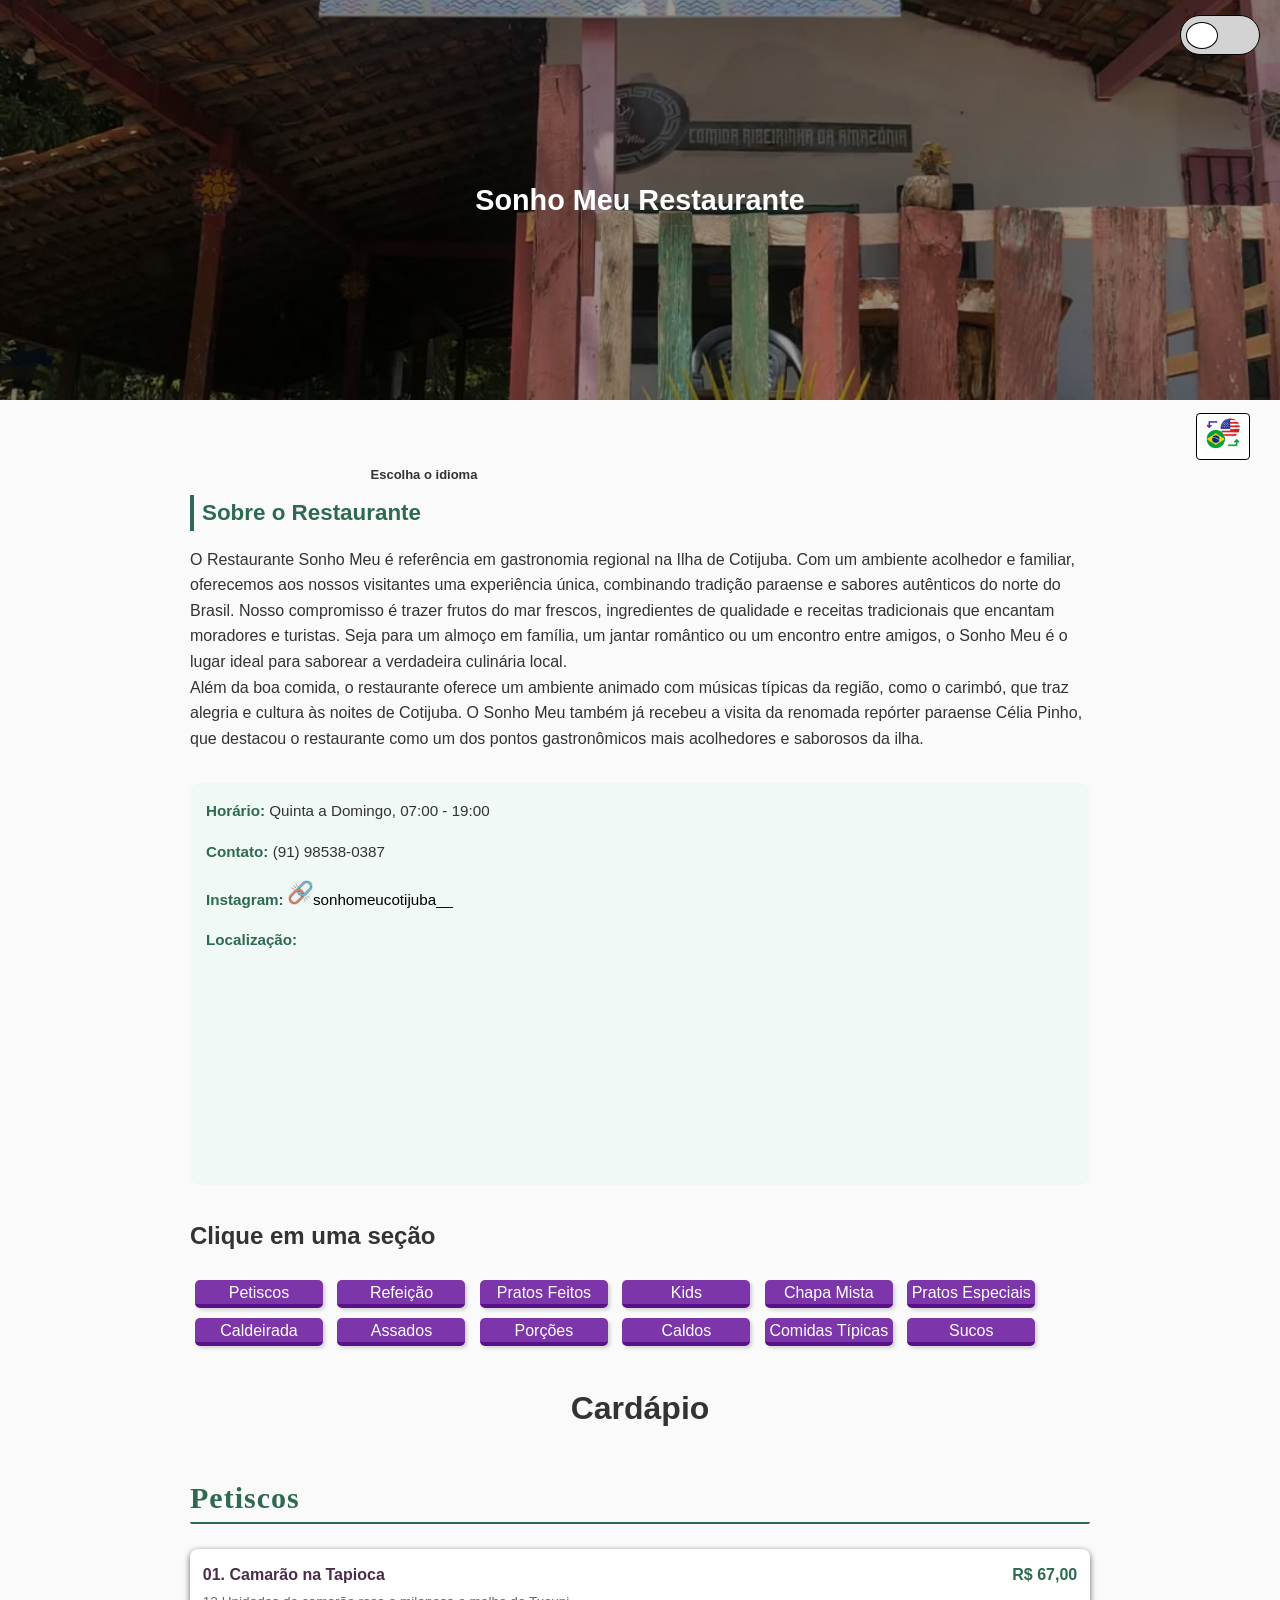
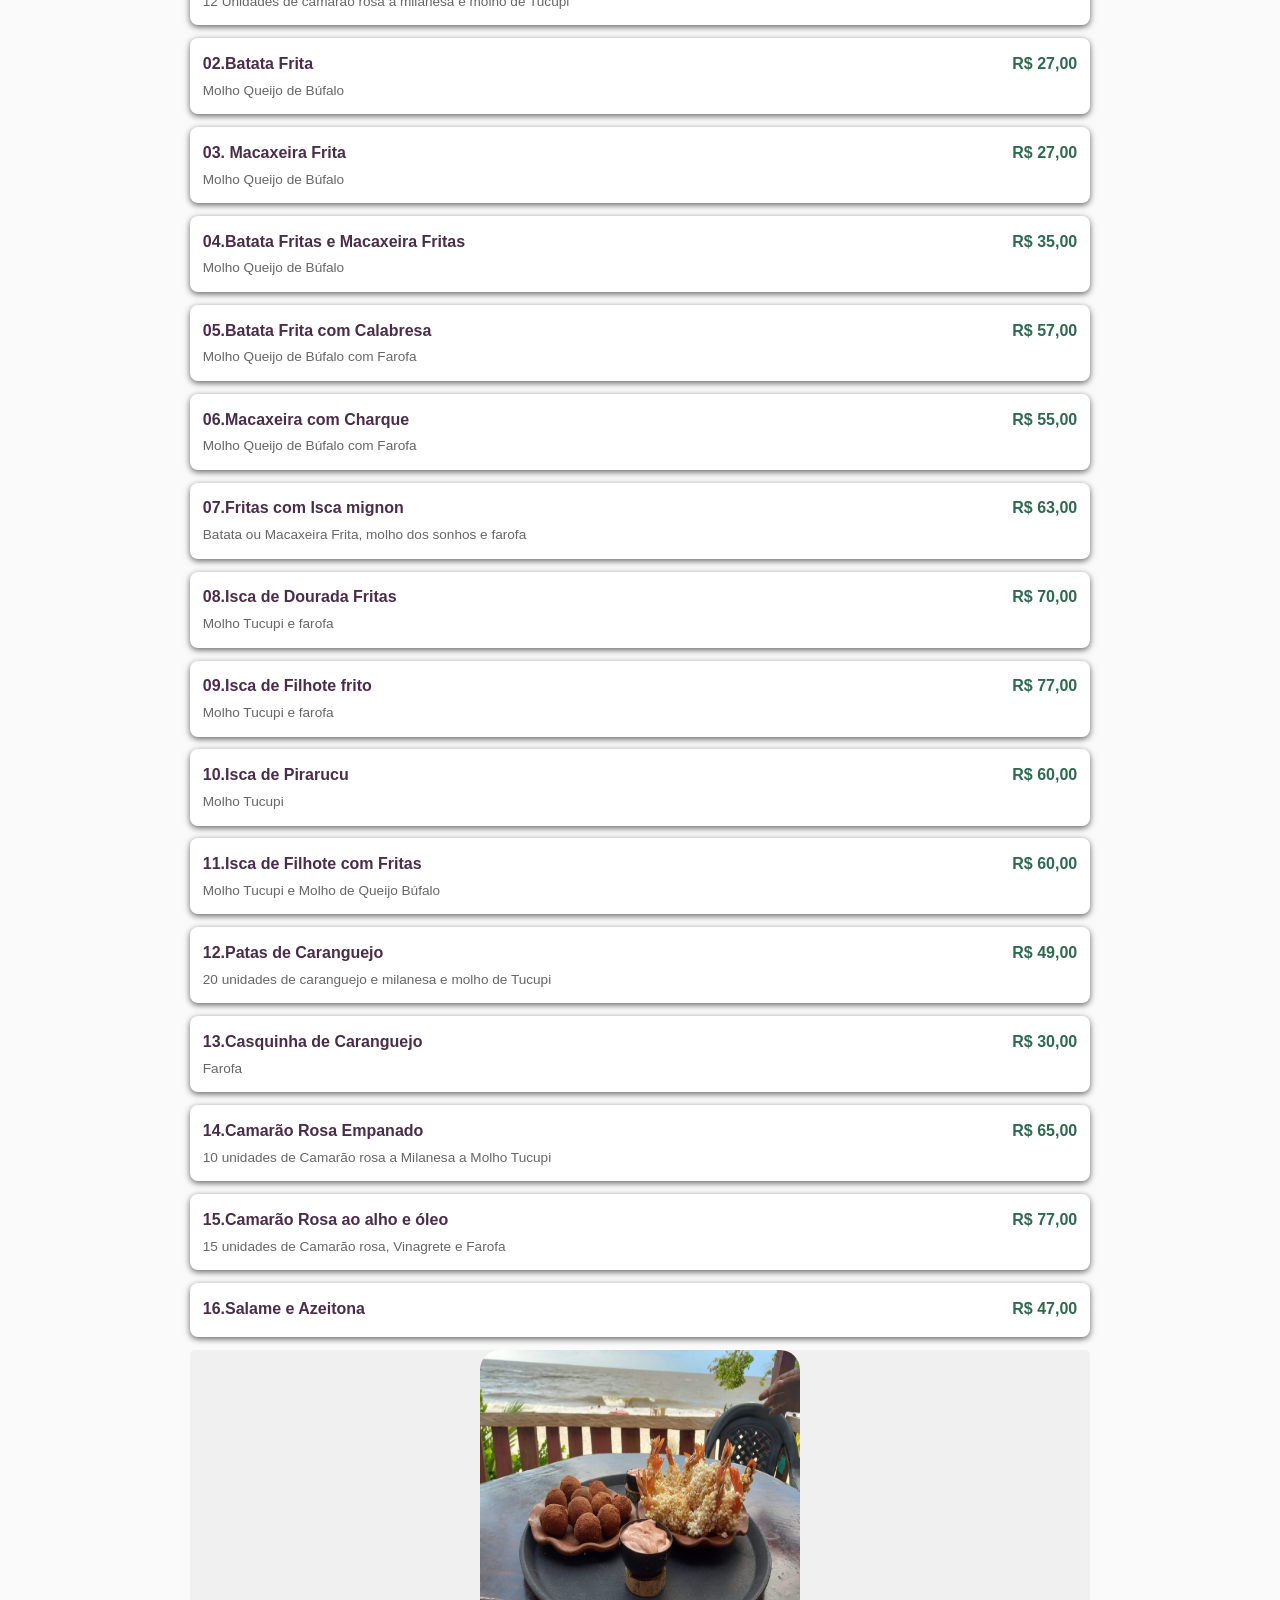
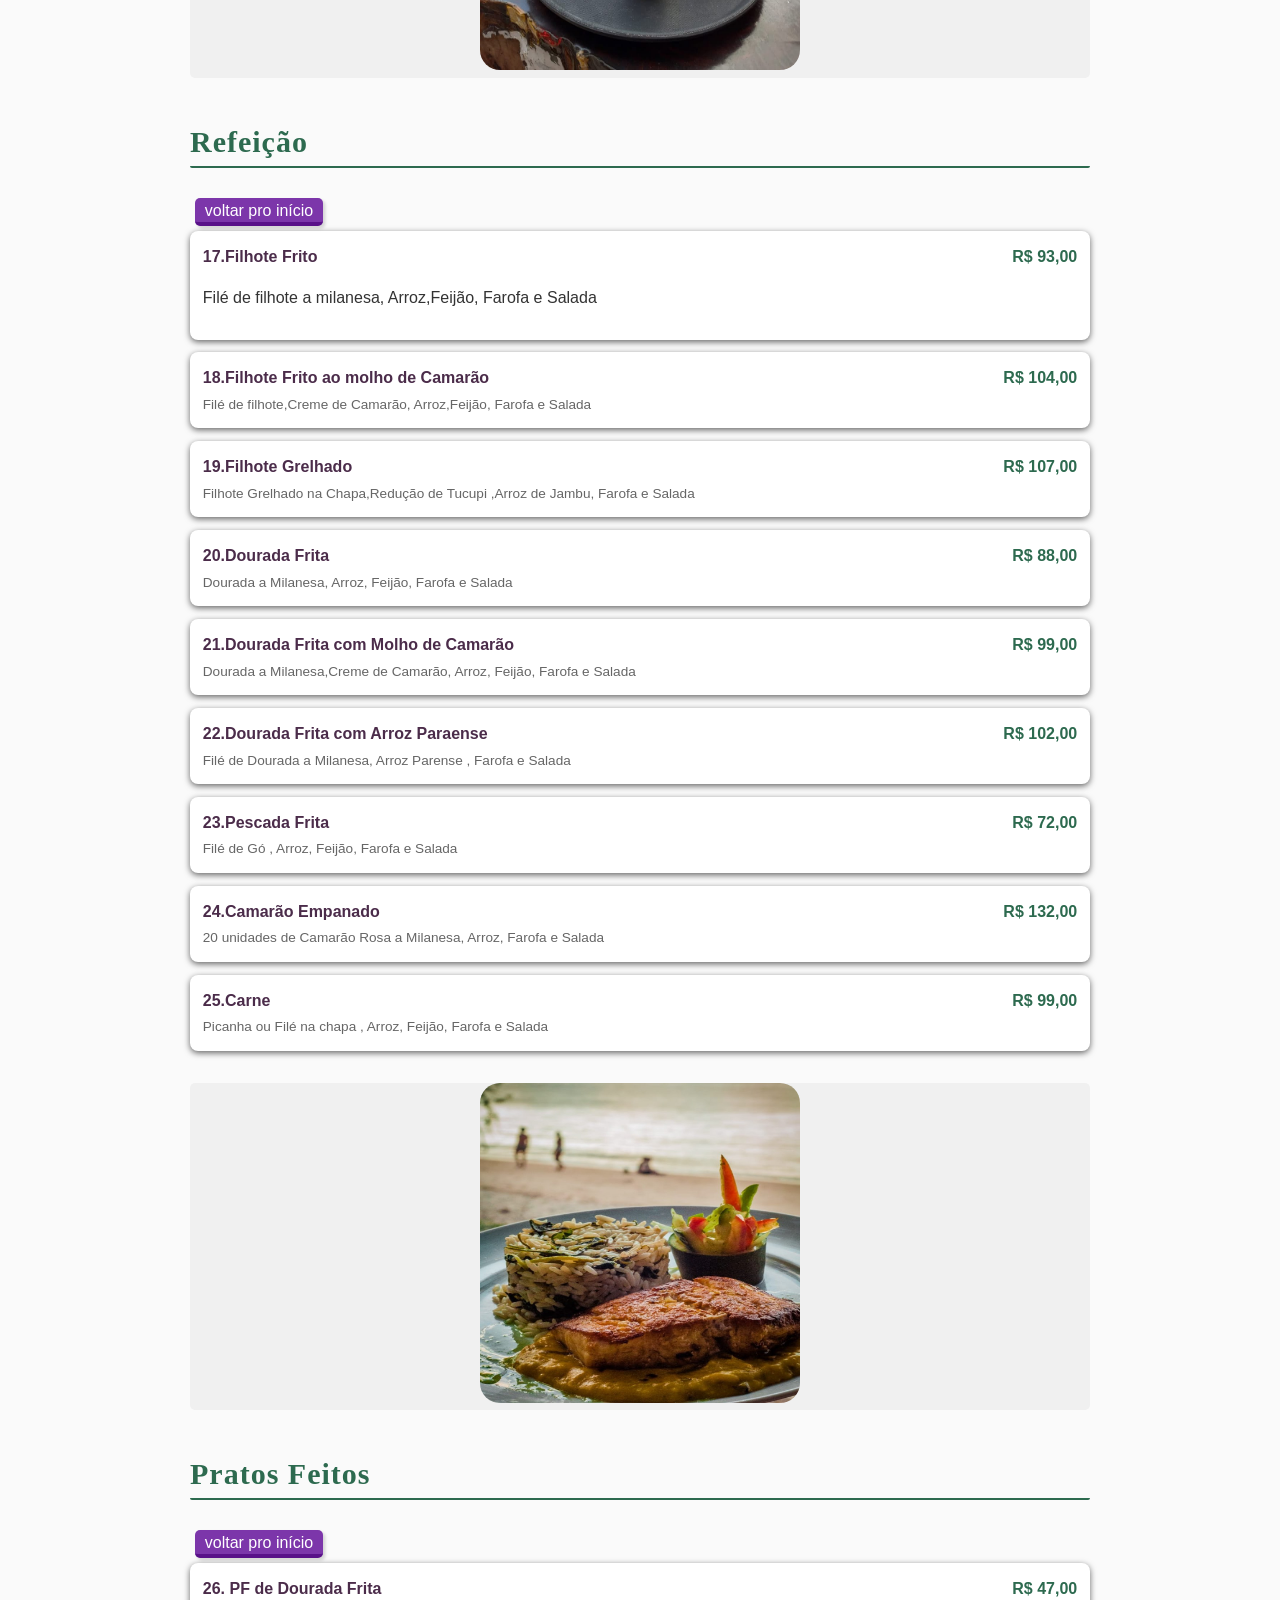
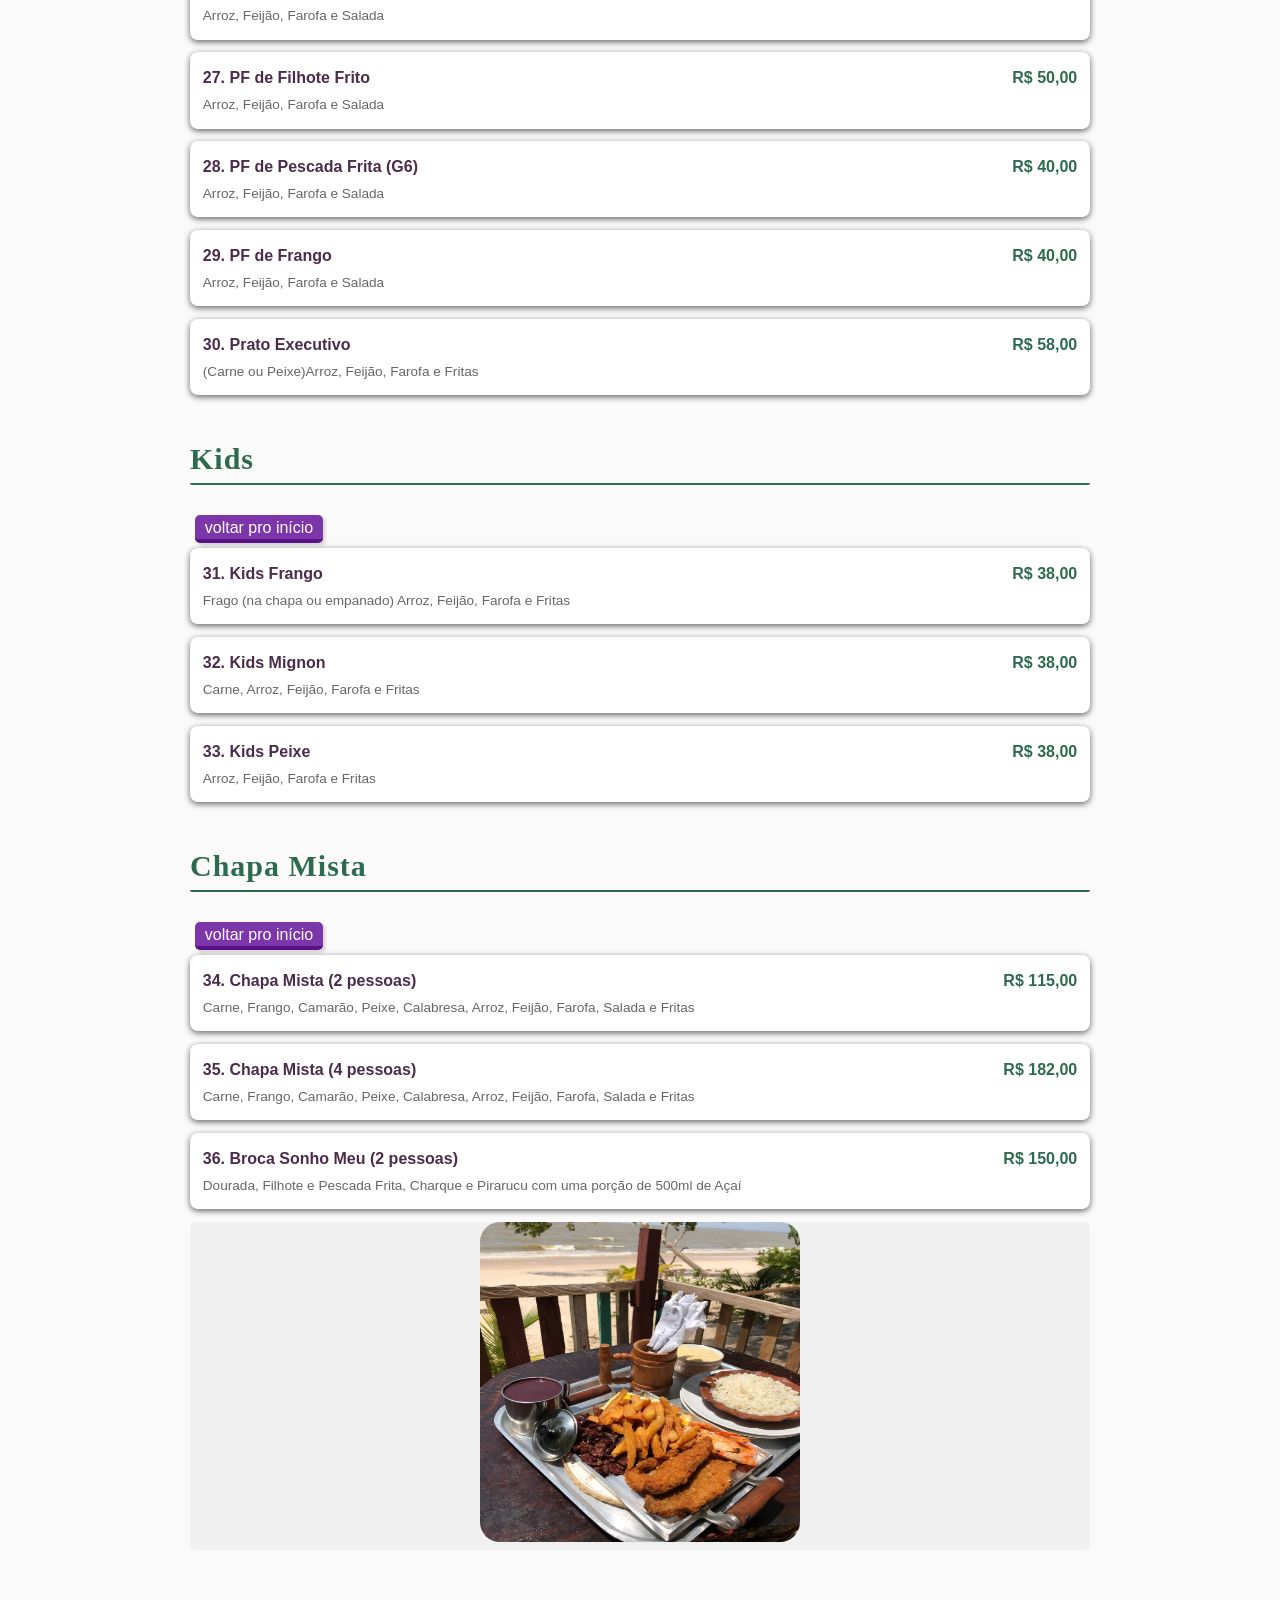
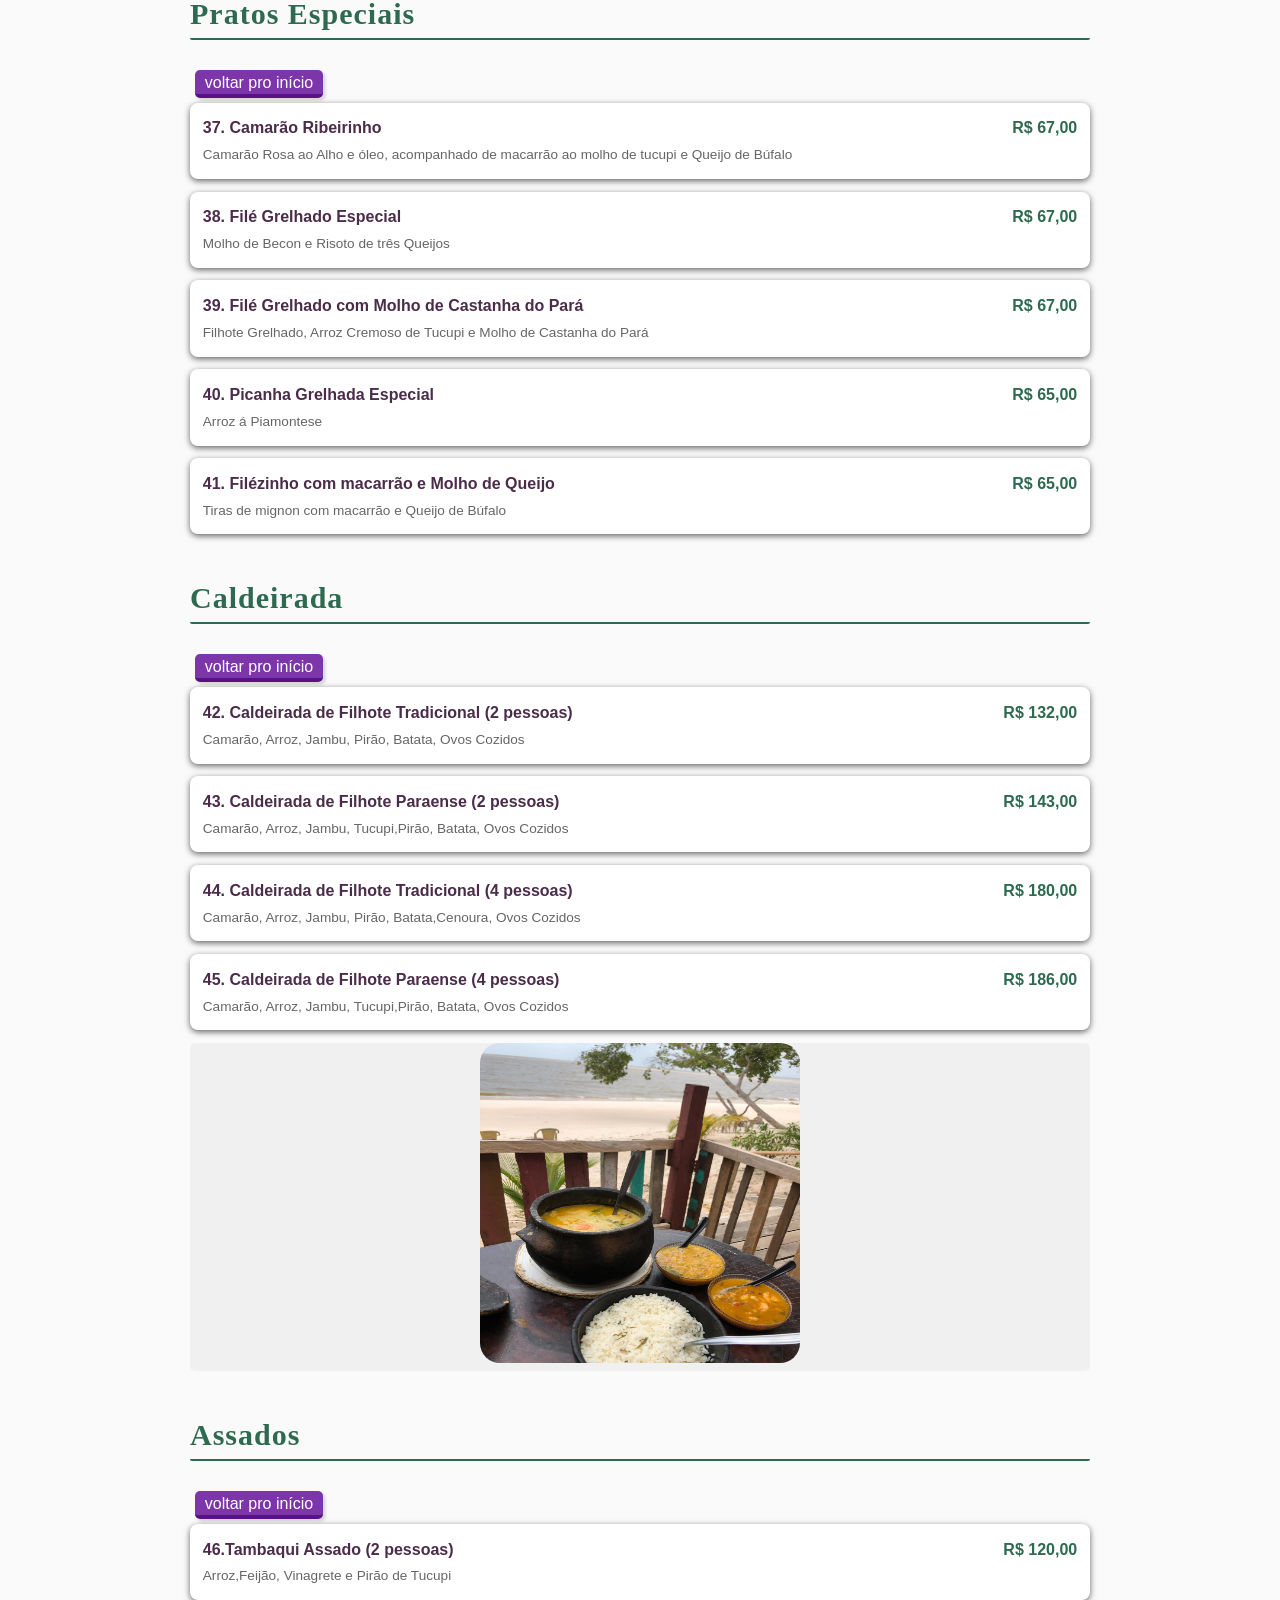
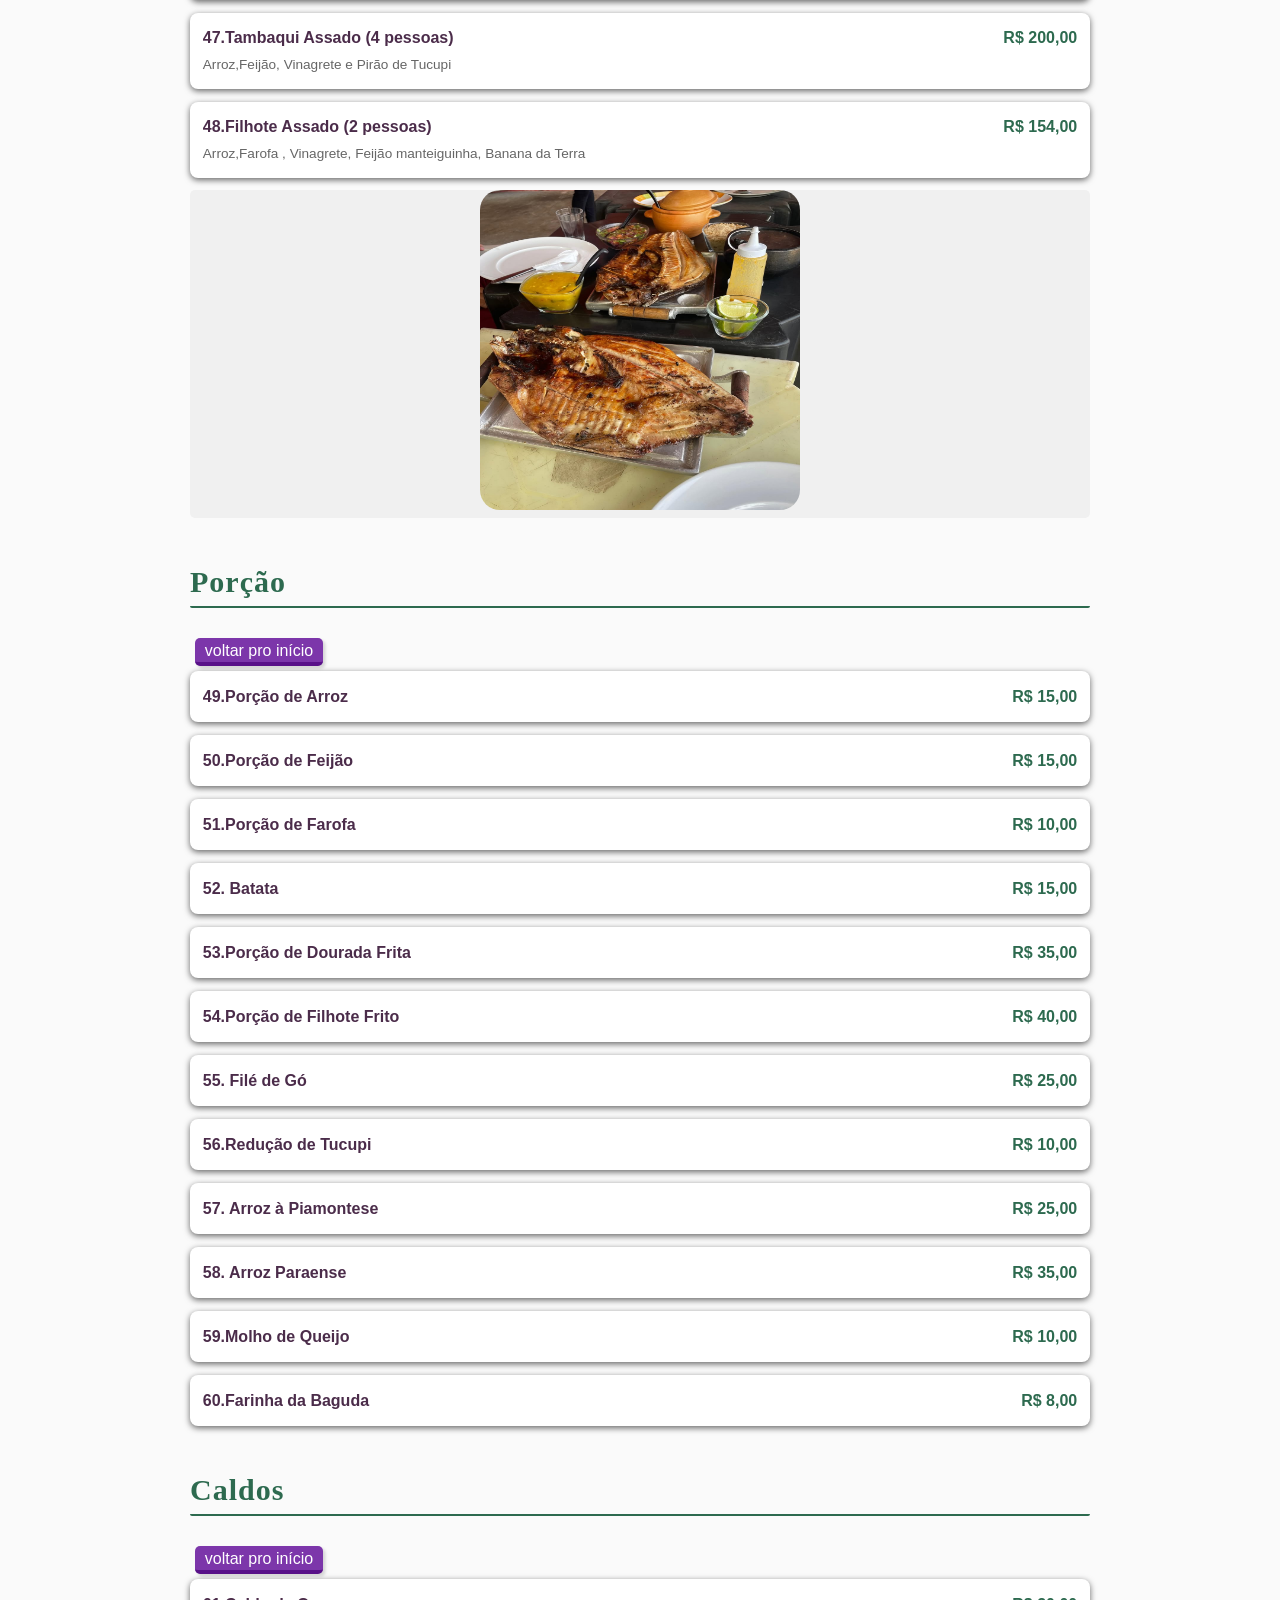
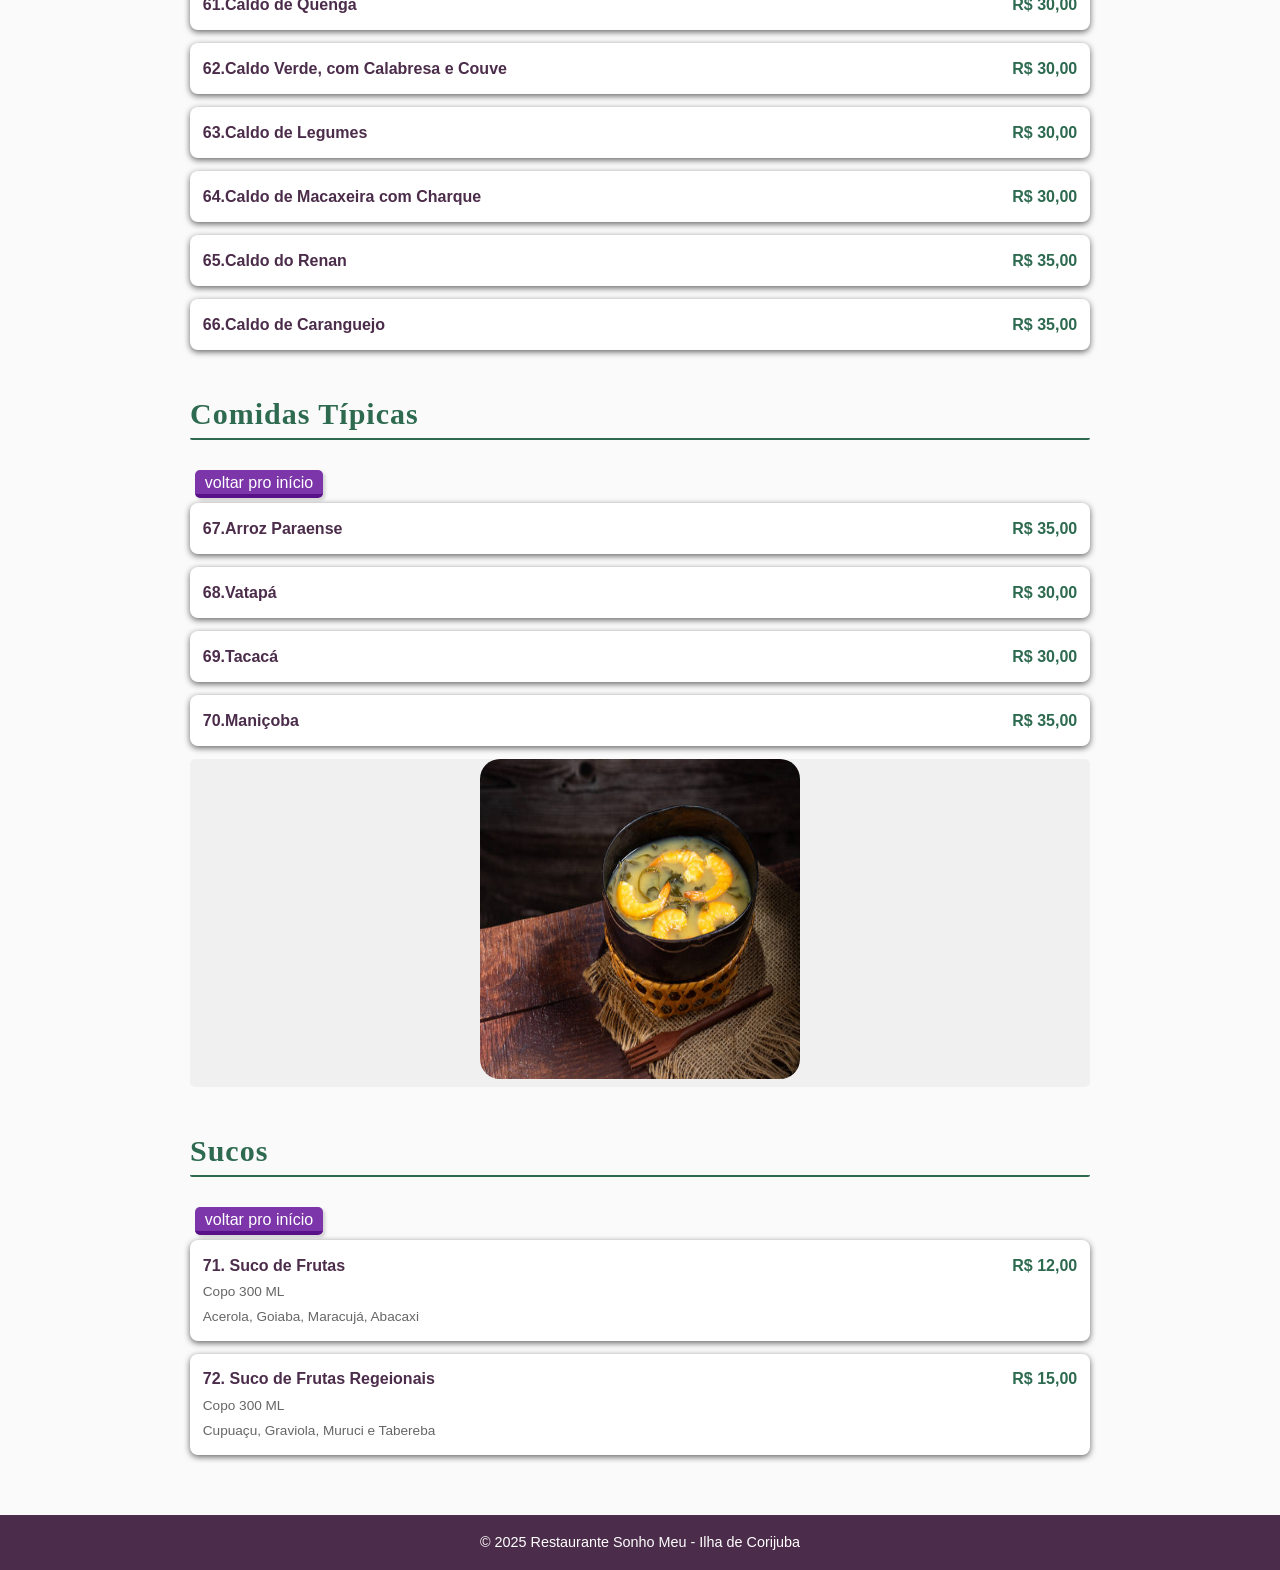
==== commit 33585e28: "95(idioma)" ====
--- a/restaurantes/res1(1).html
+++ b/restaurantes/res1(1).html
@@ -20,8 +20,8 @@
             <h1>Sonho Meu Restaurante</h1>
       </header>
 
-      <button class="icone_tradução"><a href="res1(versão ingles).html"><img style="   width: 3em;
-    height: 3em;" src="../imagem/icone_traducao-removebg-preview.png" alt=""></a></button>
+      <button class="icone_tradução"><a href="res1(versão ingles).html"><img src="../imagem/icone_traduçao.png" alt=""></a></button>
+      <h3 class="idioma"> Escolha o idioma </h3>
 
       <div class="container">
             <!-- História -->
--- a/estilos/res1.css
+++ b/estilos/res1.css
@@ -196,15 +196,27 @@
   }
  .icone_tradução {
   position: absolute;
-  top: 32em;
+  top: 31em;
   right: 30px;
-  box-shadow: rgba(0, 0, 0, 0.15) 2.4px 2.4px 3.2px;
+  background-color: white;
+  border: 0.3px solid black;
+  border-radius: 4px;
+
+}
+
+.idioma{
+  position: relative; 
+  font-size: 13px;
+  top: 4em;
+  left: 28.5em;
+ 
+  
 }
 
 .icone_tradução img {
-  width: 5em;
-  height: 5em;
-
+  width: 3em;
+  height: 3em;
+  
 }
 
 
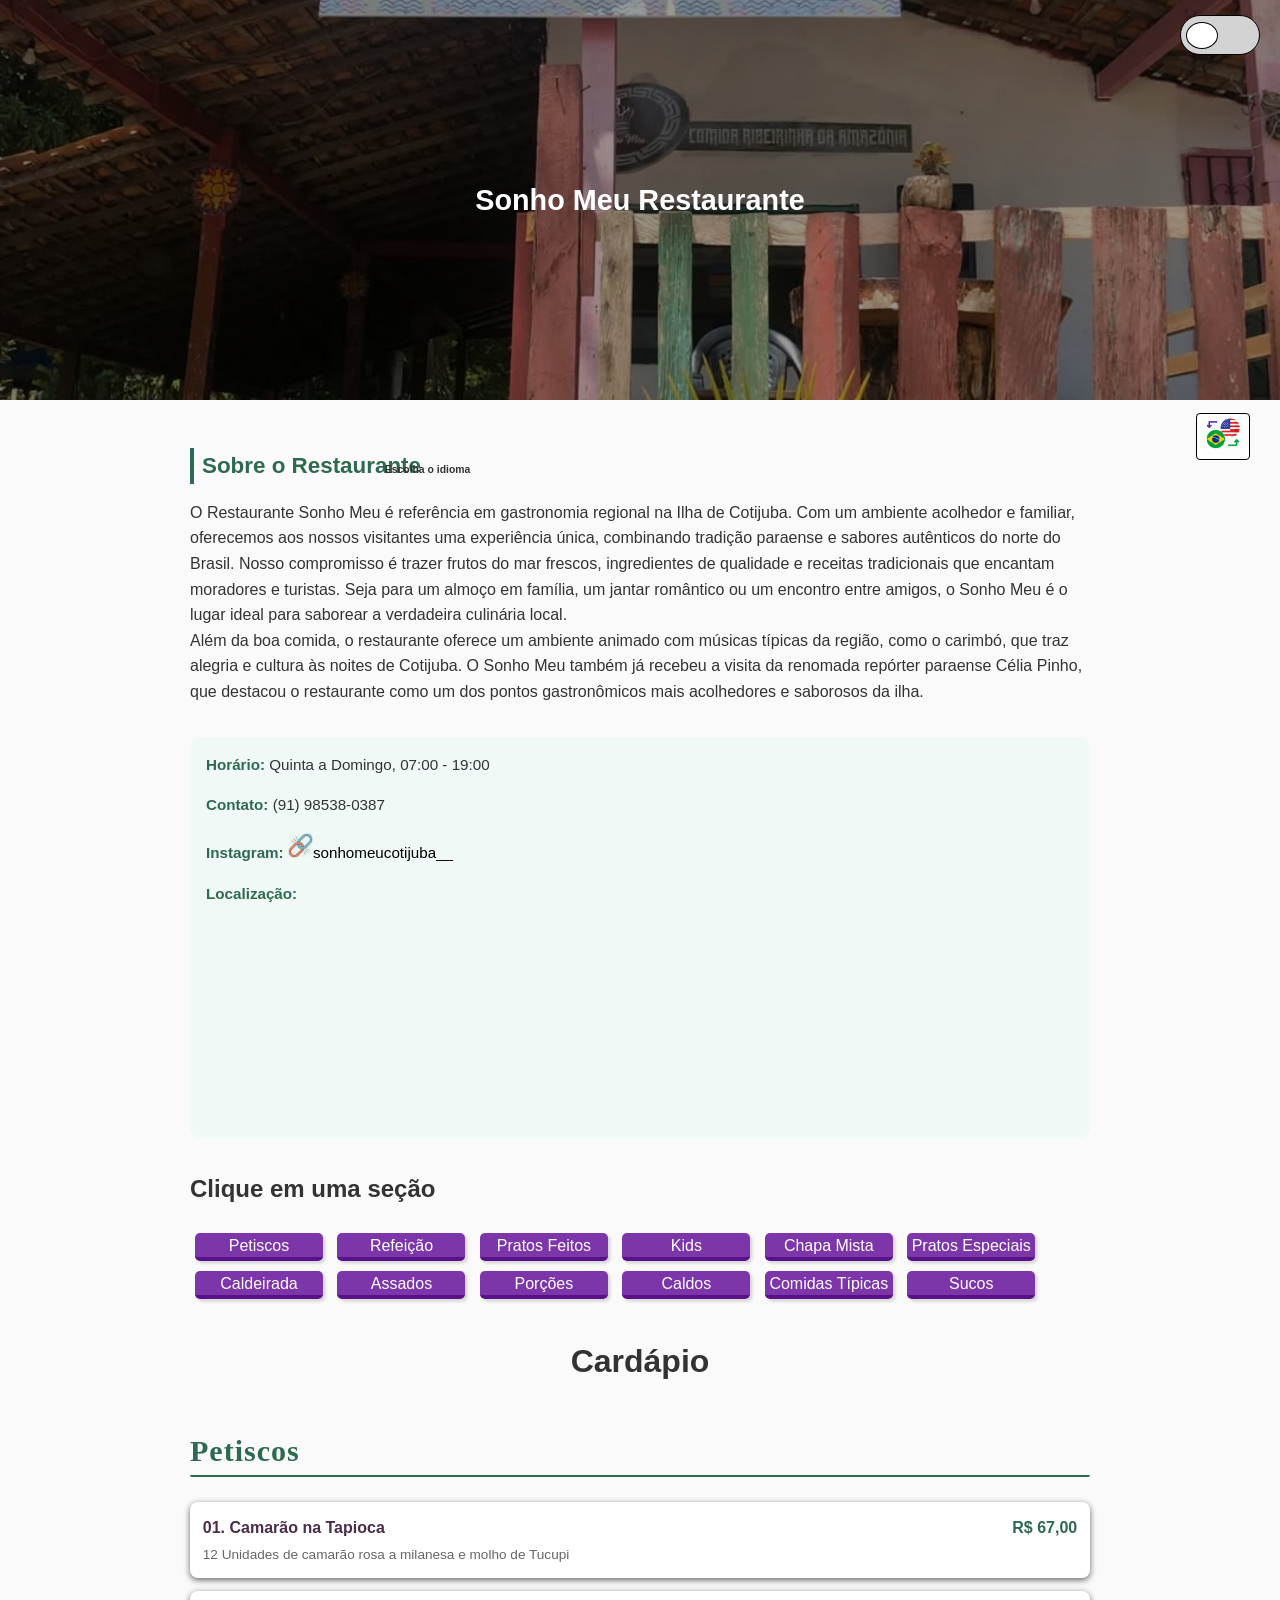
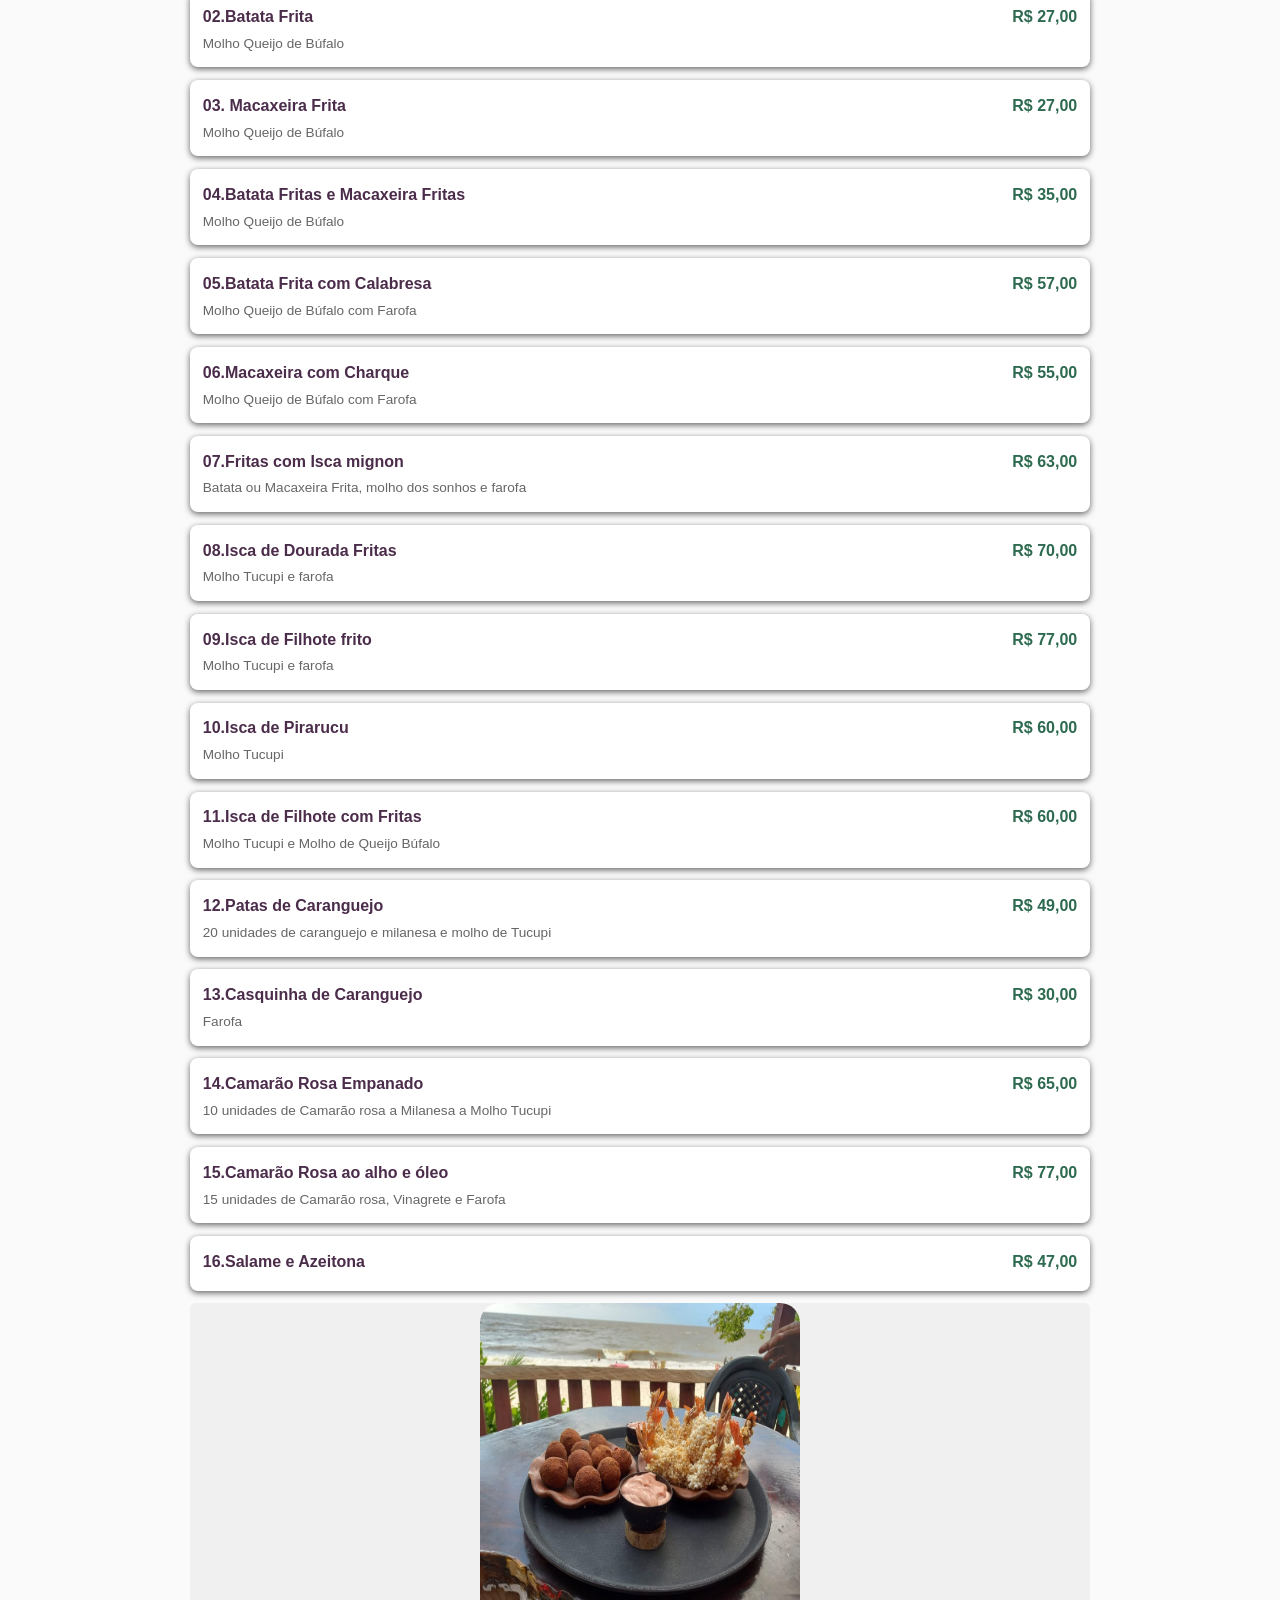
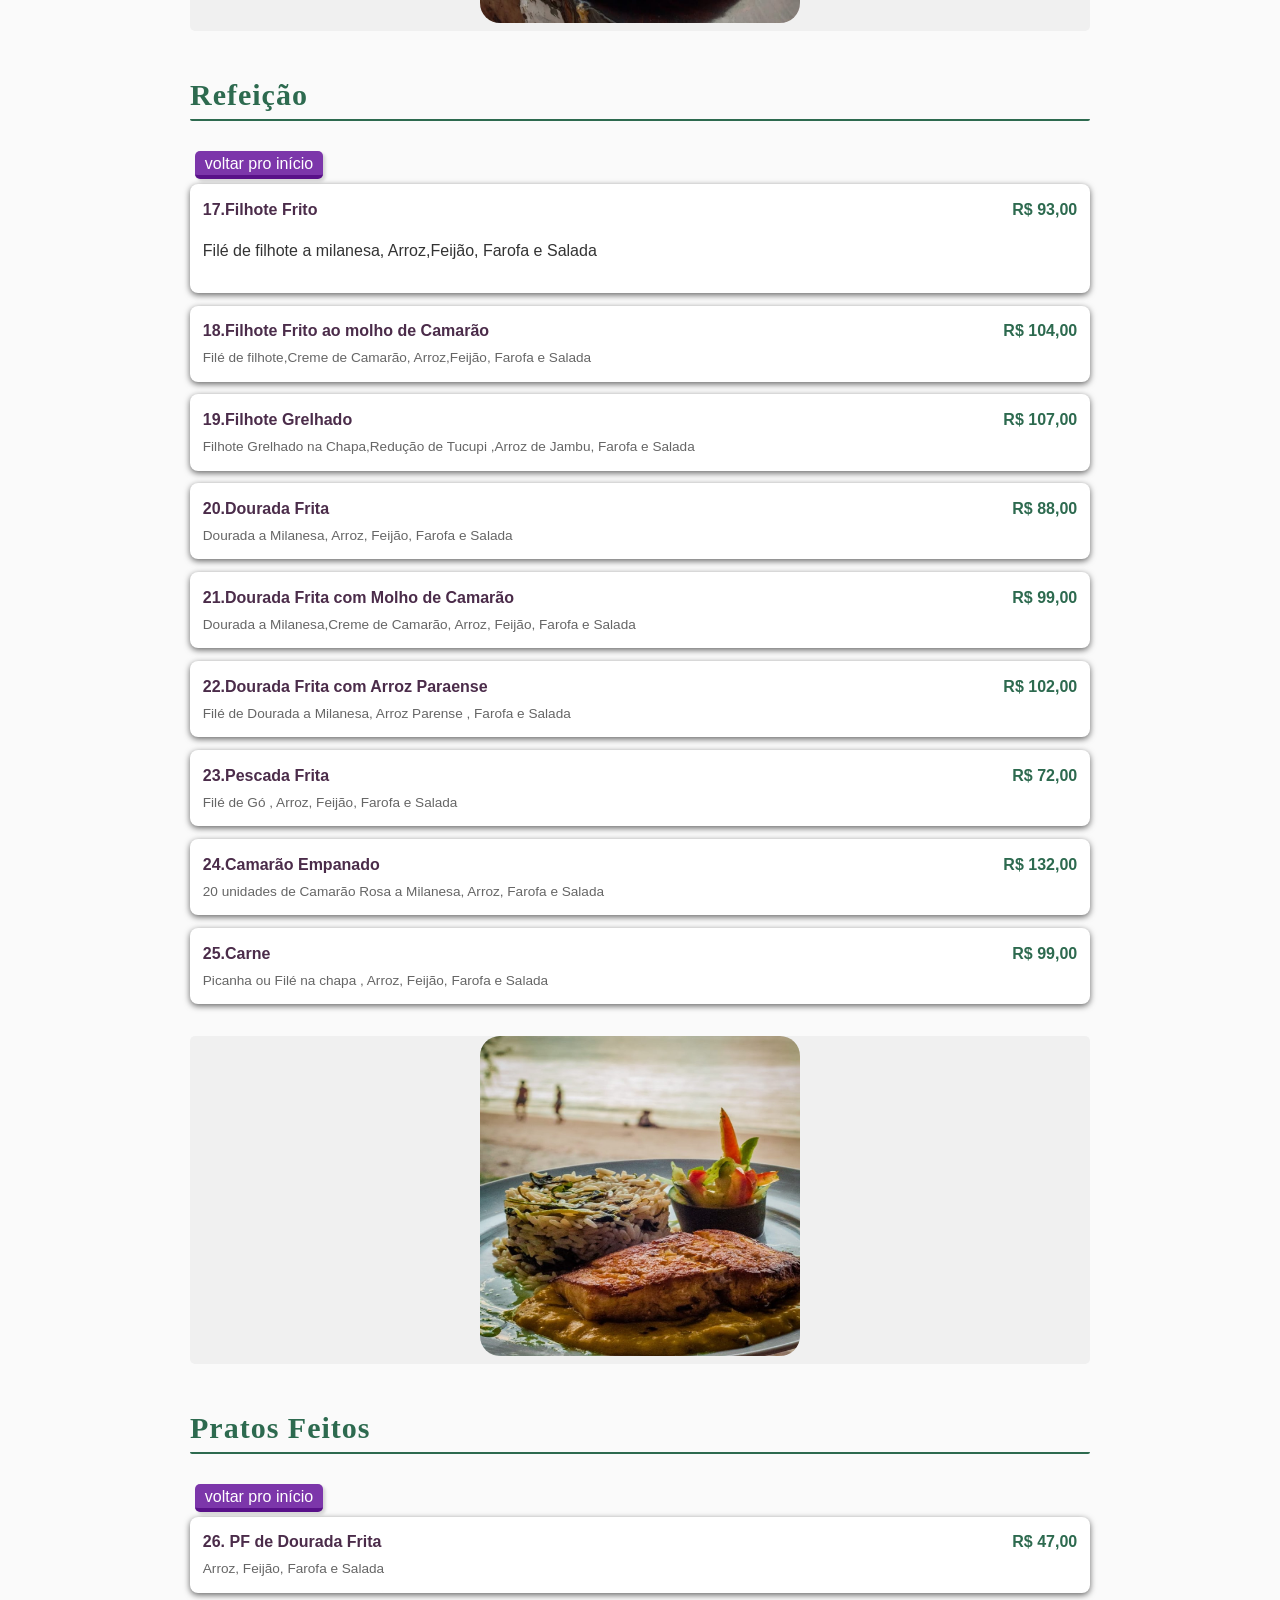
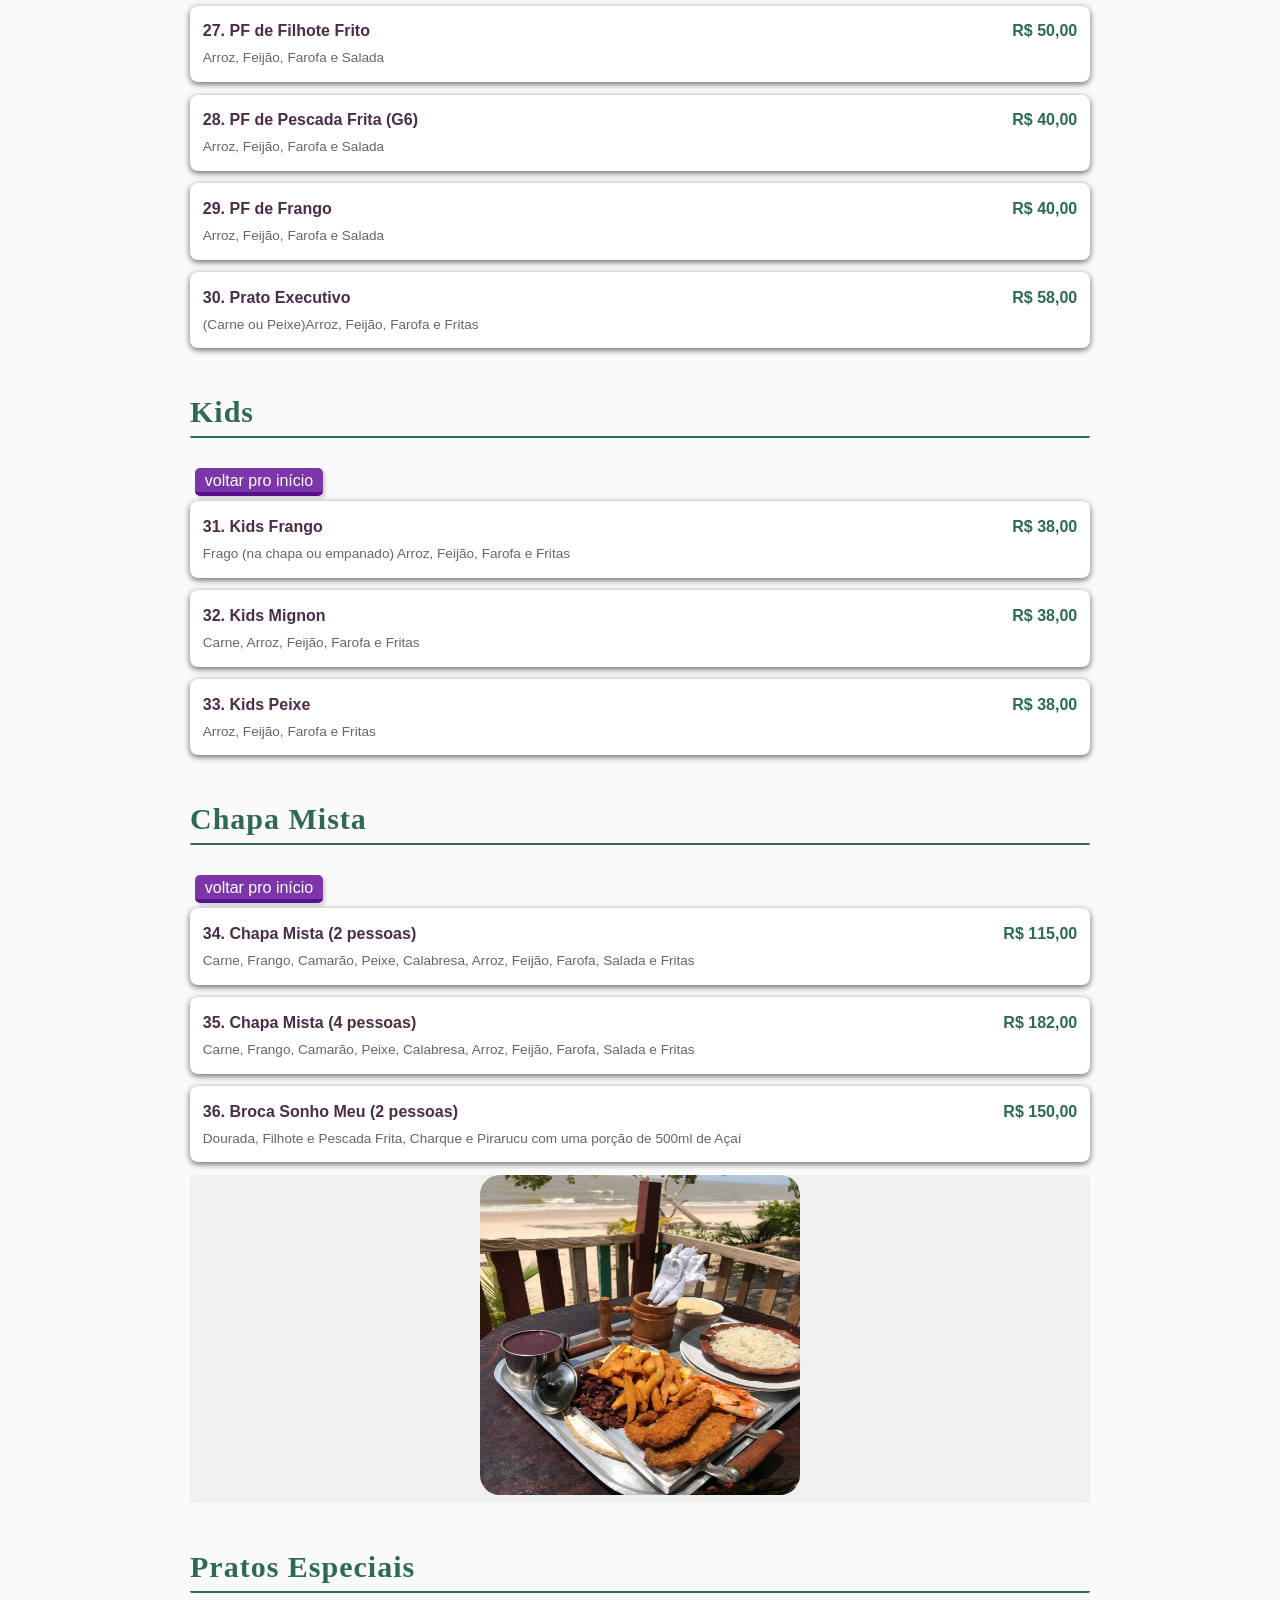
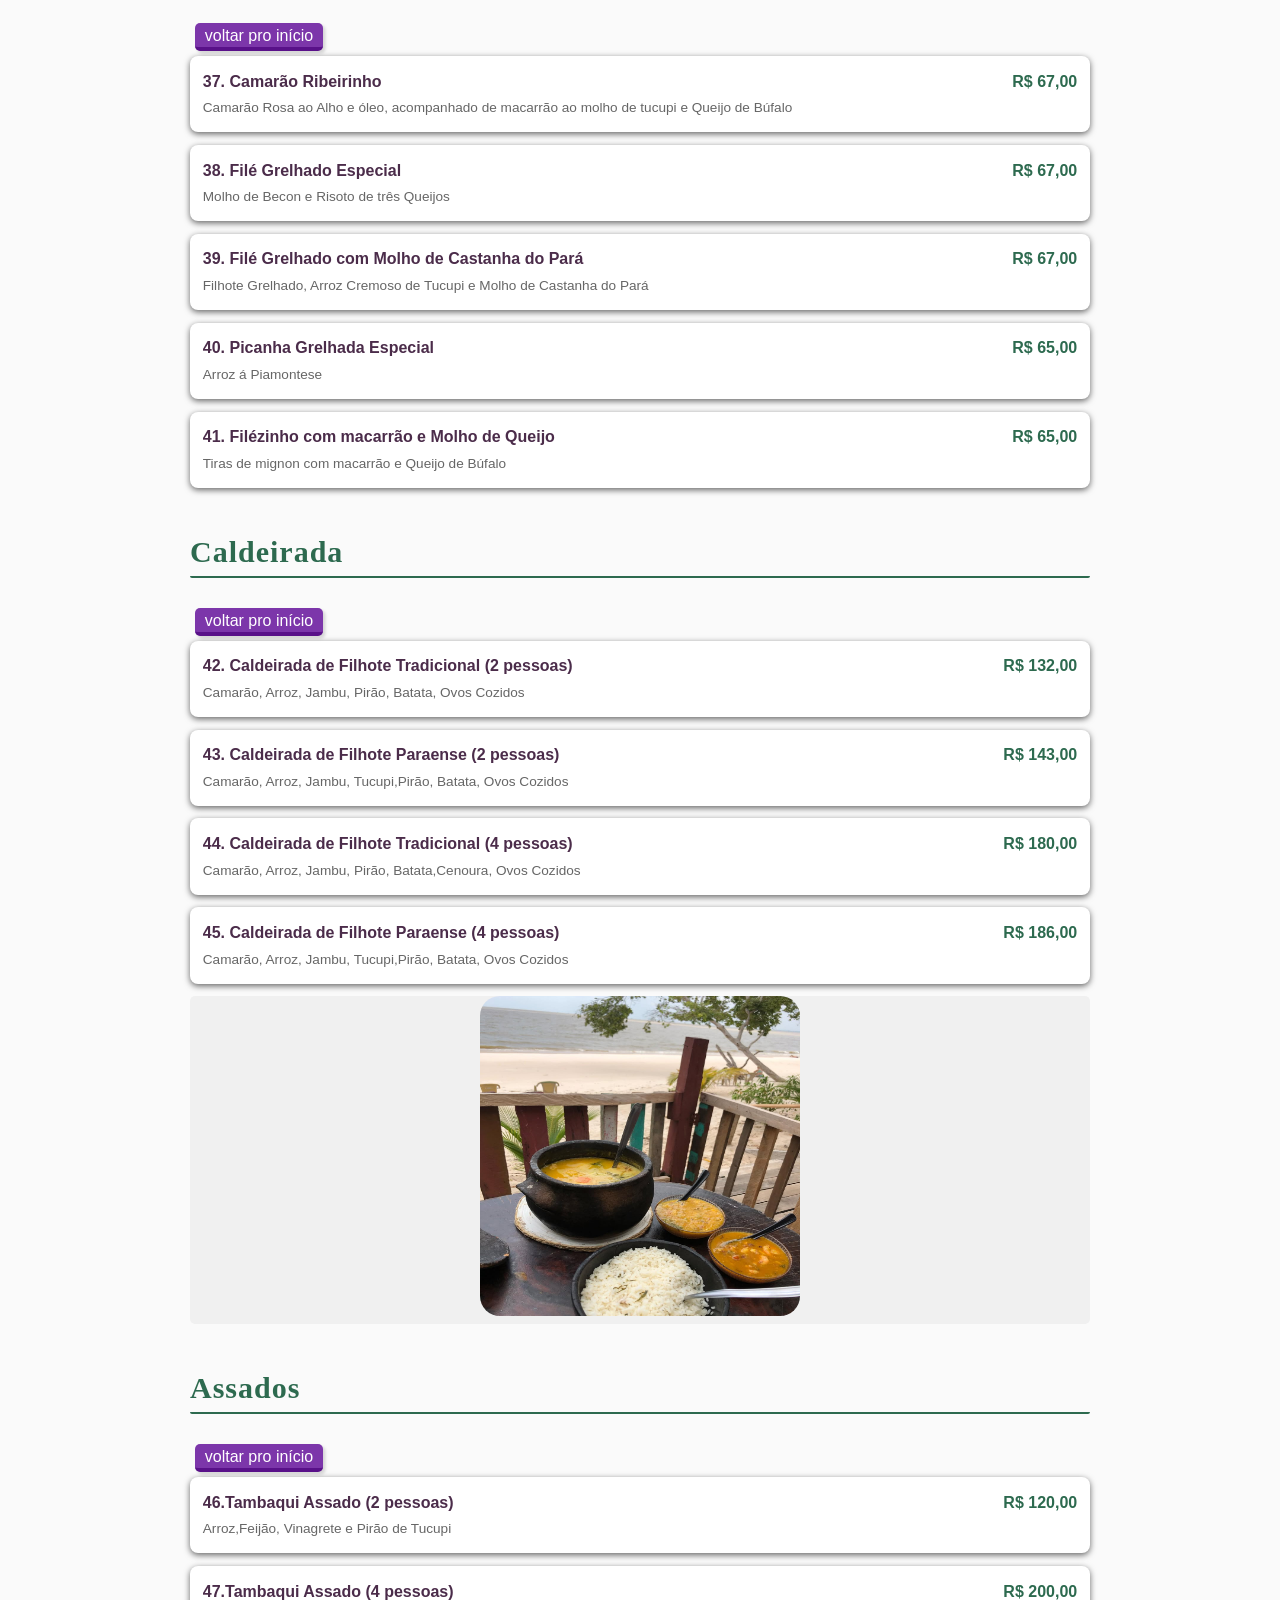
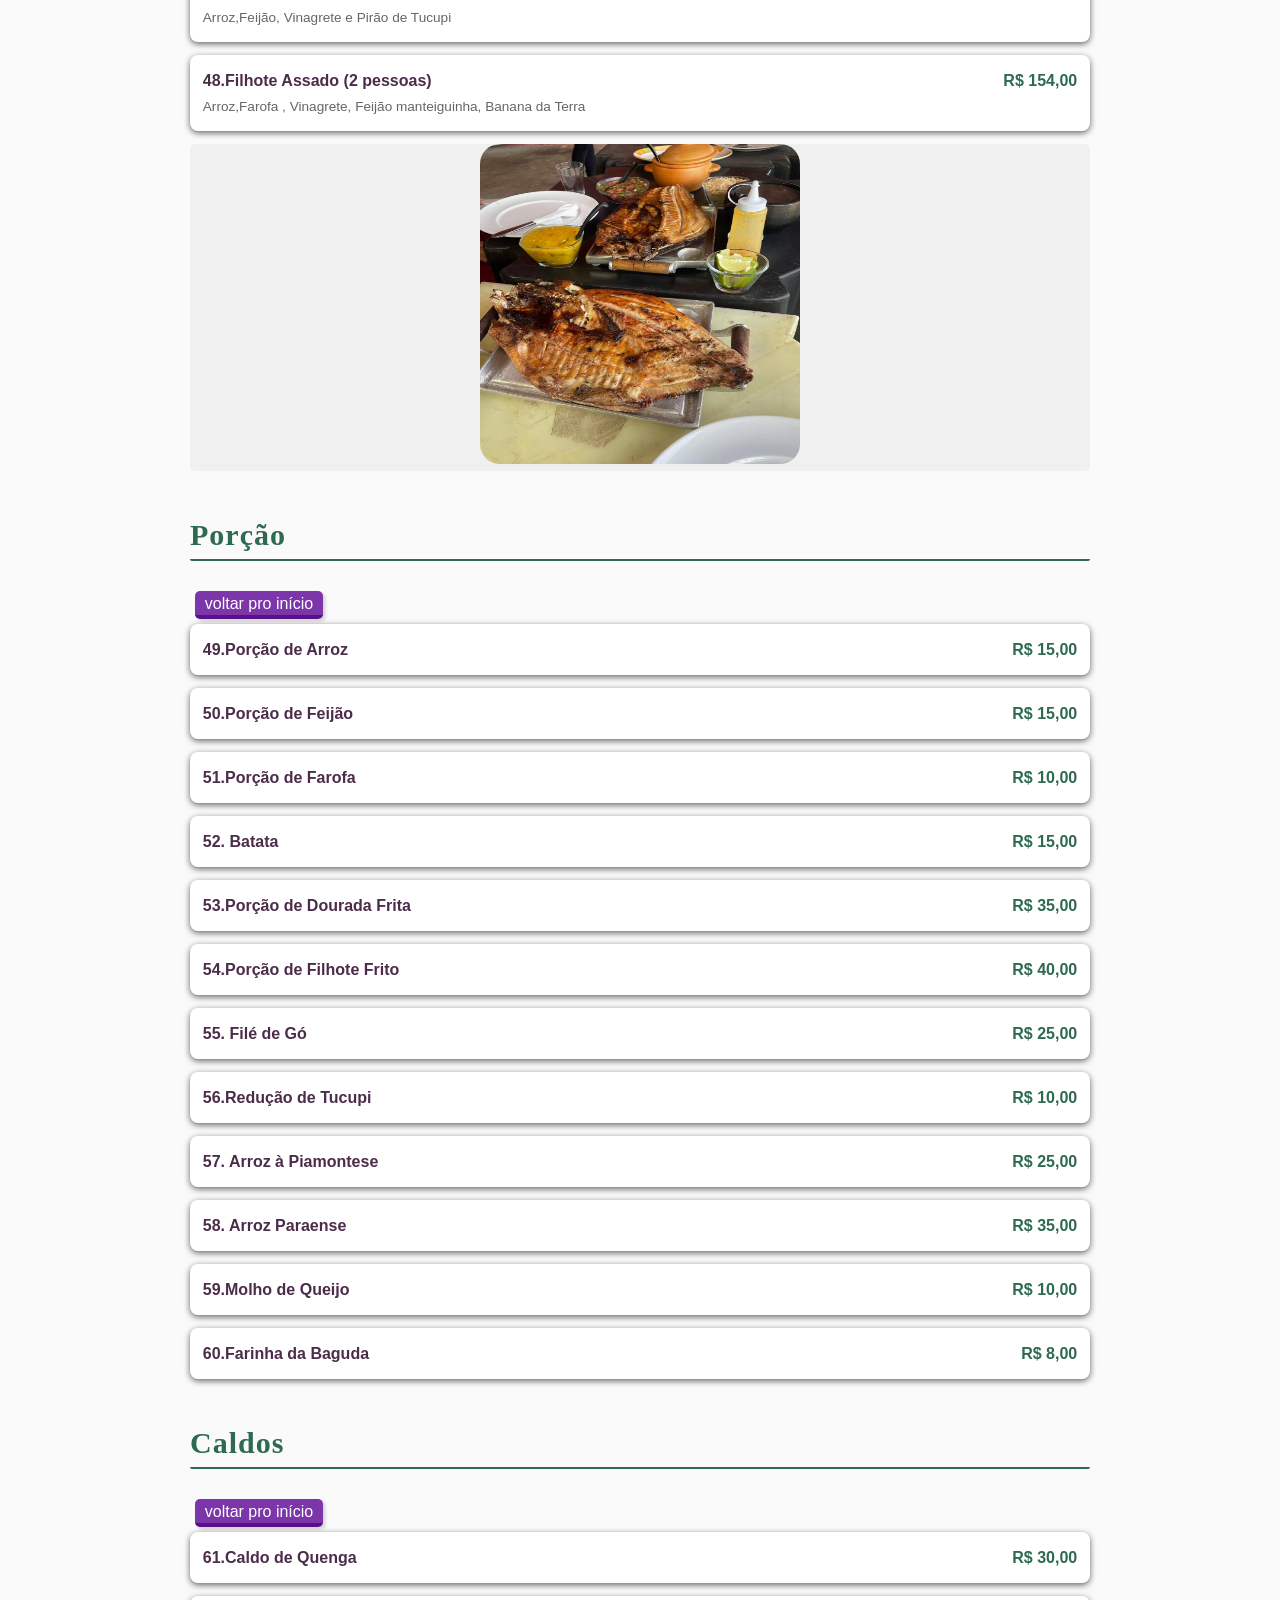
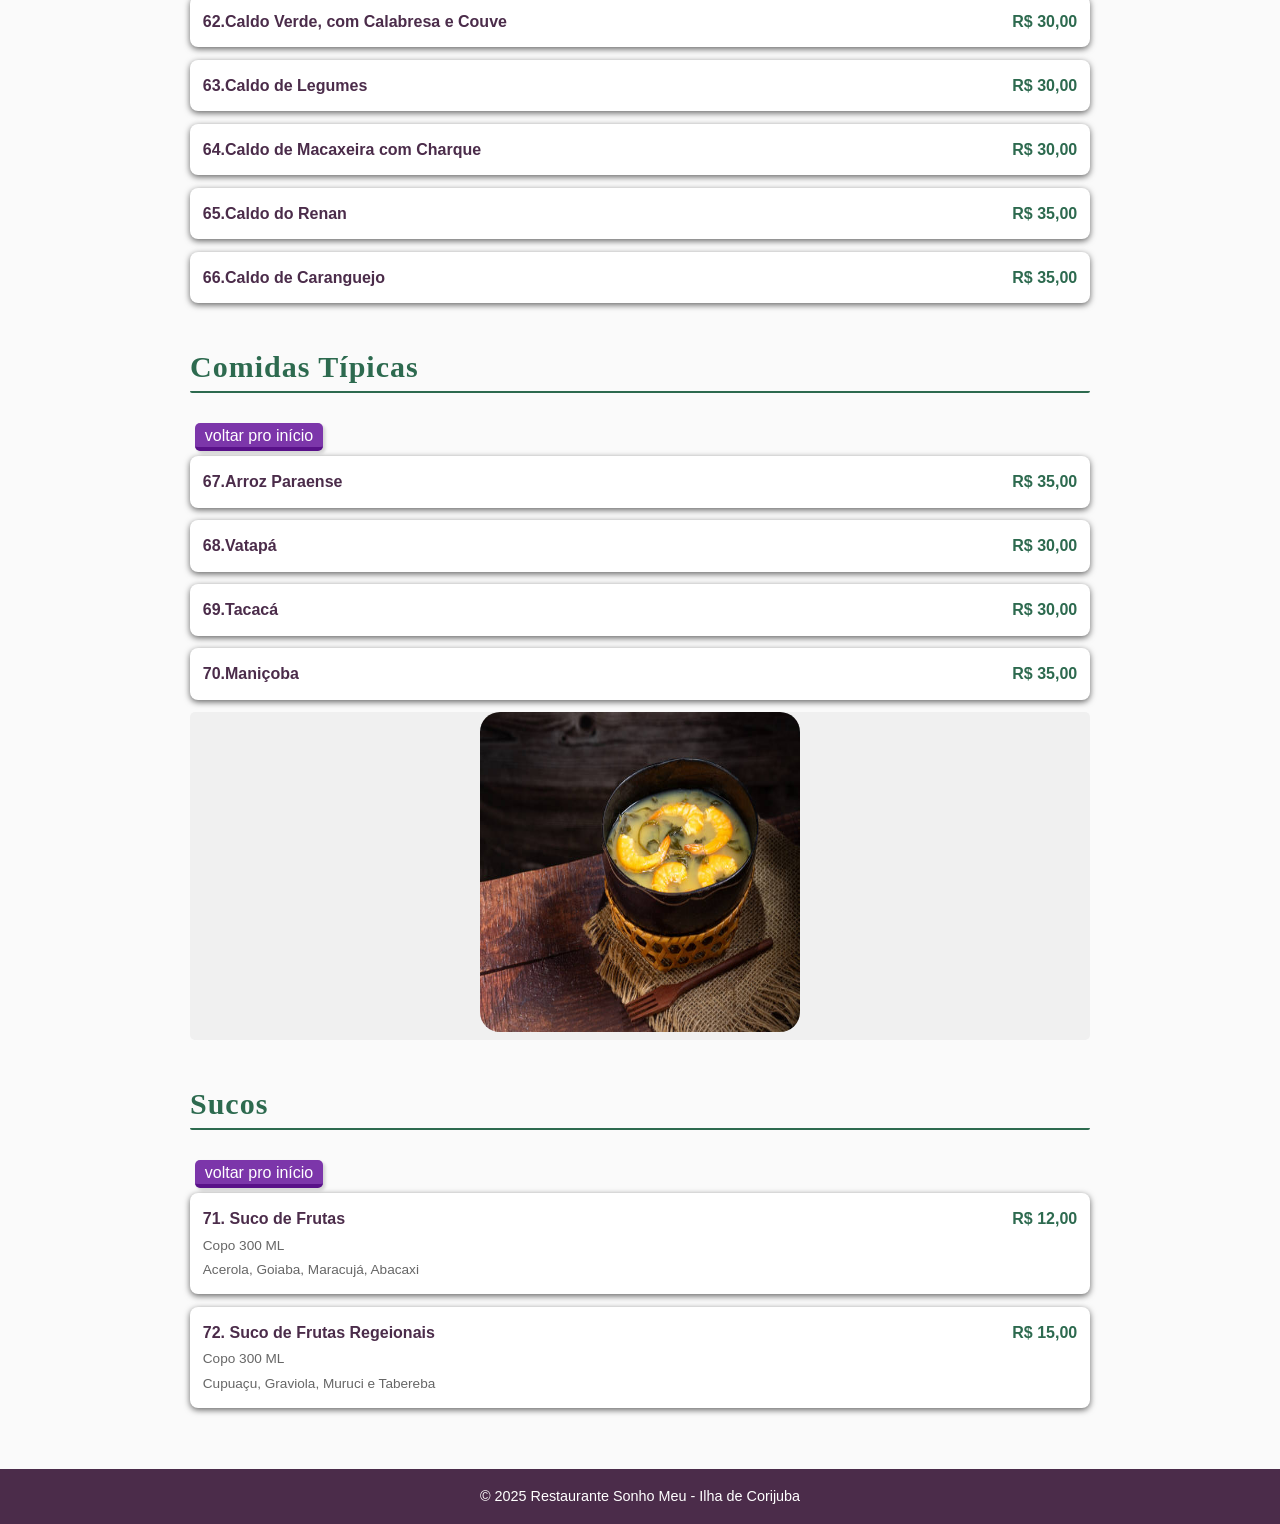
==== commit 42d3392a: "100" ====
--- a/restaurantes/res1(1).html
+++ b/restaurantes/res1(1).html
@@ -20,9 +20,11 @@
             <h1>Sonho Meu Restaurante</h1>
       </header>
 
+     
       <button class="icone_tradução"><a href="res1(versão ingles).html"><img src="../imagem/icone_traduçao.png" alt=""></a></button>
+       <div class="bebo"> 
       <h3 class="idioma"> Escolha o idioma </h3>
-
+</div>
       <div class="container">
             <!-- História -->
             <section class="history">
--- a/estilos/res1.css
+++ b/estilos/res1.css
@@ -203,13 +203,16 @@
   border-radius: 4px;
 
 }
+.bebo{
+  position: relative;
+}
+
 
 .idioma{
-  position: relative; 
-  font-size: 13px;
-  top: 4em;
-  left: 28.5em;
- 
+  position: absolute;
+  font-size: 10.4px;
+  top: 5em;
+  left: 37em;
   
 }
 
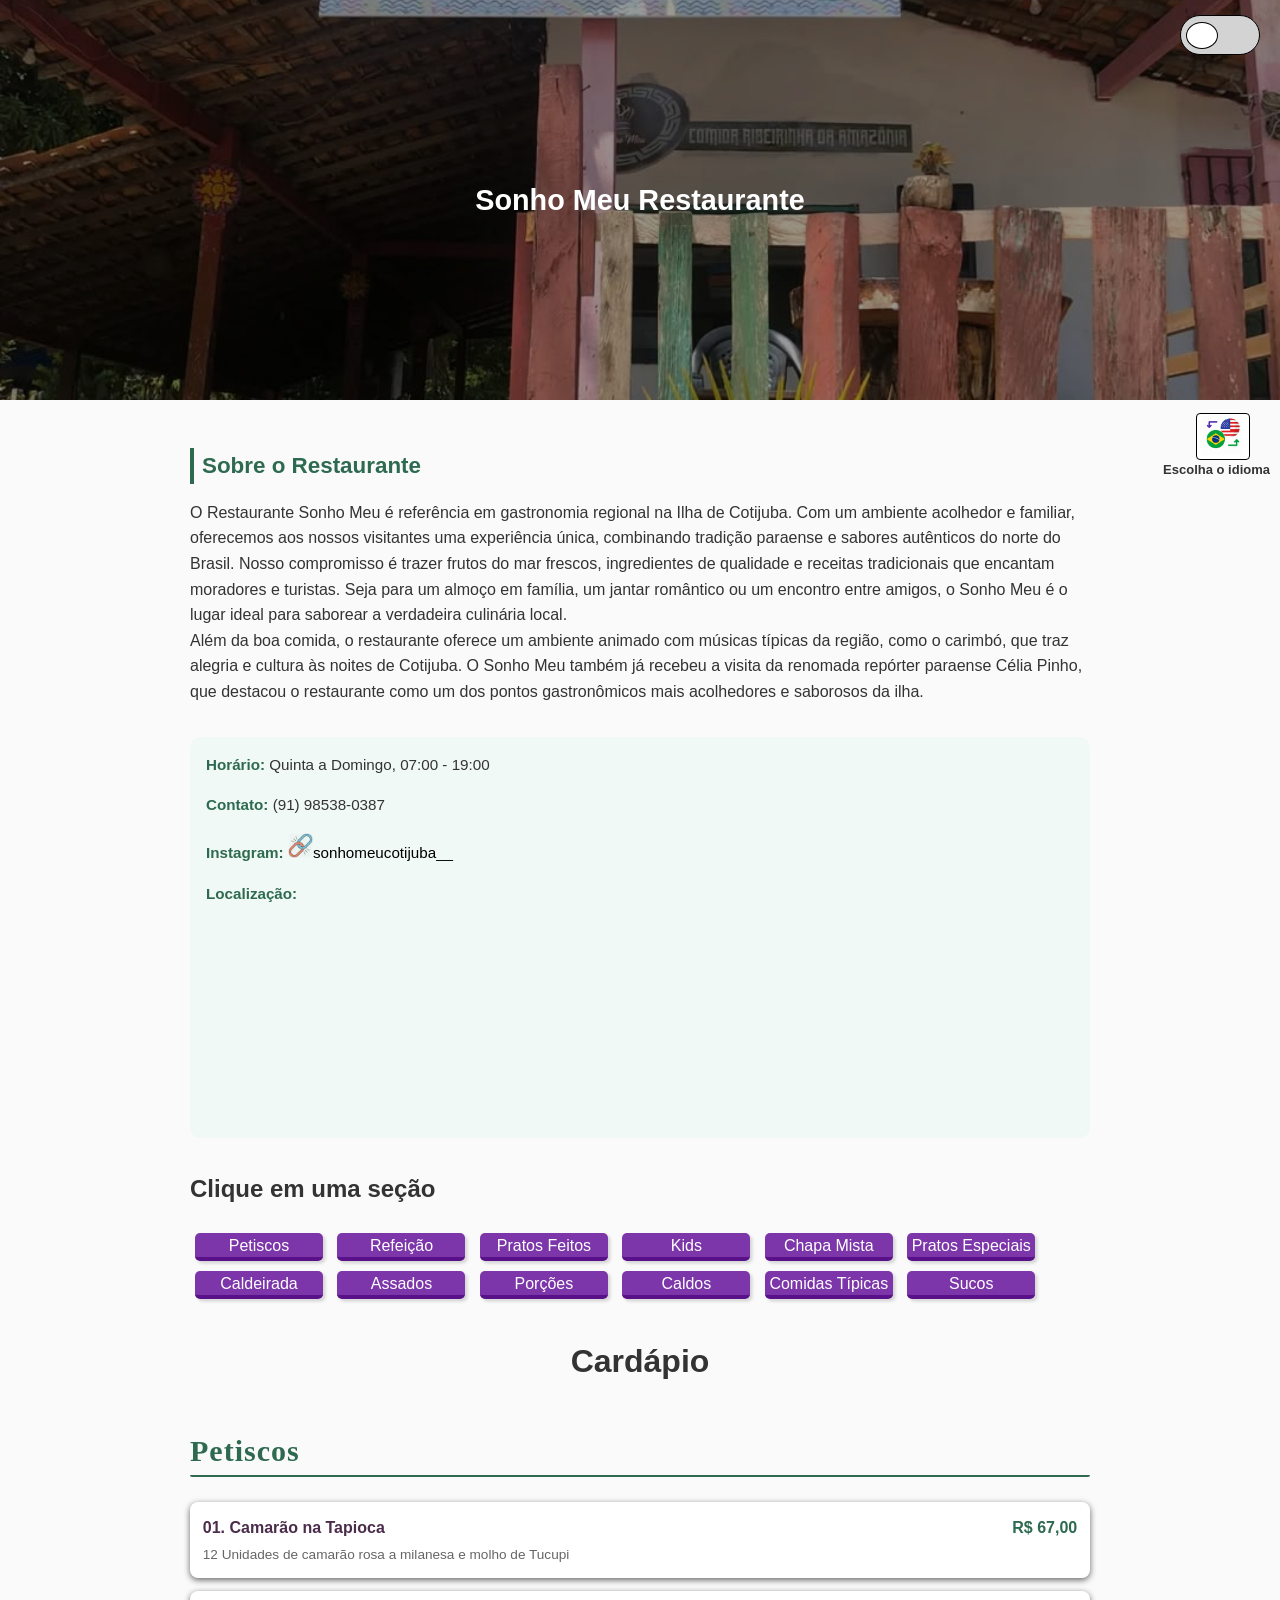
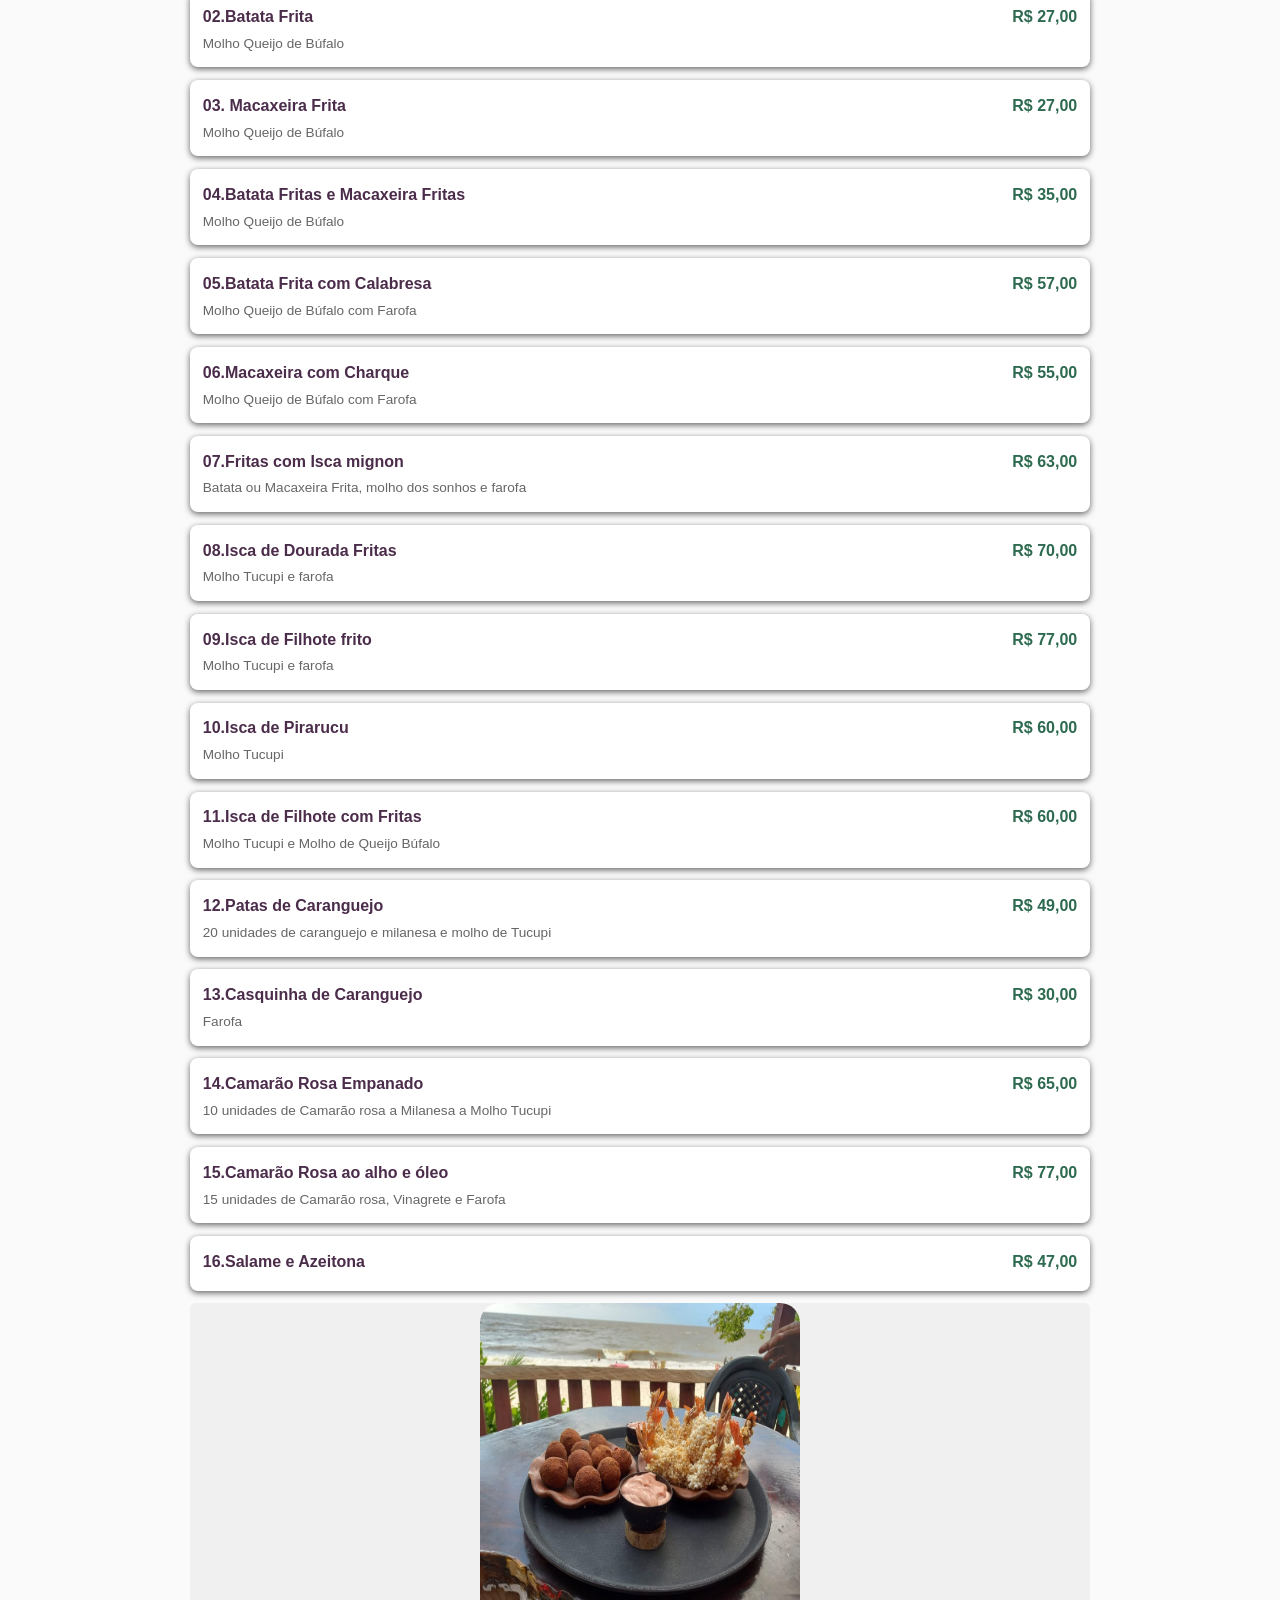
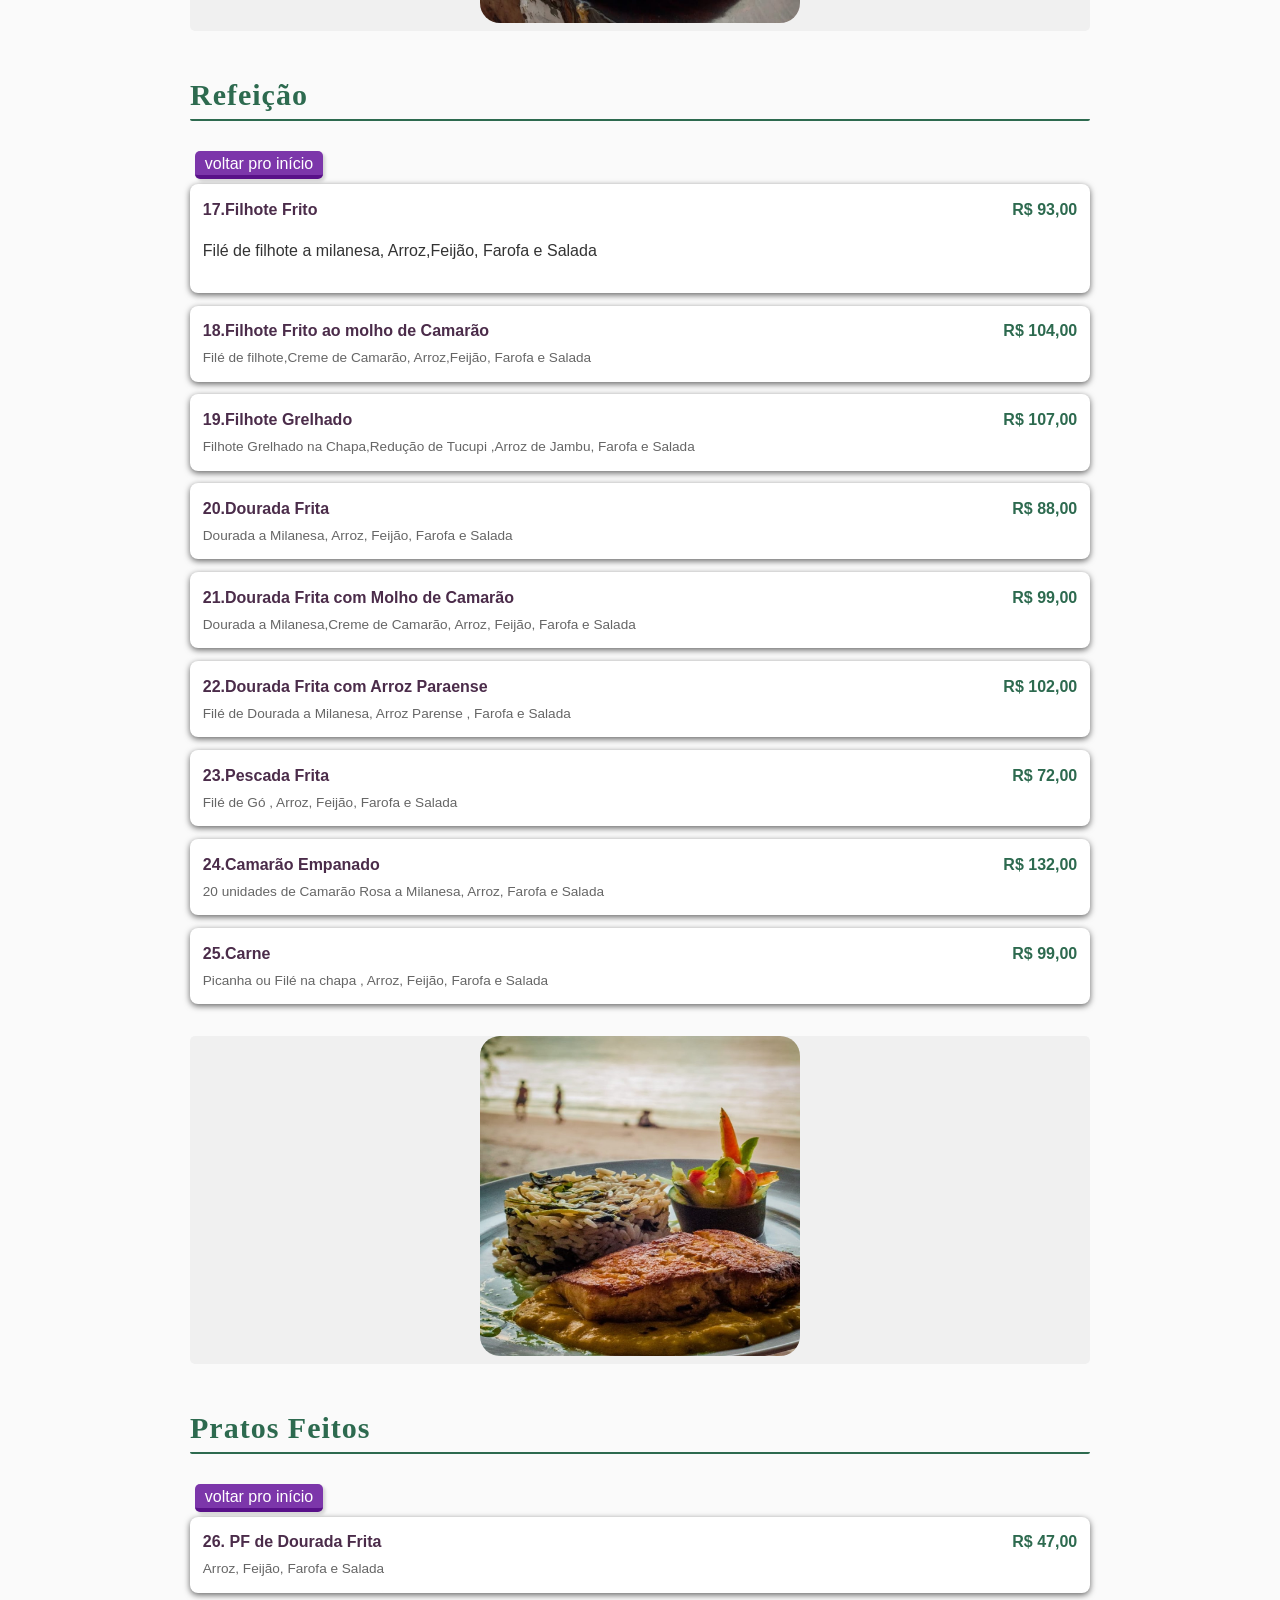
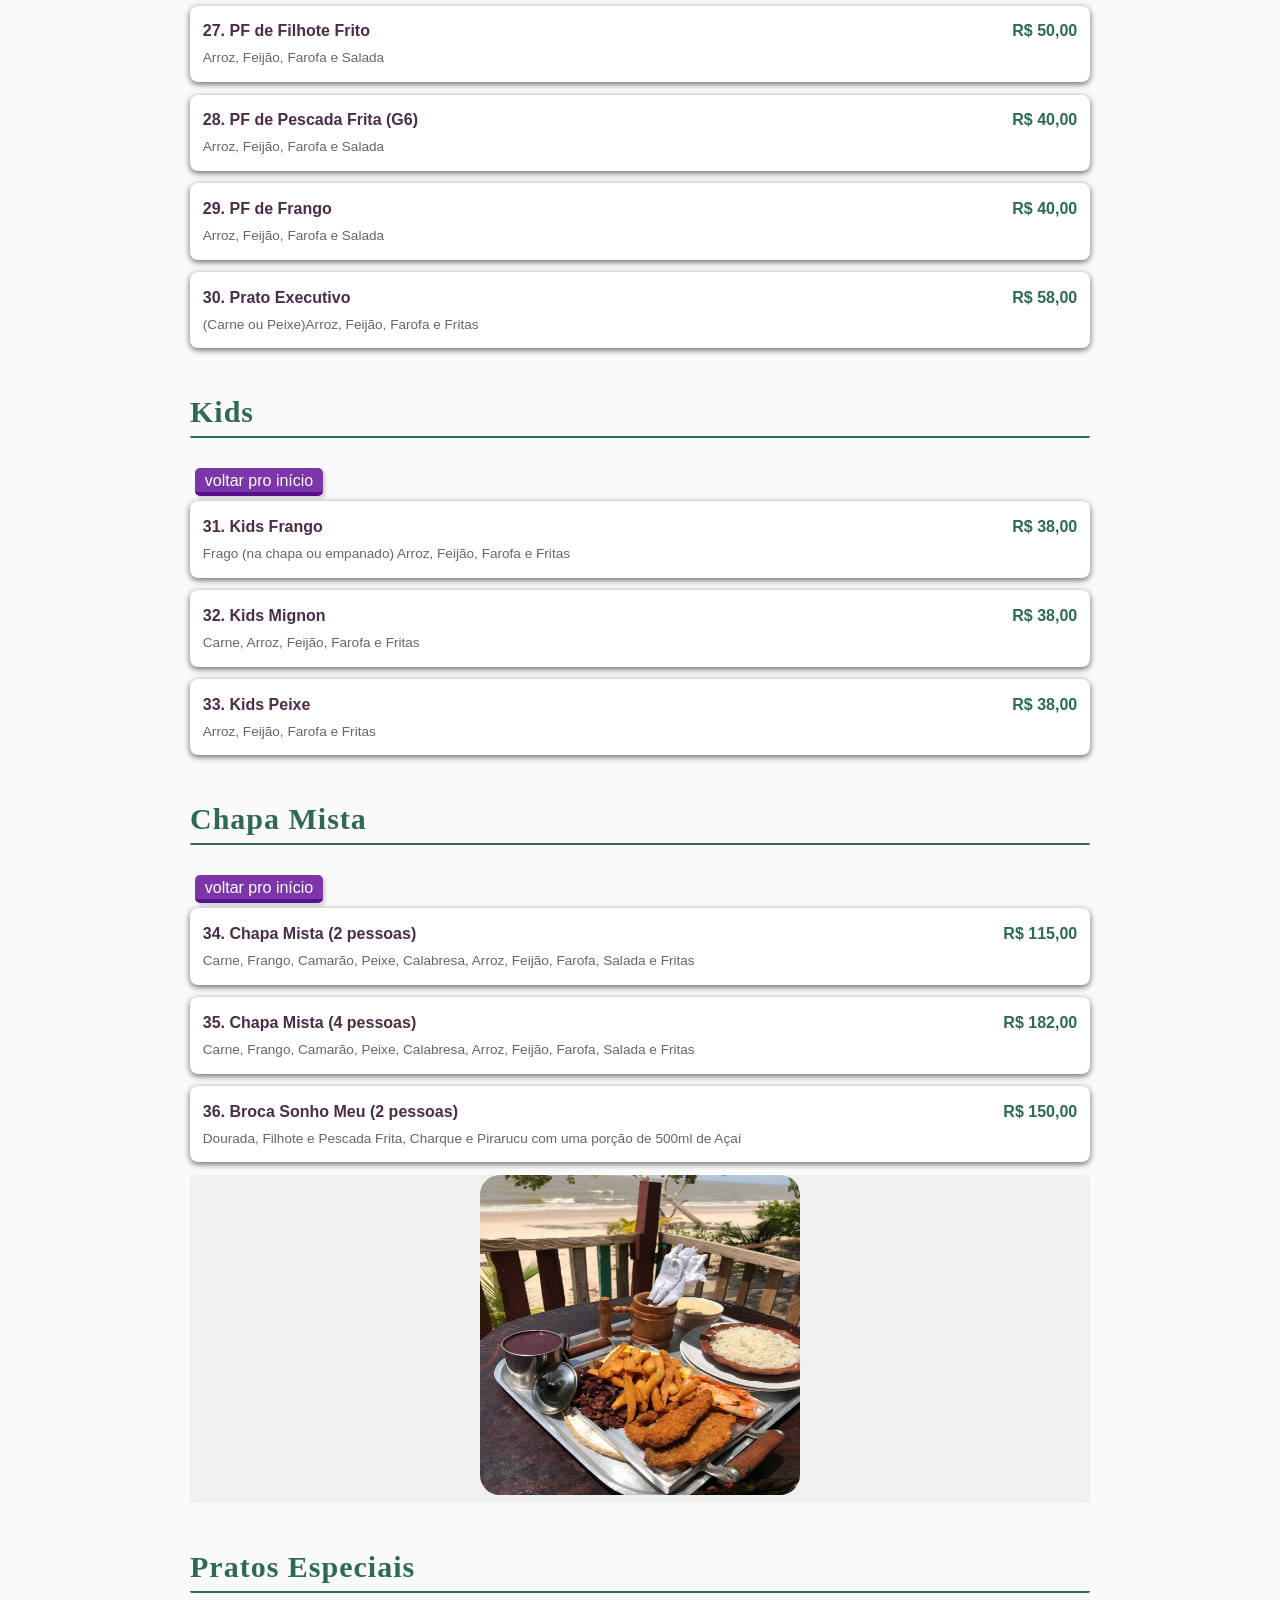
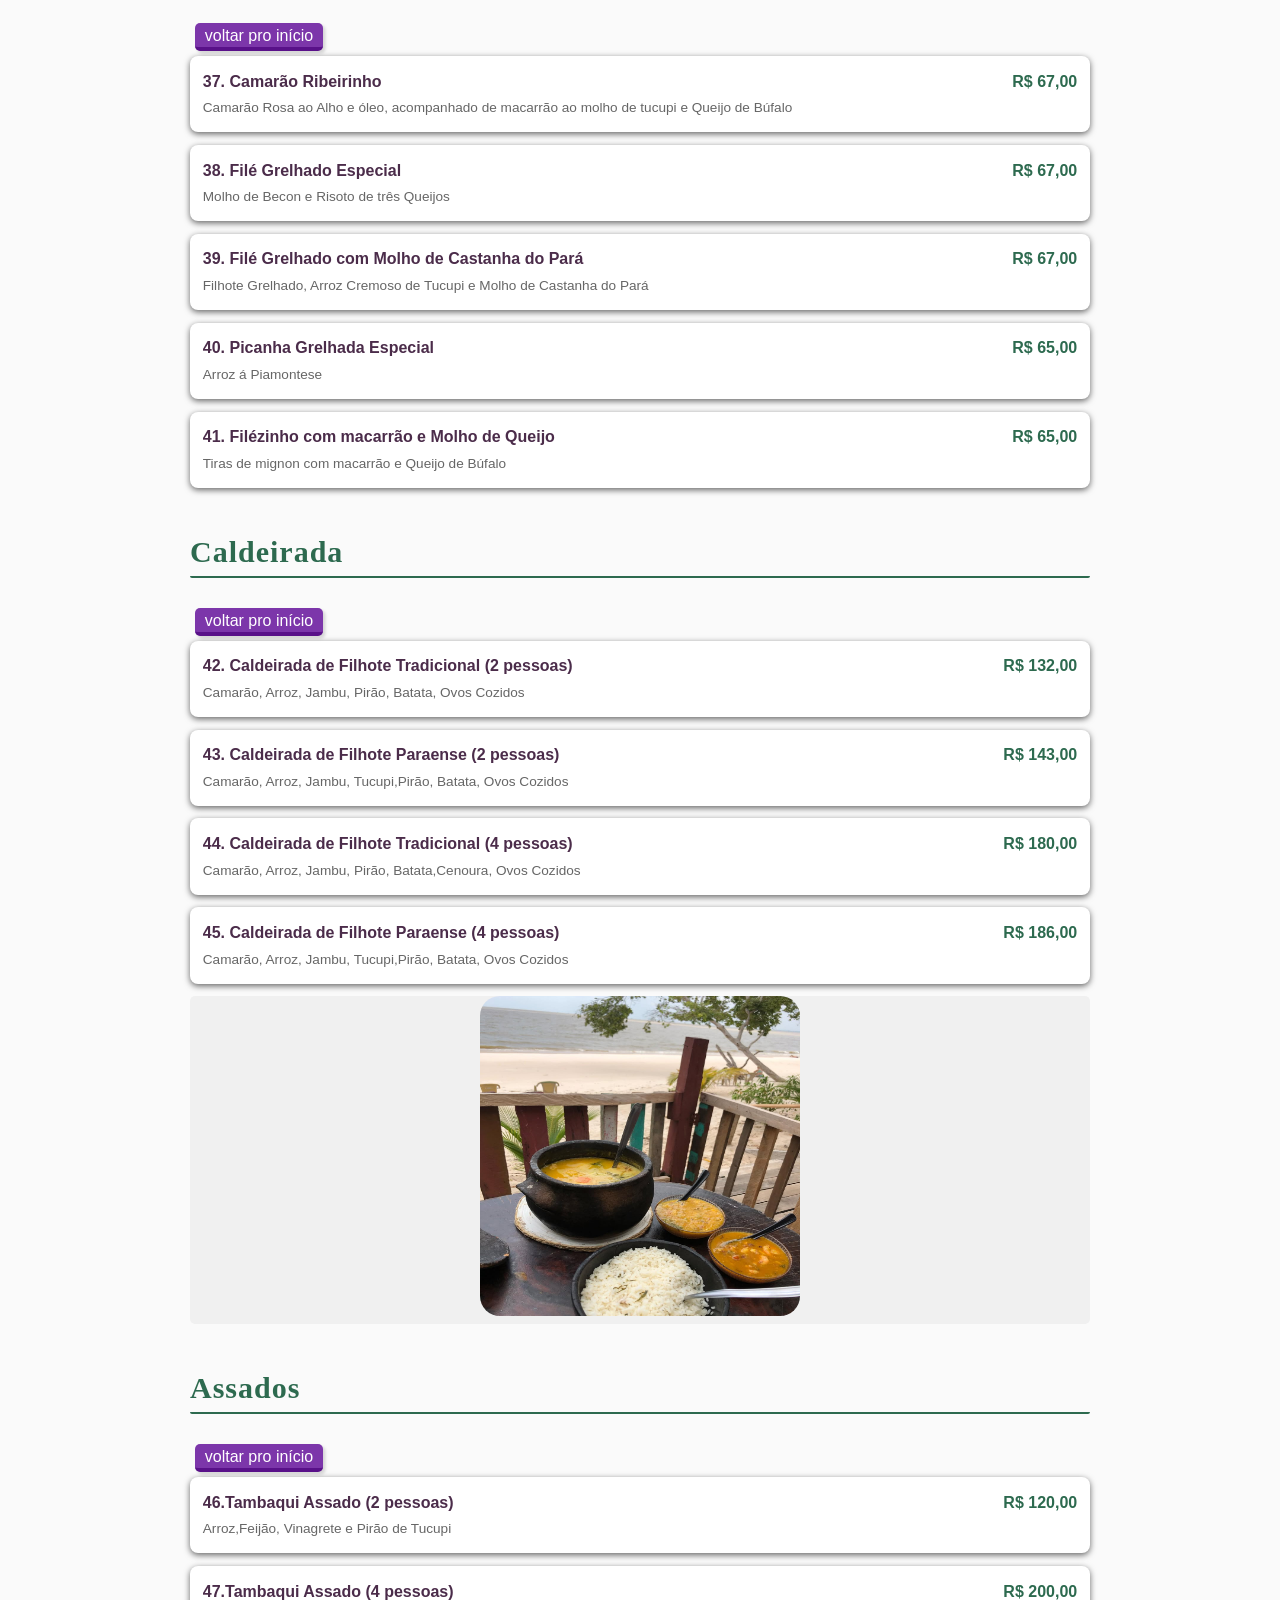
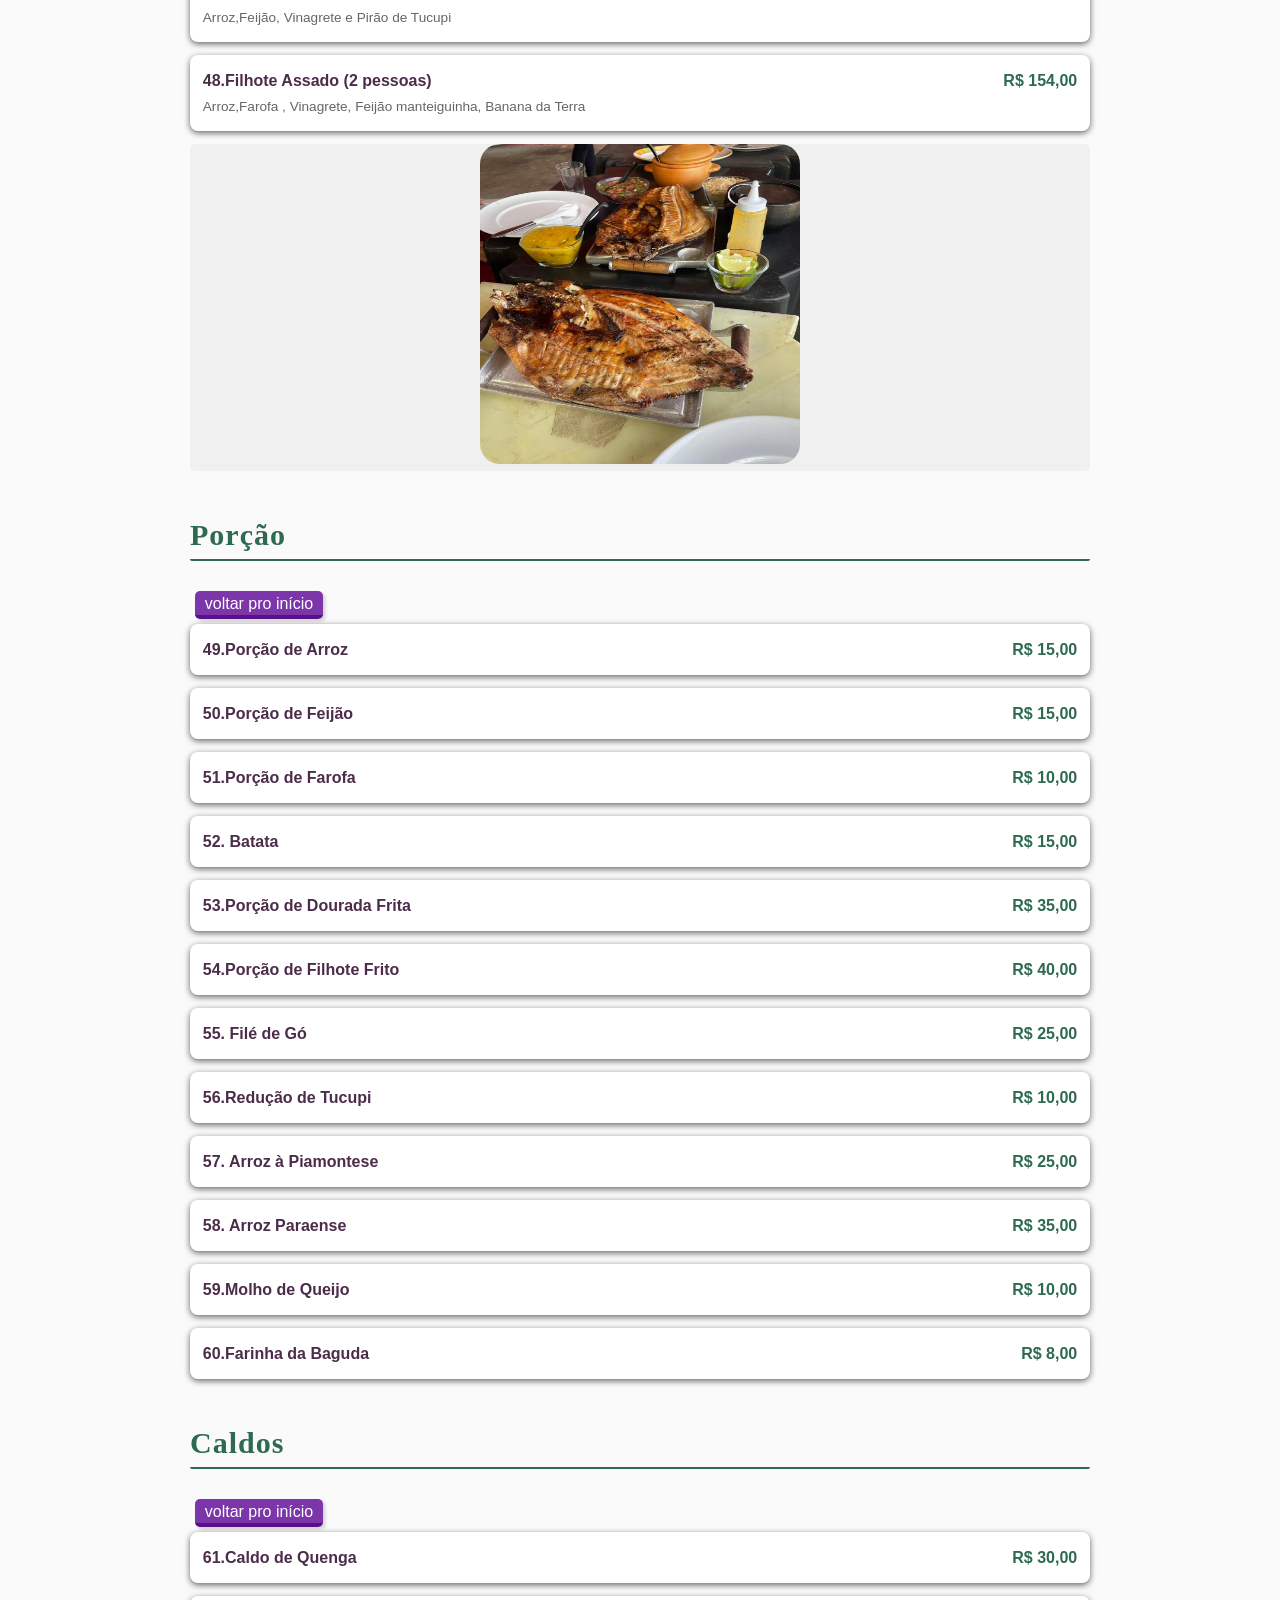
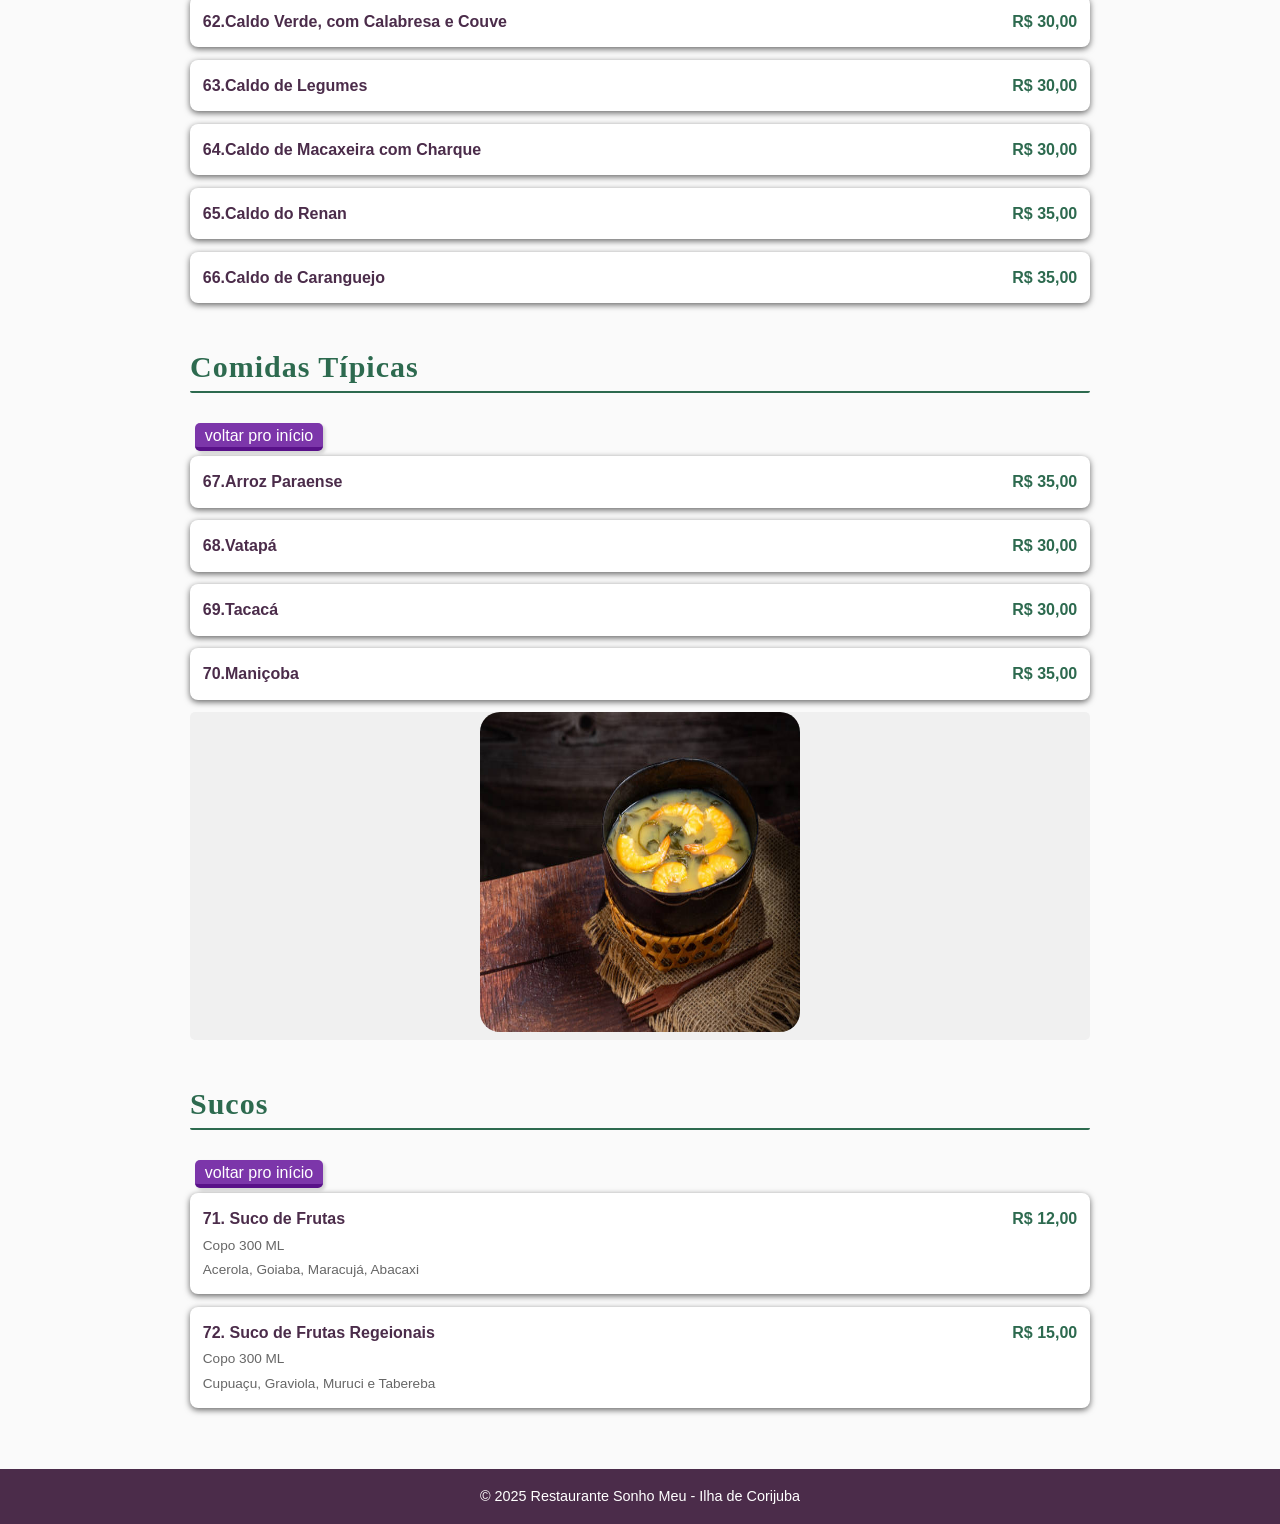
==== commit 410ab5a4: "2001" ====
--- a/restaurantes/res1(1).html
+++ b/restaurantes/res1(1).html
@@ -22,9 +22,9 @@
 
      
       <button class="icone_tradução"><a href="res1(versão ingles).html"><img src="../imagem/icone_traduçao.png" alt=""></a></button>
-       <div class="bebo"> 
+      
       <h3 class="idioma"> Escolha o idioma </h3>
-</div>
+
       <div class="container">
             <!-- História -->
             <section class="history">
--- a/estilos/res1.css
+++ b/estilos/res1.css
@@ -203,17 +203,15 @@
   border-radius: 4px;
 
 }
-.bebo{
-  position: relative;
-}
 
 
 .idioma{
   position: absolute;
-  font-size: 10.4px;
-  top: 5em;
-  left: 37em;
-  
+  font-size: 13px;
+  right: 10px;
+  margin-top: 60px;
+
+ 
 }
 
 .icone_tradução img {
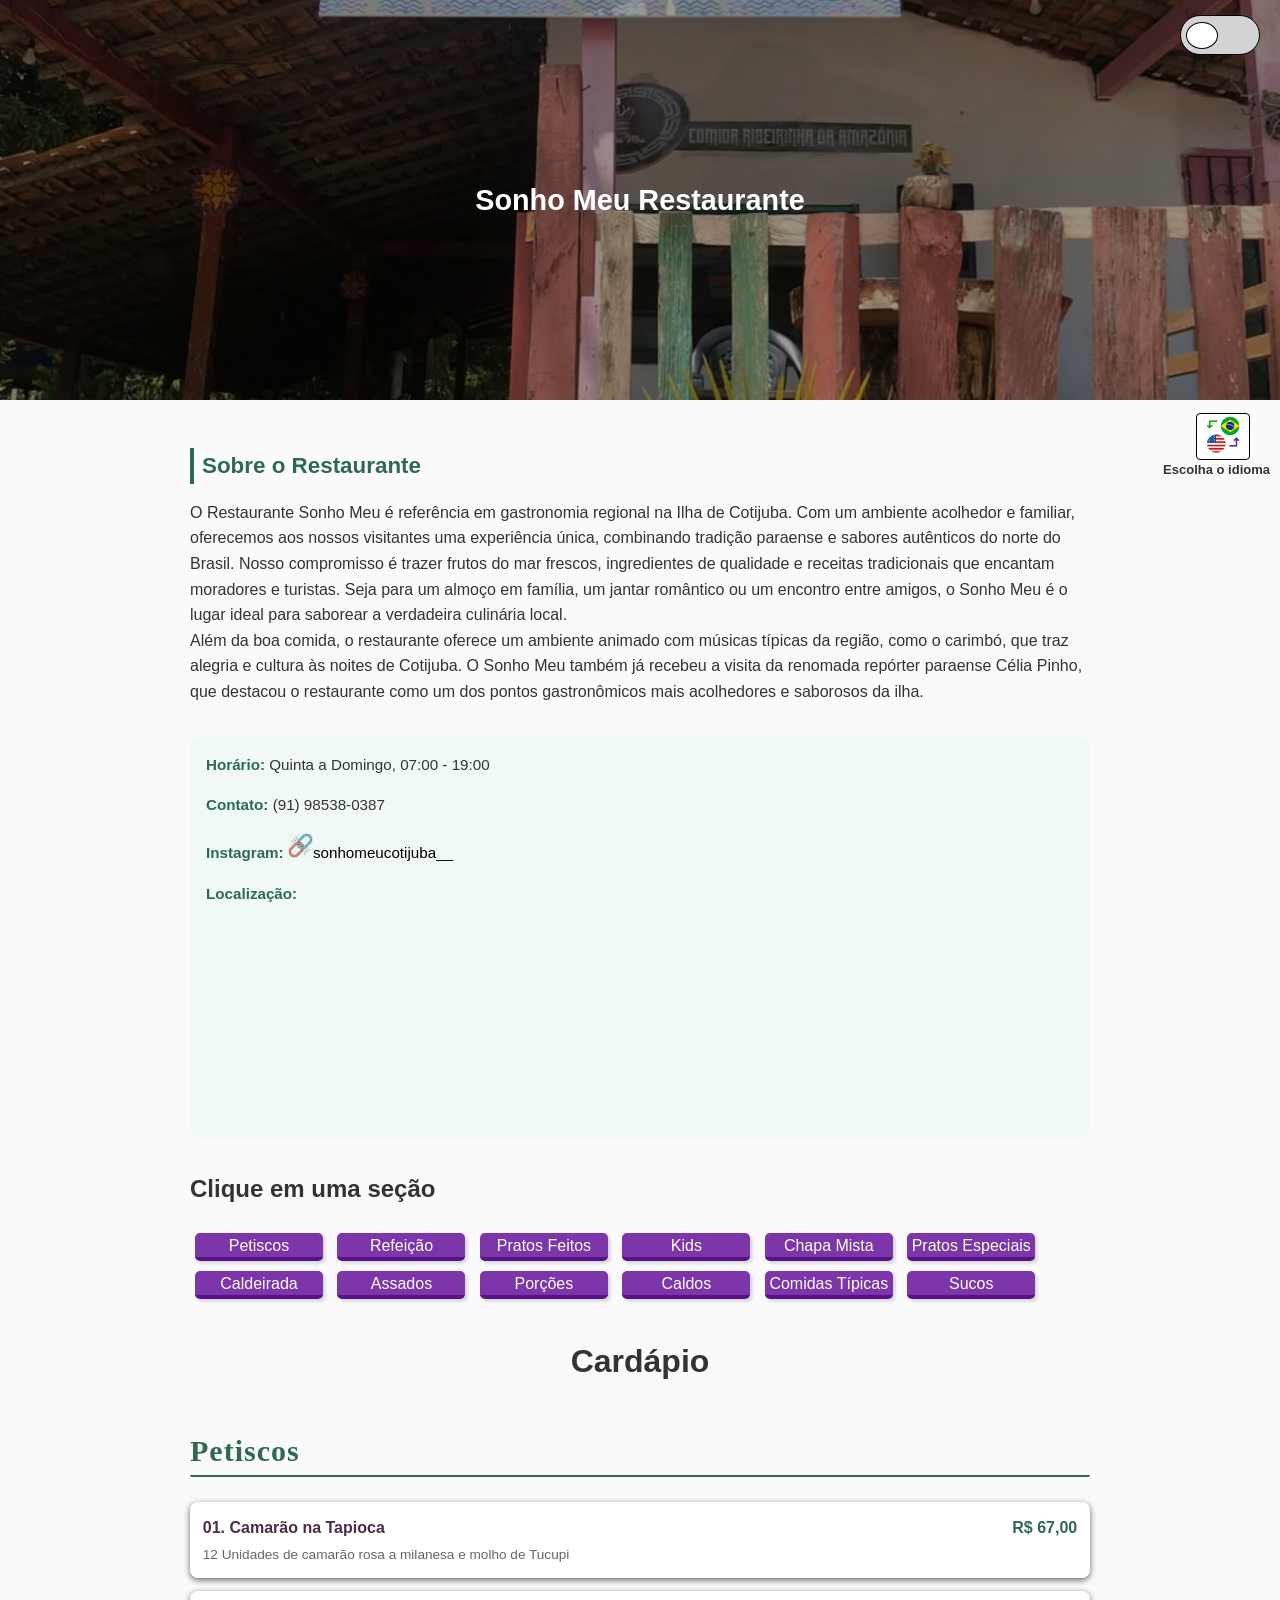
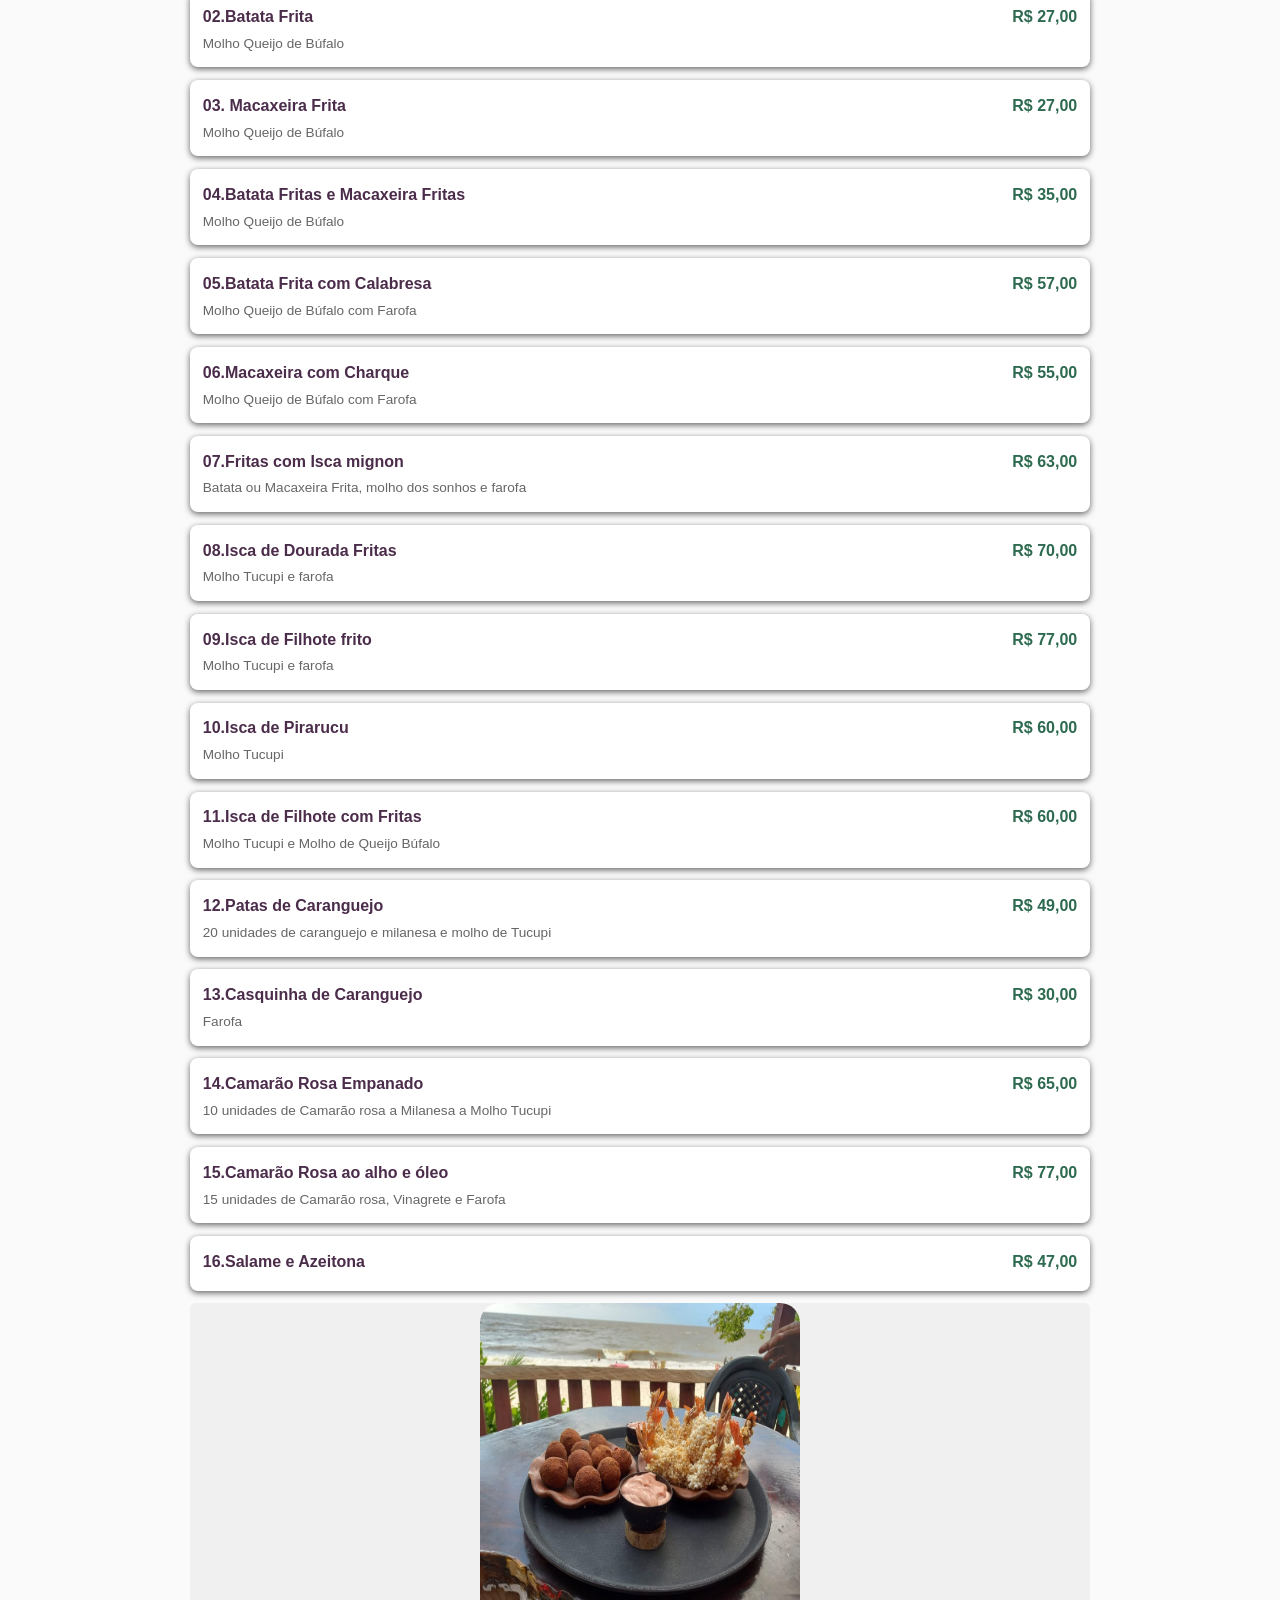
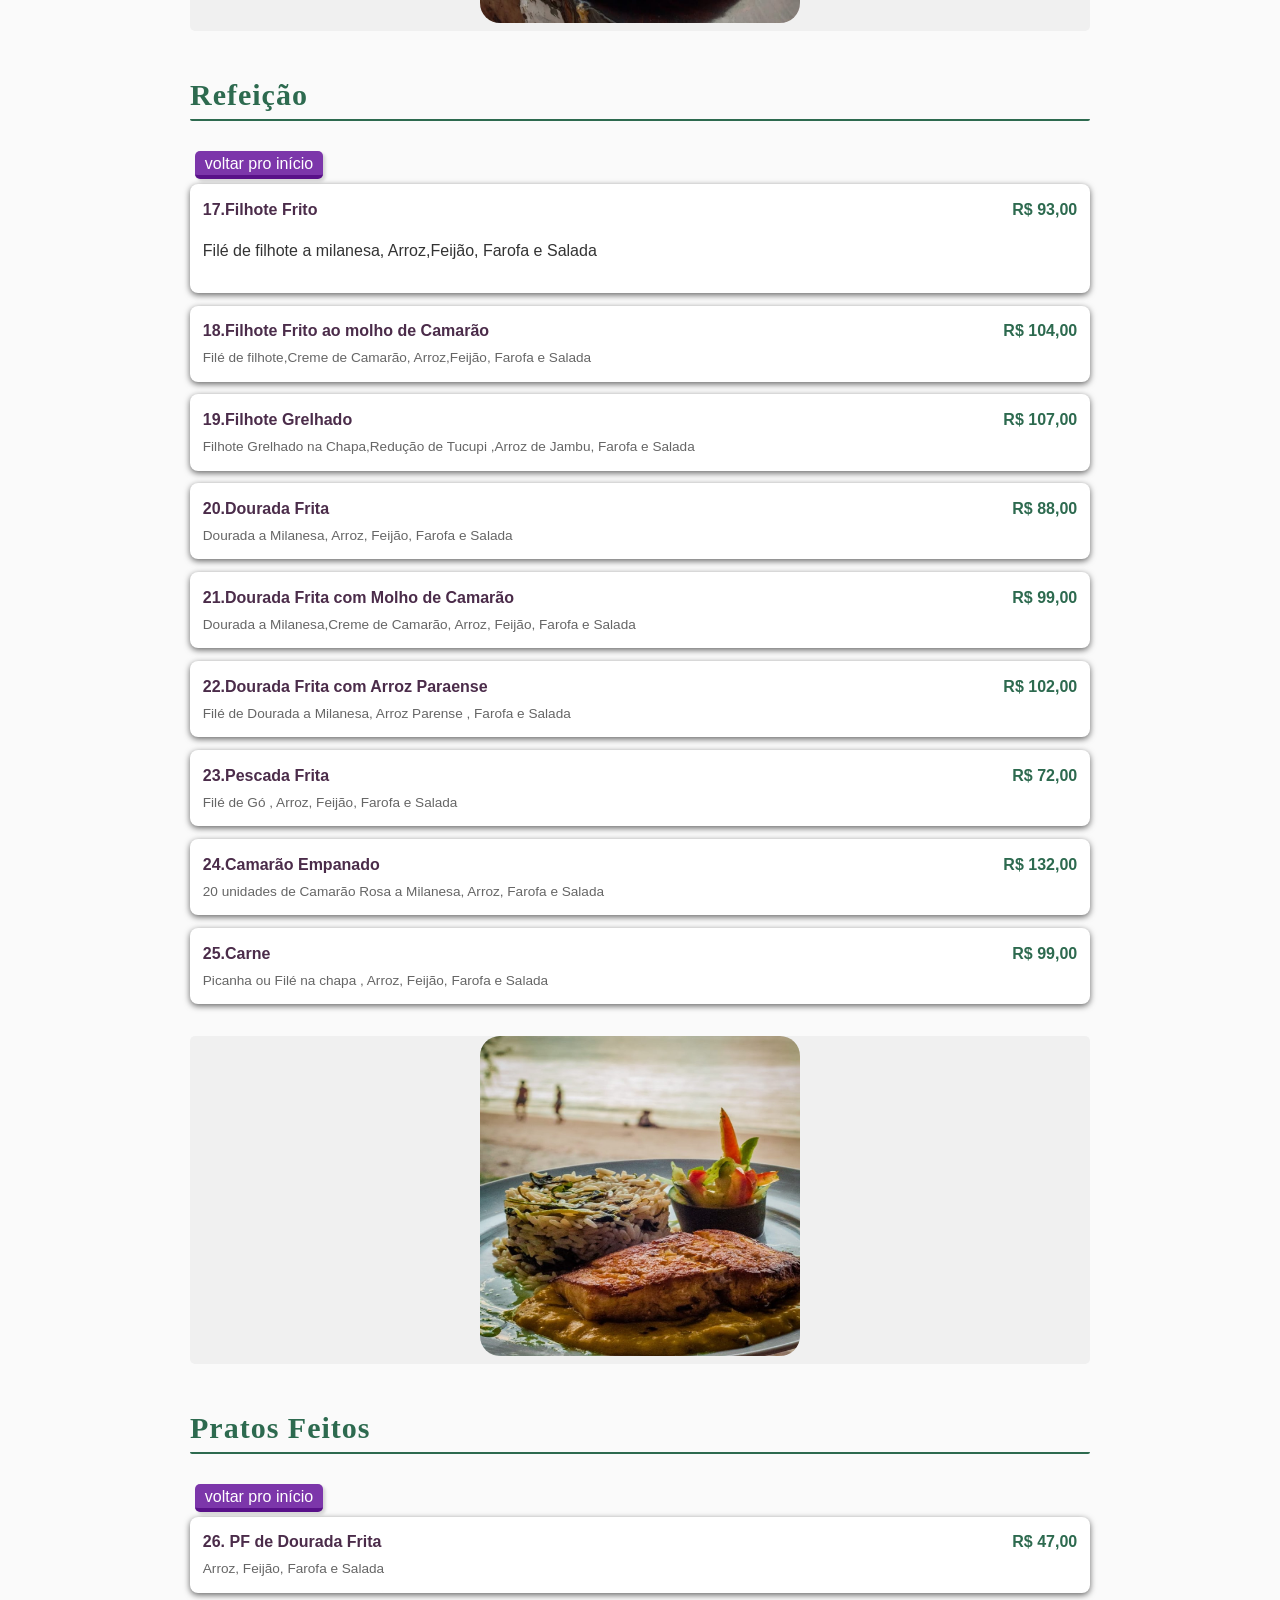
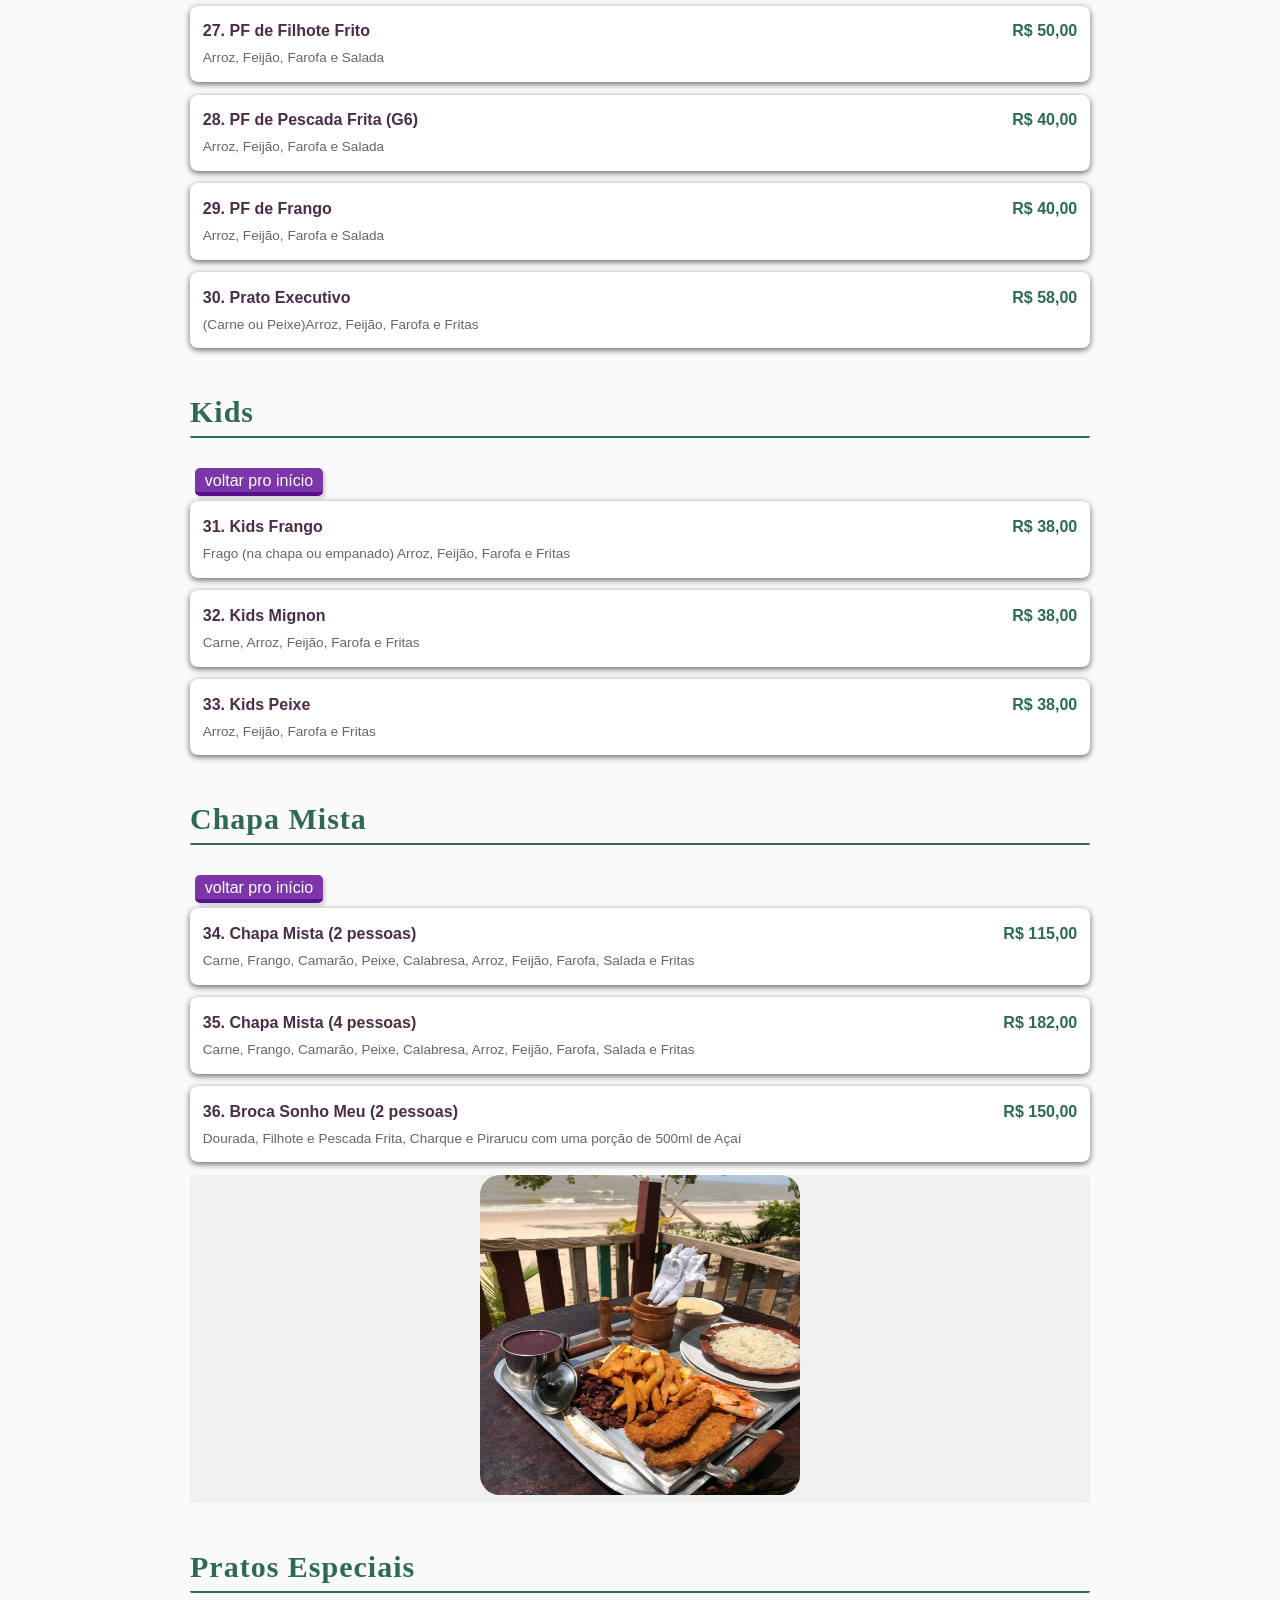
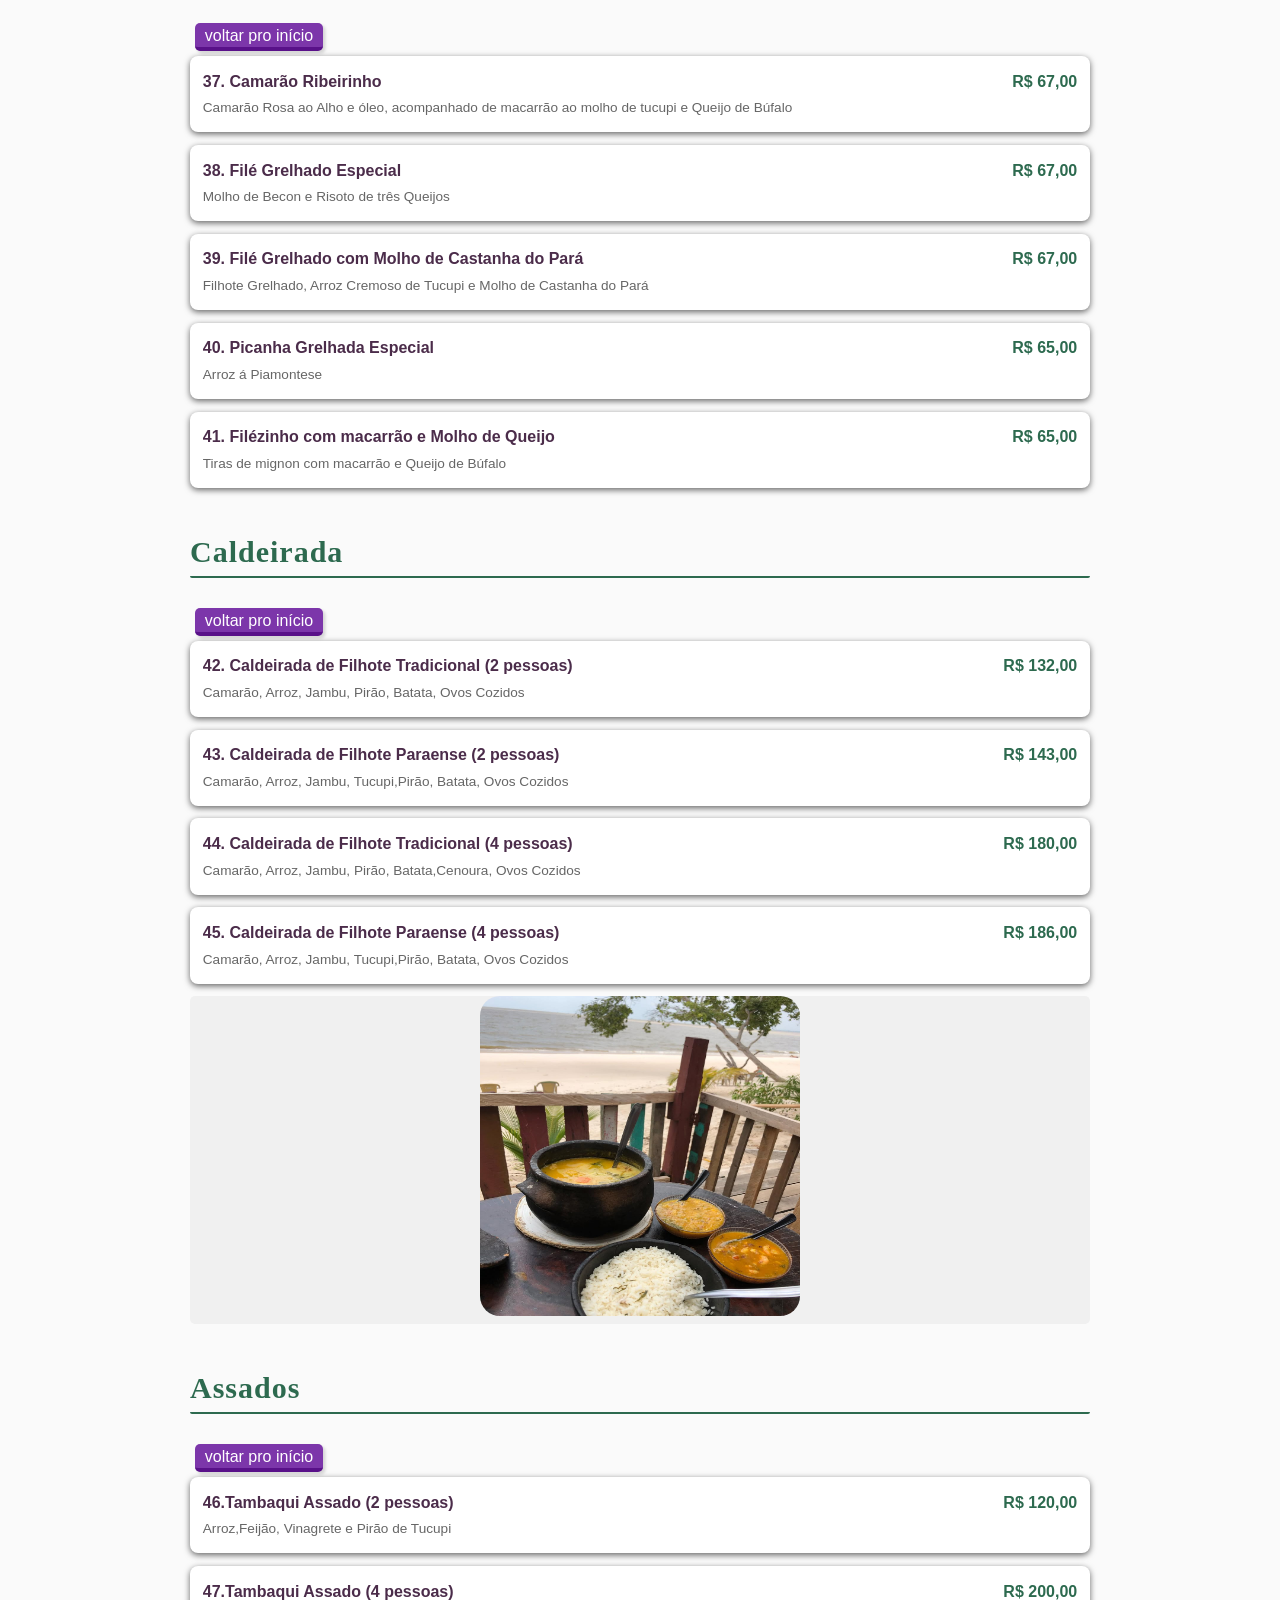
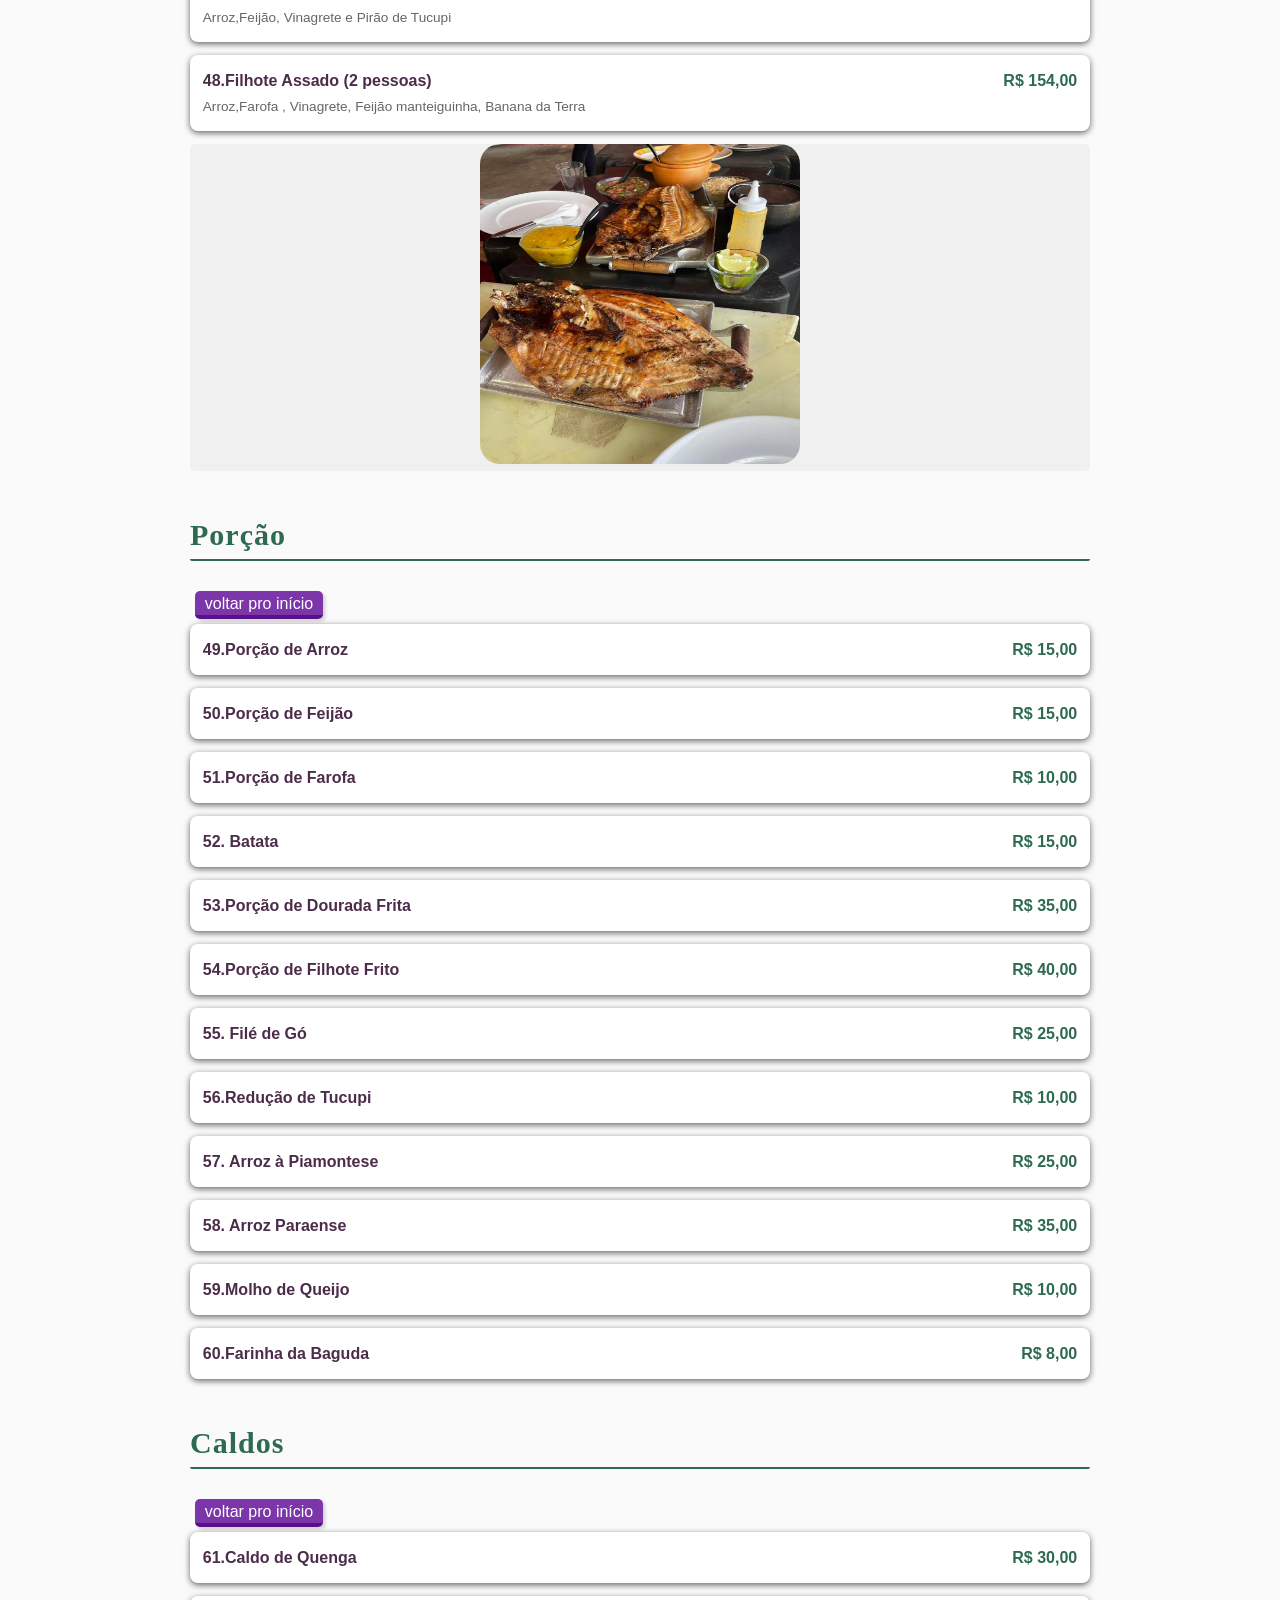
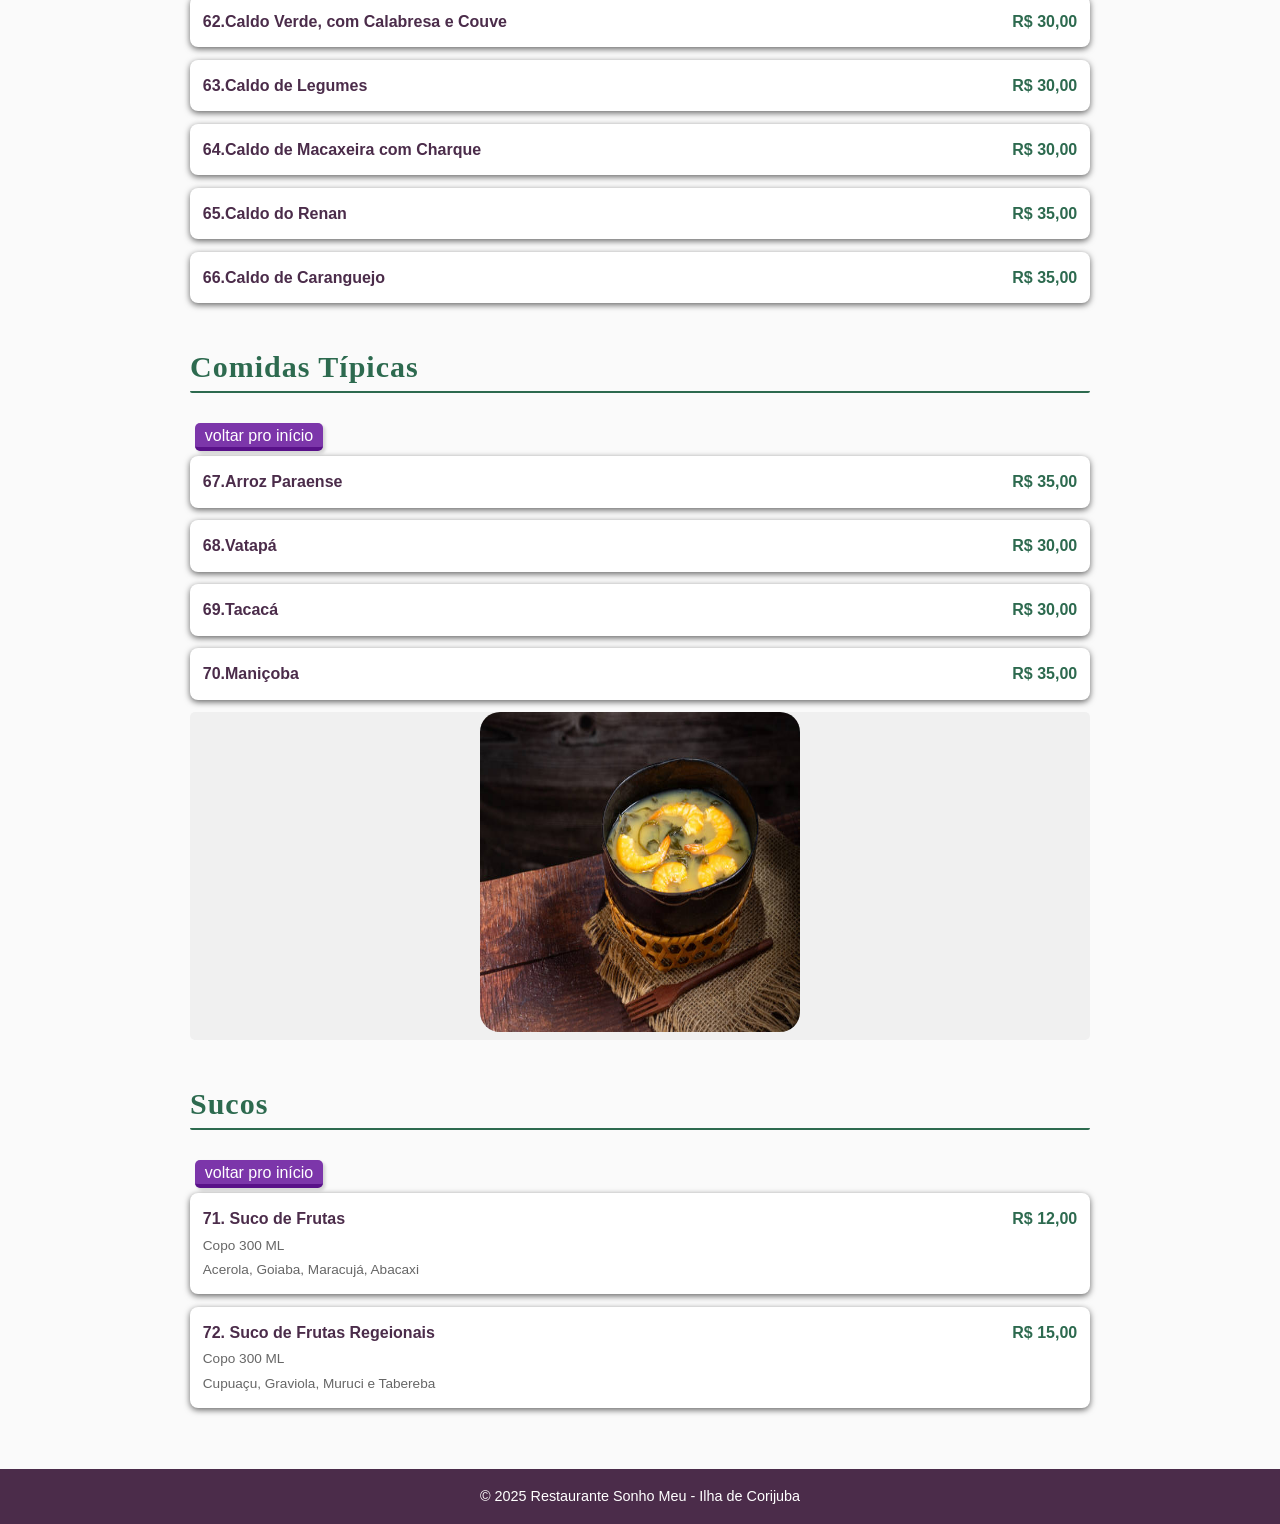
==== commit b3419b85: "2006" ====
--- a/restaurantes/res1(1).html
+++ b/restaurantes/res1(1).html
@@ -21,7 +21,7 @@
       </header>
 
      
-      <button class="icone_tradução"><a href="res1(versão ingles).html"><img src="../imagem/icone_traduçao.png" alt=""></a></button>
+      <button class="icone_tradução"><a href="res1(versão ingles).html"><img class="imagem-tema" src="../imagem/icone_traduçao.png" alt=""></a></button>
       
       <h3 class="idioma"> Escolha o idioma </h3>
 
--- a/estilos/res1.css
+++ b/estilos/res1.css
@@ -198,7 +198,7 @@
   position: absolute;
   top: 31em;
   right: 30px;
-  background-color: white;
+  background-color: rgb(255, 255, 255);
   border: 0.3px solid black;
   border-radius: 4px;
 
@@ -243,7 +243,7 @@
 }
 
 .darkVioletText {
-  color: #9B2EC6;
+  color: #b450db;
 }
 
 
